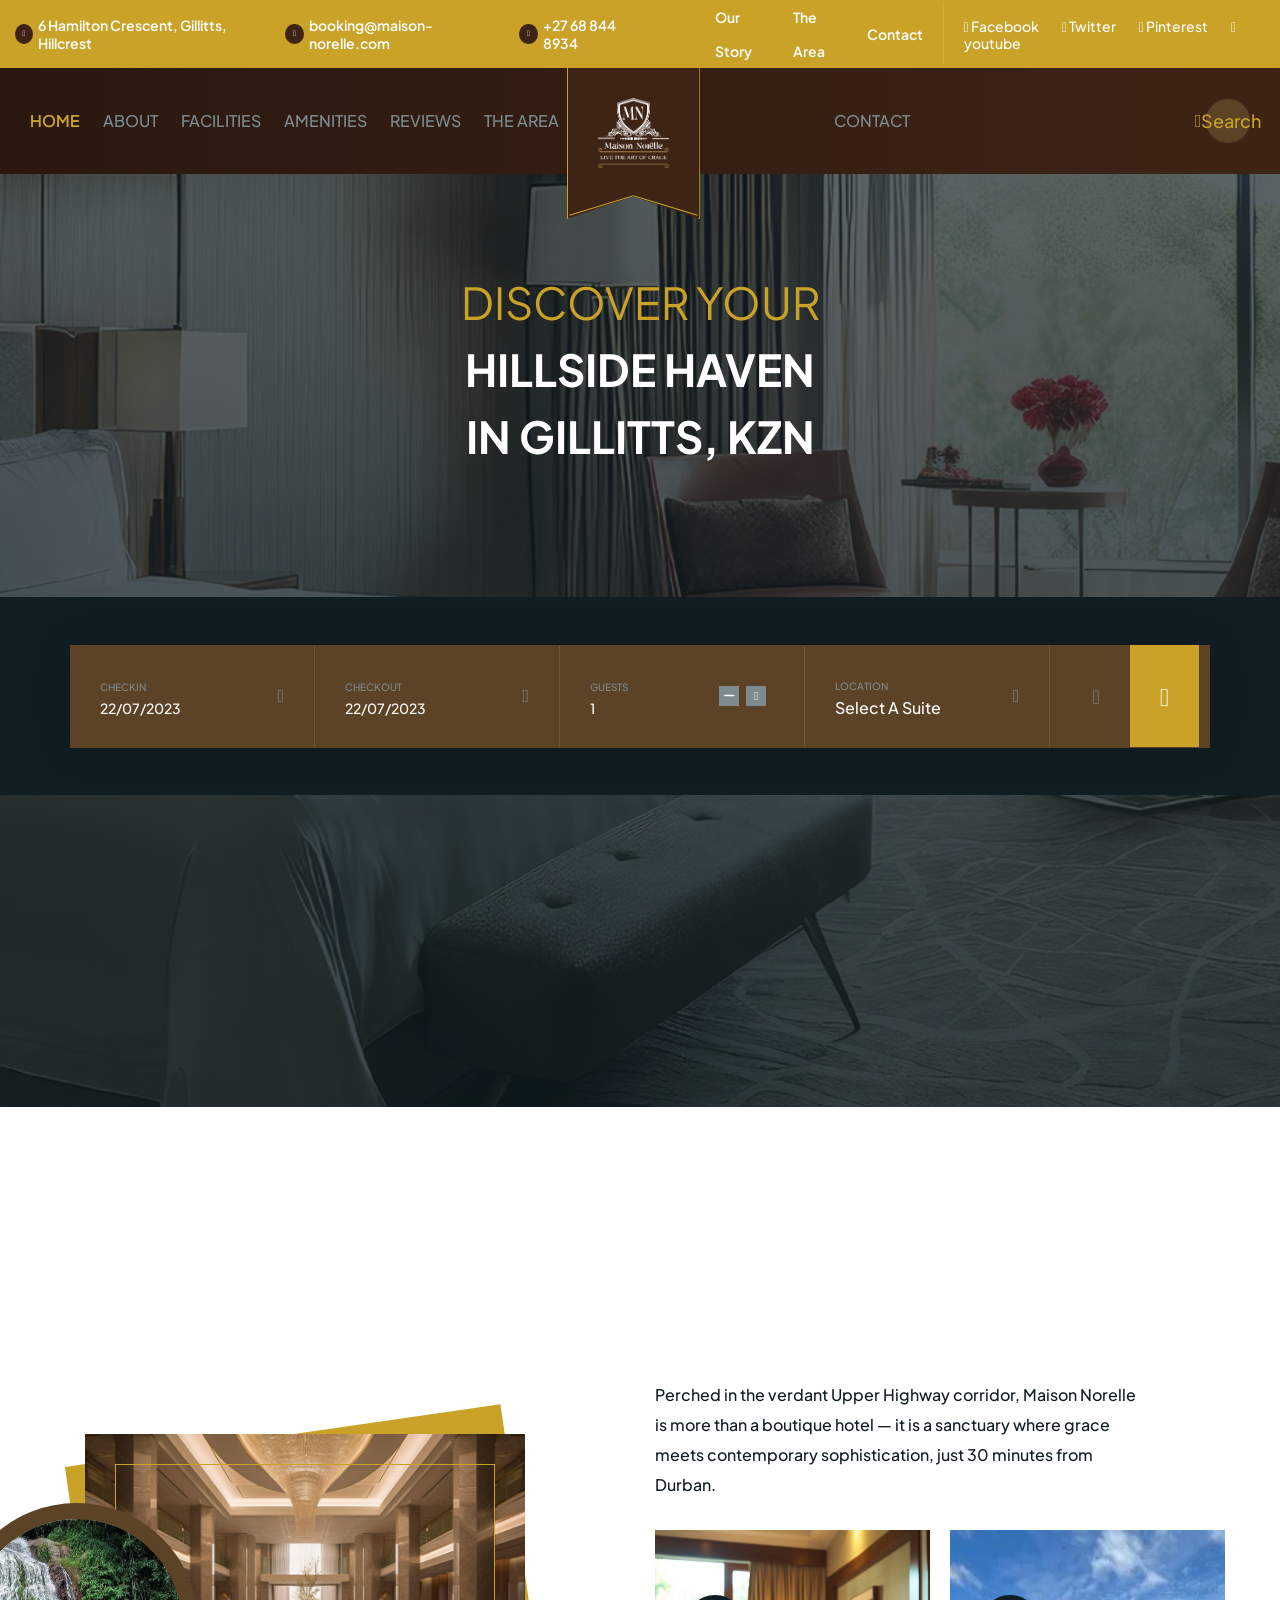
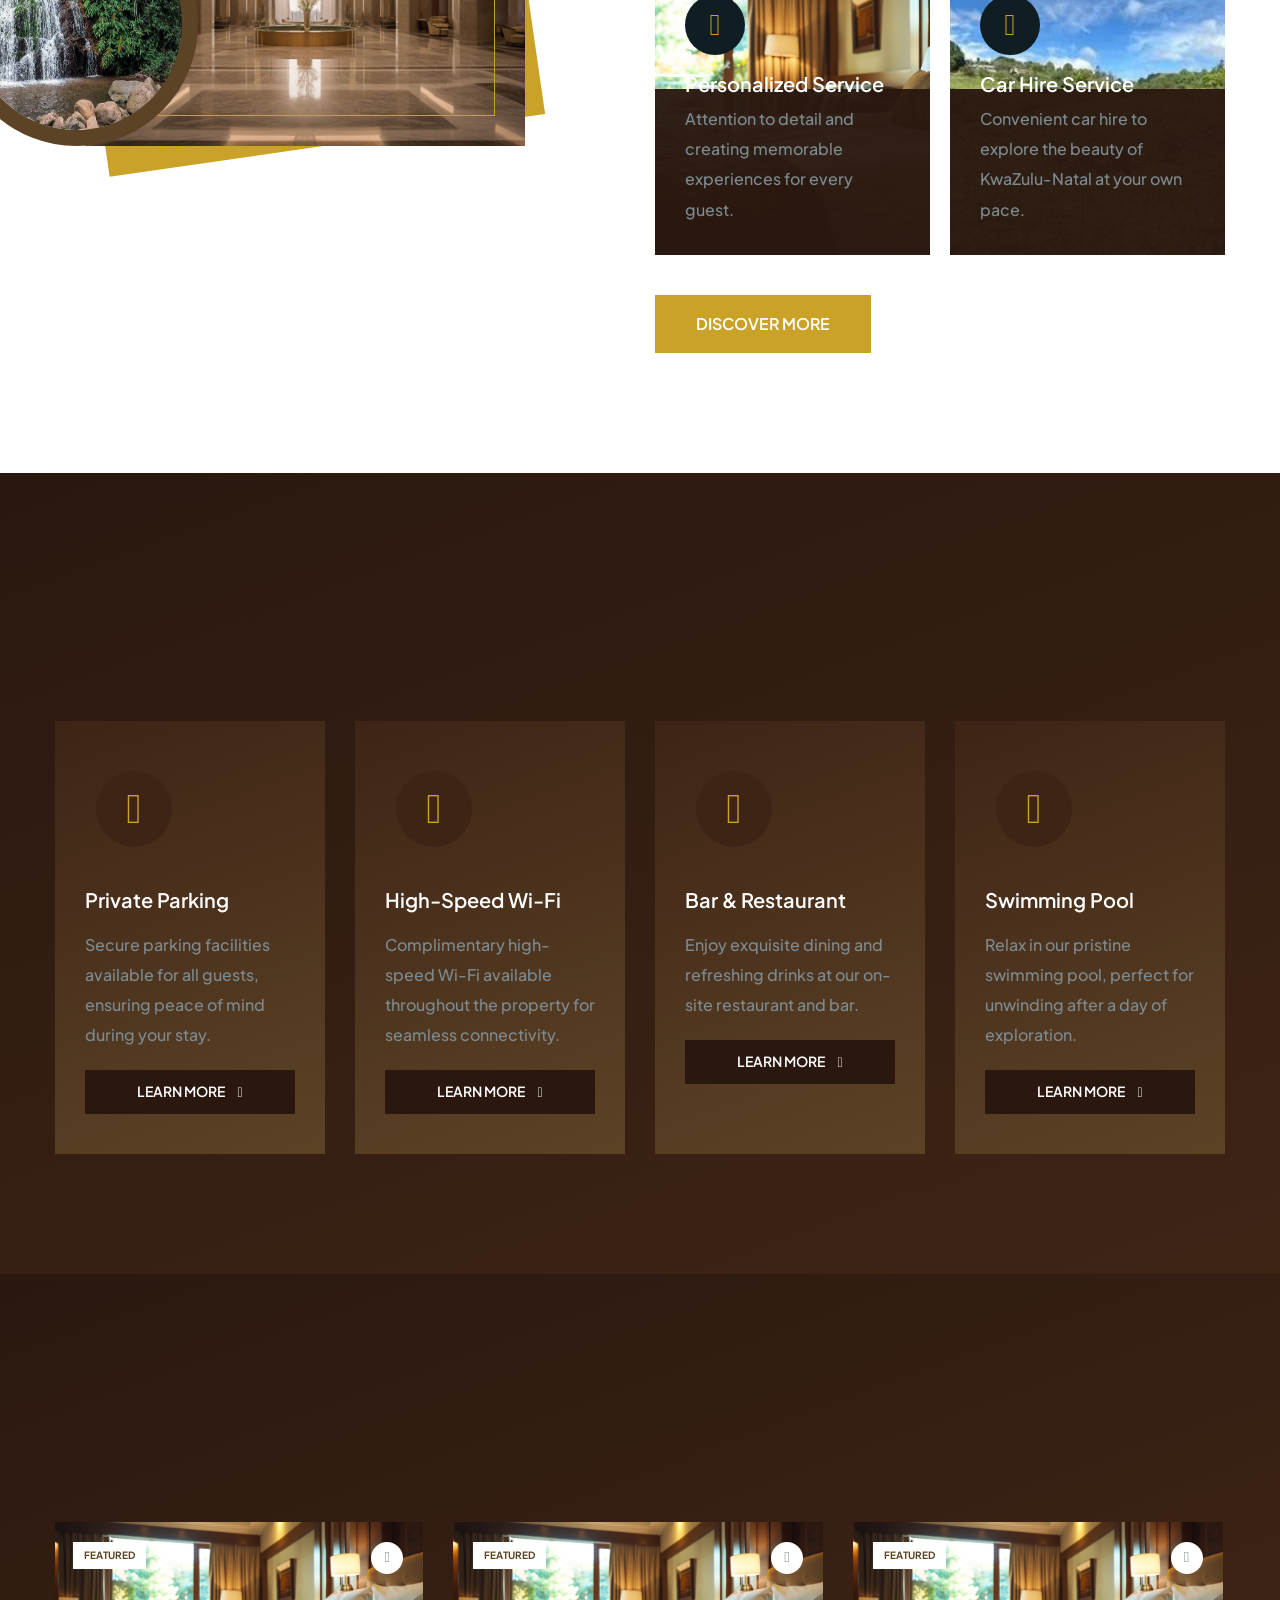
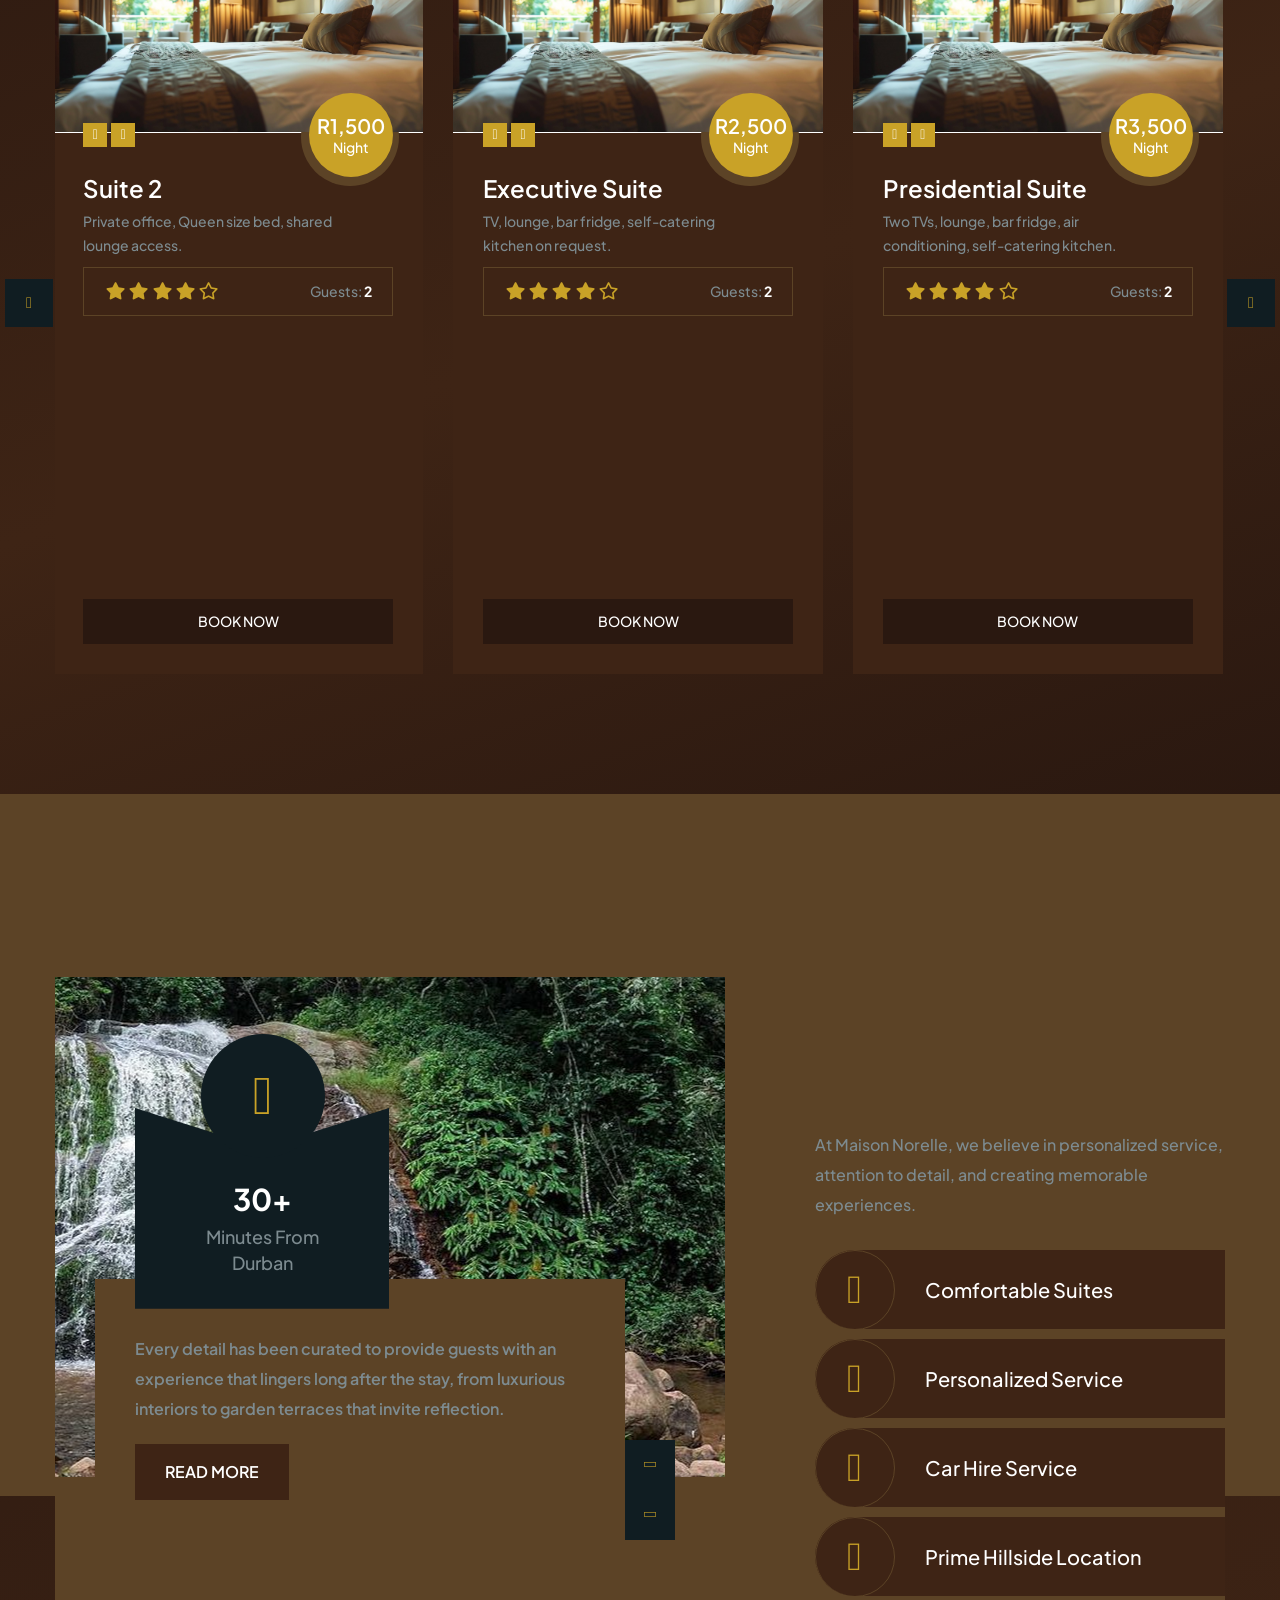
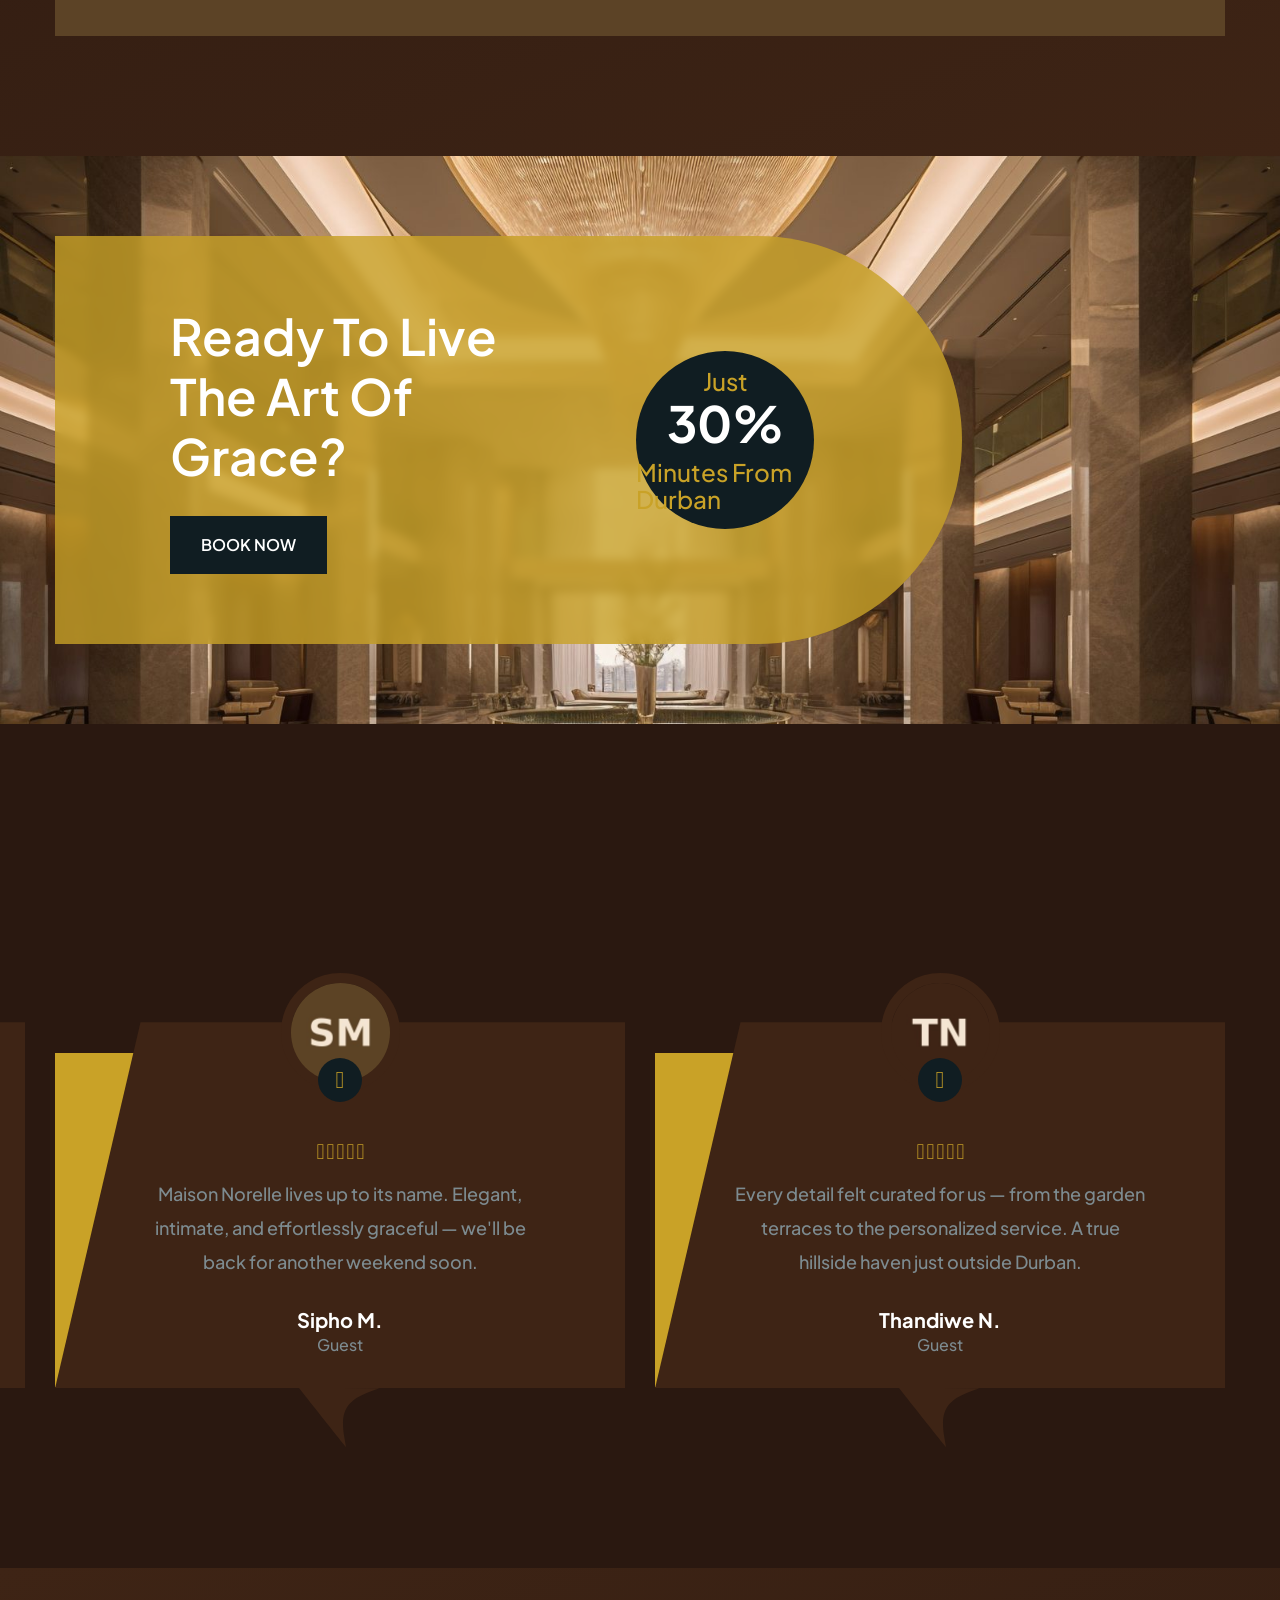
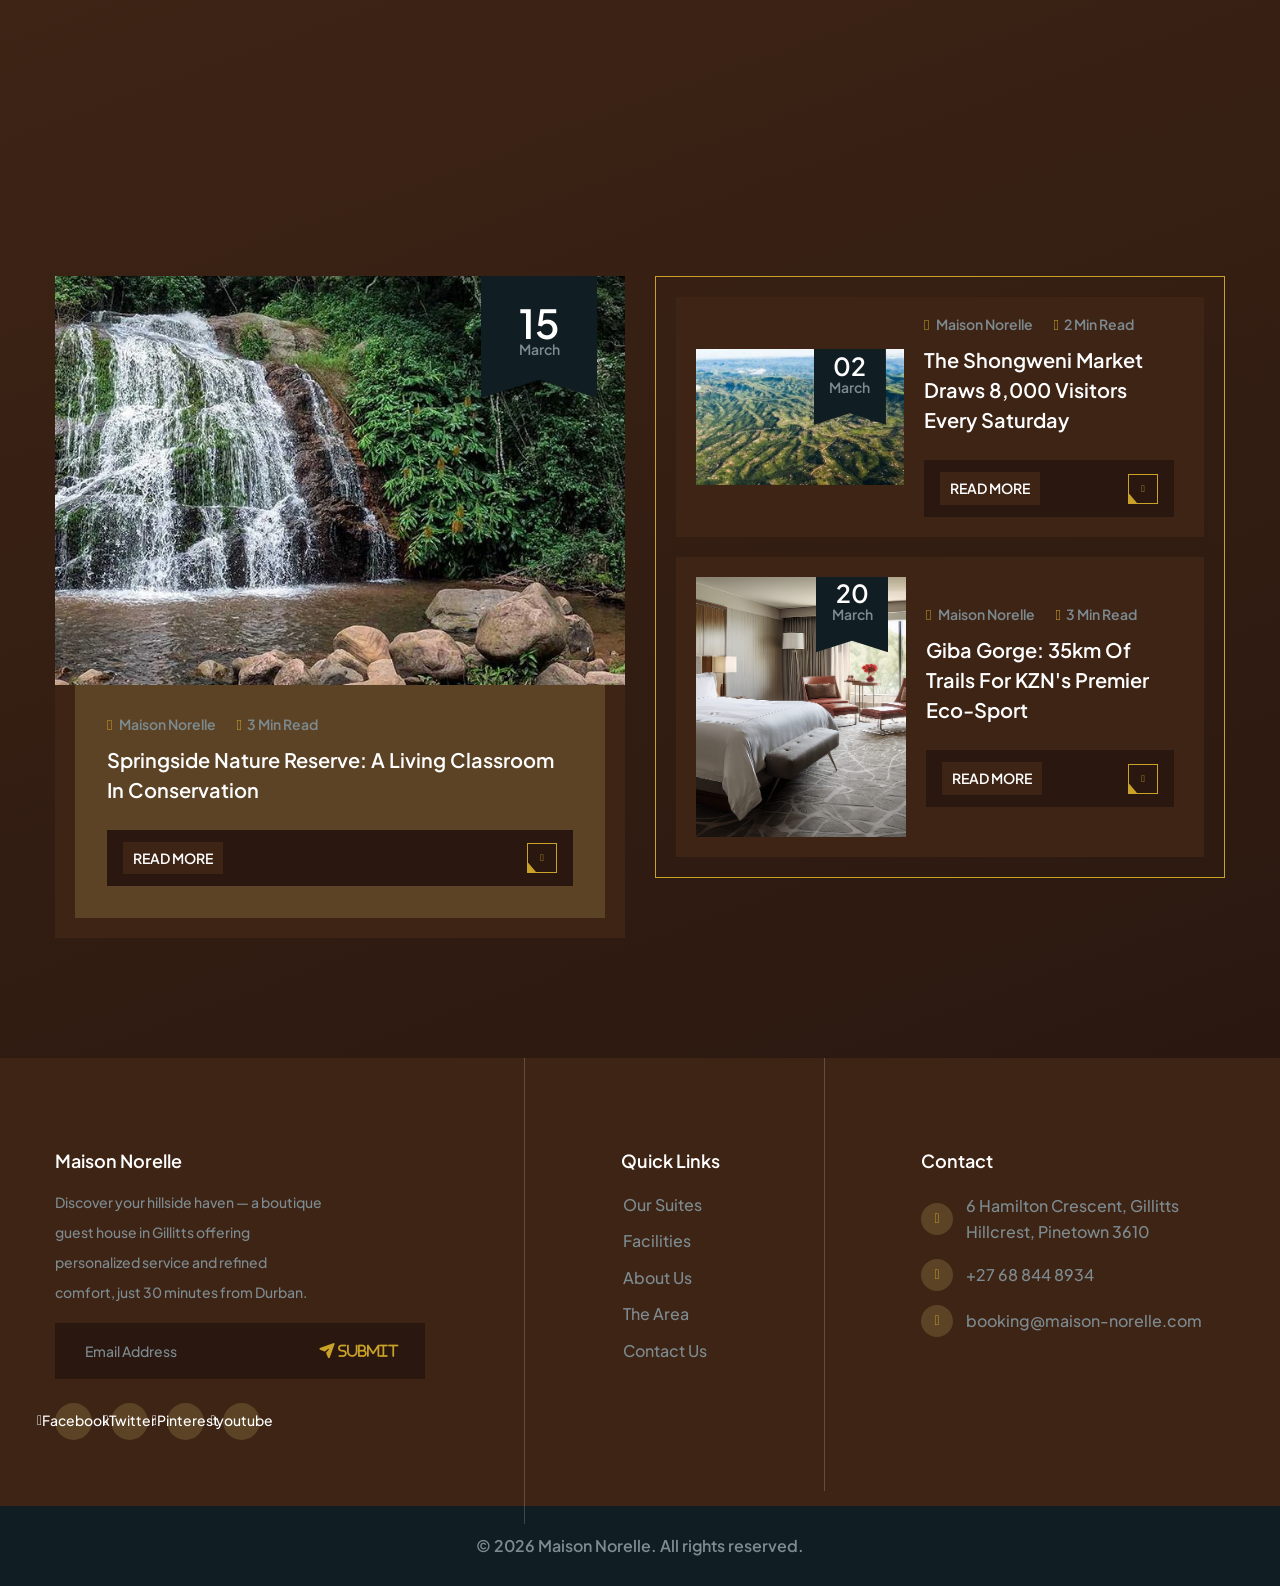
==== index.html @ db2db27c "Update index.html" ====
<!DOCTYPE html>
<html lang="en">

<head>
    <meta charset="UTF-8">
    <meta name="viewport" content="width=device-width, initial-scale=1.0">
    <meta name="author" content="bracket-web">
    <meta name="description" content="Maison Norelle is a boutique guest house in Gillitts, Hillcrest — a sanctuary where grace meets contemporary sophistication, just 30 minutes from Durban. Discover your hillside haven.">
    <title>Maison Norelle | Boutique Guest House in Gillitts, KwaZulu-Natal</title>

    <!-- favicons Icons -->
    <link rel="icon" type="image/png" href="assets/images/logo.png">

    <!-- fonts -->
    <link rel="preconnect" href="https://fonts.googleapis.com">
    <link rel="preconnect" href="https://fonts.gstatic.com" crossorigin>
    <link href="https://fonts.googleapis.com/css2?family=DM+Sans:ital,opsz,wght@0,9..40,100..1000;1,9..40,100..1000&family=Plus+Jakarta+Sans:ital,wght@0,200..800;1,200..800&display=swap" rel="stylesheet">


    <link rel="stylesheet" href="assets/vendors/bootstrap/css/bootstrap.min.css">
    <link rel="stylesheet" href="assets/vendors/bootstrap-select/css/bootstrap-select.min.css">
    <link rel="stylesheet" href="assets/vendors/animate/animate.min.css">
    <link rel="stylesheet" href="assets/vendors/fontawesome/css/all.min.css">
    <link rel="stylesheet" href="assets/vendors/jquery-ui/jquery-ui.css">
    
    <link rel="stylesheet" href="assets/vendors/jquery-magnific-popup/jquery.magnific-popup.css">
    <link rel="stylesheet" href="assets/vendors/nouislider/nouislider.min.css">
    
    <link rel="stylesheet" href="assets/vendors/tiny-slider/tiny-slider.css">
    <link rel="stylesheet" href="assets/vendors/solinom-icons/style.css">
    <link rel="stylesheet" href="assets/vendors/owl-carousel/css/owl.carousel.min.css">
    <link rel="stylesheet" href="assets/vendors/owl-carousel/css/owl.theme.default.min.css">
    <link rel="stylesheet" href="assets/vendors/slick-carousel/slick.css">
    

    <!-- template styles -->
    <link rel="stylesheet" href="assets/css/solinom.css">
</head>

<body class="custom-cursor">

    <div class="custom-cursor__cursor"></div>
    <div class="custom-cursor__cursor-two"></div>

    <div class="preloader">
        <div class="preloader__image" style="background-image: url(assets/images/logo.png);"></div>
    </div>
    <!-- /.preloader -->
    <div class="page-wrapper">
        <!-- Top Bar Three -->
        <div class="topbar-two">
            <div class="container-fluid">
                <div class="topbar-two__inner">
                    <div class="topbar-two__inner__left">
                        <ul class="list-unstyled topbar-two__info">
                            <li class="topbar-two__info__item">
                                <div class="topbar-two__info__icon">
                                    <i class="icon-pin"></i>
                                </div>
                                <p class="topbar-two__info__location">6 Hamilton Crescent, Gillitts, Hillcrest</p>
                            </li>
                            <li class="topbar-two__info__item">
                                <div class="topbar-two__info__icon">
                                    <i class="icon-envelope"></i>
                                </div>
                                <a href="mailto:booking@maison-norelle.com" class="topbar-two__info__contact">booking@maison-norelle.com</a>
                            </li>
                            <li class="topbar-two__info__item">
                                <div class="topbar-two__info__icon">
                                    <i class="icon-call"></i>
                                </div>
                                <a href="tel:+27688448934" class="topbar-two__info__contact">+27 68 844 8934</a>
                            </li>
                        </ul>
                    </div>
                    <div class="topbar-two__inner__right">
                        <ul class="list-unstyled topbar-two__item">
                            <li><a href="#about" class="topbar-two__item__text">Our Story</a></li>
                            <li><a href="#blog" class="topbar-two__item__text">The Area</a></li>
                            <li><a href="#contact" class="topbar-two__item__text">Contact</a></li>
                        </ul>
                        <div class="topbar-two__social">
                            <a href="https://facebook.com"> <i class="icon-facebook-f" aria-hidden="true"></i> <span class="sr-only">Facebook</span></a>
                            <a href="https://twitter.com"> <i class="icon-x-twitter" aria-hidden="true"></i> <span class="sr-only">Twitter</span></a>
                            <a href="https://pinterest.com"> <i class="icon-pinterest-p" aria-hidden="true"></i> <span class="sr-only">Pinterest</span></a>
                            <a href="https://youtube.com"> <i class="icon-youtube" aria-hidden="true"></i> <span class="sr-only">youtube</span></a>
                        </div>
                    </div>
                </div>
            </div>
        </div>

        <header class="main-header main-header--two sticky-header sticky-header--normal">
            <div class="container">
                <div class="main-header__inner">
                    <div class="main-header__logo">
                        <a href="#home">
                            <img src="assets/images/logo.png" alt="Maison Norelle" width="90" height="90" style="height:70px;width:auto;">
                        </a>
                    </div>
                    <div class="main-header__middle">
                        <nav class="main-header__nav main-menu">
                            <ul class="main-menu__list one-page-scroll-menu">
                                <li class="scrollToLink current"><a href="#home">Home</a></li>
                                <li class="scrollToLink"><a href="#about">About</a></li>
                                <li class="scrollToLink"><a href="#benefit">Facilities</a></li>
                                <li class="scrollToLink"><a href="#feature">Amenities</a></li>
                                <li class="scrollToLink"><a href="#testimonial">Reviews</a></li>
                                <li class="scrollToLink"><a href="#blog">The Area</a></li>
                            </ul>
                        </nav>
                        <nav class="main-header__nav main-menu">
                            <ul class="main-menu__list one-page-scroll-menu">
                                <li class="scrollToLink"><a href="#contact">Contact</a></li>
                            </ul>
                        </nav>

                    </div>
                    <div class="main-header__right">
                        <a href="#contact" class="solinom-btn main-header__btn">Book Your Stay</a>
                        <div class="main-header__info">
                            <a href="#" class="search-toggler main-header__info__item"> <i class="icon-search" aria-hidden="true"></i> <span class="sr-only">Search</span> </a>
                        </div>
                        <div class="mobile-nav__btn mobile-nav__toggler">
                            <span></span>
                            <span></span>
                            <span></span>
                        </div>
                    </div>
                </div>
            </div>
        </header>

        <!-- main-slider-start -->
        <section class="main-slider-two">
            <div class="main-slider-two__carousel solinom-owl__carousel owl-carousel" data-owl-options='{
			"loop": true,
			"animateOut": "fadeOut",
			"animateIn": "fadeIn",
			"items": 1,
			"autoplay": true,
			"autoplayTimeout": 7000,
			"smartSpeed": 1000,
			"nav": false,
			"dots": false,
			"margin": 0
		}'>
                <div class="item">
                    <div class="main-slider-two__bg" style="background-image: url(assets/images/content/lobby-hero.jpg);"></div>
                    <div class="container">
                        <div class="row">
                            <div class="col-xl-8 col-lg-10 offset-lg-1 offset-xl-2">
                                <div class="main-slider-two__content text-center">
                                    <h2 class="main-slider-two__title"><span>Live the Art of</span></h2>
                                    <h2 class="main-slider-two__title">
                                        Grace
                                        <img src="assets/images/shapes/hero-2-1.png" alt>
                                    </h2>
                                    <h2 class="main-slider-two__title">at Maison Norelle</h2>
                                </div>
                            </div>
                        </div>
                    </div>
                </div>
                <div class="item">
                    <div class="main-slider-two__bg" style="background-image: url(assets/images/content/valley-aerial.jpg);"></div>
                    <div class="container">
                        <div class="row">
                            <div class="col-xl-8 col-lg-10 offset-lg-1 offset-xl-2">
                                <div class="main-slider-two__content text-center">
                                    <h2 class="main-slider-two__title"><span>Discover Your</span></h2>
                                    <h2 class="main-slider-two__title">
                                        Hillside Haven
                                        <img src="assets/images/shapes/hero-2-1.png" alt>
                                    </h2>
                                    <h2 class="main-slider-two__title">in Gillitts, KZN</h2>
                                </div>
                            </div>
                        </div>
                    </div>
                </div>
                <div class="item">
                    <div class="main-slider-two__bg" style="background-image: url(assets/images/content/hillside-green.jpg);"></div>
                    <div class="container">
                        <div class="row">
                            <div class="col-xl-8 col-lg-10 offset-lg-1 offset-xl-2">
                                <div class="main-slider-two__content text-center">
                                    <h2 class="main-slider-two__title"><span>Boutique Guest House</span></h2>
                                    <h2 class="main-slider-two__title">
                                        &amp; Sanctuary
                                        <img src="assets/images/shapes/hero-2-1.png" alt>
                                    </h2>
                                    <h2 class="main-slider-two__title">30 Minutes from Durban</h2>
                                </div>
                            </div>
                        </div>
                    </div>
                </div>
            </div>
            <!-- main-slider-start -->
            <div class="banner-form wow fadeInUp" data-wow-delay="400ms">
                <div class="banner-form__position">
                    <div class="container">
                        <form class="banner-form__wrapper" action="#">
                            <div class="row align-items-center">
                                <div class="col-lg-3">
                                    <div class="banner-form__control">
                                        <label for="checkin">Checkin</label>
                                        <input class="solinom-datepicker" id="checkin" type="text" name="checkin" placeholder="22/07/2023">
                                        <i class="icon-calendar-5-1"></i>
                                    </div>
                                </div>
                                <div class="col-lg-3">
                                    <div class="banner-form__control">
                                        <label for="checkout">Checkout</label>
                                        <input class="solinom-datepicker" id="checkout" type="text" name="checkout" placeholder="22/07/2023">
                                        <i class="icon-calendar-5-1"></i>
                                    </div>
                                </div>
                                <div class="col-lg-2">
                                    <div class="banner-form__control">
                                        <label for="guests">Guests</label>
                                        <div class="quantity-box">
                                            <button type="button" class="sub"><i class="fa fa-minus"></i></button>
                                            <input id="guests" type="text" value="1">
                                            <button type="button" class="add"><i class="icon-plus-1"></i></button>
                                        </div>
                                    </div>
                                </div>
                                <div class="col-lg-3">
                                    <div class="banner-form__control">
                                        <label for="location">Location</label>
                                        <select name="location" class="selectpicker" id="location">
                                            <option value="select">Select a Suite</option>
                                            <option value="suite1">Suite 1</option>
                                            <option value="suite2">Suite 2</option>
                                            <option value="executive">Executive Suite</option>
                                            <option value="presidential">Presidential Suite</option>
                                            
                                            
                                            
                                            
                                        </select>
                                        <i class="icon-pin-2"></i>
                                    </div>
                                </div>
                                <div class="col-lg-1">
                                    <div class="banner-form__popup">
                                        <button class="solinom-btn banner-form__filter">
                                            <i class="icon-filter"></i>
                                        </button>
                                        <button type="submit" aria-label="search submit" class="solinom-btn">
                                            <i class="icon-sharce"></i>
                                        </button>
                                    </div>
                                </div>
                                <div class="explore__form-checkbox-list">
                                    <div class="price-ranger">
                                        <div class="ranger-min-max-block">
                                            <div class="ranger-min-max-block__price">
                                                <span>Price Range from</span>
                                                <input type="text" readonly class="min">
                                                <span>To</span>
                                                <input type="text" readonly class="max">
                                            </div>
                                        </div>
                                        <div id="slider-range"></div>
                                    </div>

                                    <div class="bedroom-filter">
                                        <div class="box-select">
                                            <label class="title-select">Bathrooms</label>
                                            <select name="roomSize" class="selectpicker" id="roomSize">
                                                <option value="1">1</option>
                                                <option value="2">2</option>
                                                <option value="3">3</option>
                                                <option value="4">4</option>
                                                <option value="5">5</option>
                                                <option value="6">6</option>
                                                <option value="7">7</option>
                                                <option value="8">8</option>
                                                <option value="9">9</option>
                                            </select>
                                        </div>
                                        <div class="box-select">
                                            <label class="title-select">Bedrooms</label>
                                            <select name="roomSize" class="selectpicker" id="roomSizeTwo">
                                                <option value="1">1</option>
                                                <option value="2">2</option>
                                                <option value="3">3</option>
                                                <option value="4">4</option>
                                                <option value="5">5</option>
                                                <option value="6">6</option>
                                                <option value="7">7</option>
                                                <option value="8">8</option>
                                                <option value="9">9</option>
                                            </select>
                                        </div>
                                        <div class="box-select">
                                            <label class="title-select">Type</label>
                                            <select name="roomSize" class="selectpicker" id="roomSizeThree">
                                                <option value="1">1</option>
                                                <option value="2">2</option>
                                                <option value="3">3</option>
                                                <option value="4">4</option>
                                                <option value="5">5</option>
                                                <option value="6">6</option>
                                                <option value="7">7</option>
                                                <option value="8">8</option>
                                                <option value="9">9</option>
                                            </select>
                                        </div>
                                    </div>

                                    <h3 class="banner-form__popup__title">Facilities:</h3>
                                    <ul class="checkboxes list-unstyled">
                                        <li>
                                            <input id="check-2" type="checkbox" name="check">
                                            <label for="check-2">Air Conditioning</label>
                                        </li>
                                        <li>
                                            <input id="check-3" type="checkbox" name="check">
                                            <label for="check-3">Private Parking</label>
                                        </li>
                                        <li>
                                            <input id="check-4" type="checkbox" name="check">
                                            <label for="check-4">High-Speed WiFi</label>
                                        </li>
                                        <li>
                                            <input id="check-5" type="checkbox" name="check">
                                            <label for="check-5">Bar &amp; Restaurant</label>
                                        </li>
                                        <li>
                                            <input id="check-6" type="checkbox" name="check">
                                            <label for="check-6">Swimming Pool</label>
                                        </li>
                                        <li>
                                            <input id="check-7" type="checkbox" name="check">
                                            <label for="check-7">Private Office</label>
                                        </li>
                                        <li>
                                            <input id="check-8" type="checkbox" name="check">
                                            <label for="check-8">Garden Terrace</label>
                                        </li>
                                        <li>
                                            <input id="check-9" type="checkbox" name="check">
                                            <label for="check-9">Self-Catering Kitchen</label>
                                        </li>
                                        <li>
                                            <input id="check-10" type="checkbox" name="check">
                                            <label for="check-10">TV</label>
                                        </li>
                                        <li>
                                            <input id="check-11" type="checkbox" name="check">
                                            <label for="check-11">Bath Tub</label>
                                        </li>
                                        <li>
                                            <input id="check-12" type="checkbox" name="check">
                                            <label for="check-12">Bar Fridge</label>
                                        </li>
                                        <li>
                                            <input id="check-13" type="checkbox" name="check">
                                            <label for="check-13">Shared Lounge</label>
                                        </li>
                                        <li>
                                            <input id="check-14" type="checkbox" name="check">
                                            <label for="check-14">Car Hire</label>
                                        </li>
                                        <li>
                                            <input id="check-15" type="checkbox" name="check">
                                            <label for="check-15">King/Queen Beds</label>
                                        </li>
                                        <li>
                                            <input id="check-16" type="checkbox" name="check">
                                            <label for="check-16">Personalized Service</label>
                                        </li>
                                    </ul>
                                </div>
                            </div>
                        </form>
                    </div>
                </div>
                <div class="banner-form__element">
                    <img src="assets/images/shapes/filtar-thape.png" alt>
                </div>
            </div>
            <!-- main-slider-Done -->
        </section>
        <section class="about-two" id="about">
            <div class="about-two__bg" style="background-image: url(assets/images/shapes/home-two-about-shape.png);"></div>
            <div class="container">
                <div class="row align-items-center gutter-y-40">
                    <div class="col-lg-6">
                        <div class="about-two__thumb wow fadeInUp" data-wow-duration='1500ms' data-wow-delay='300ms'>
                            <div class="about-two__thumb__item">
                                <img src="assets/images/content/lobby-hero.jpg" alt="Maison Norelle">
                            </div>
                            <div class="about-two__thumb__small">
                                <img src="assets/images/content/forest-waterfall.jpg" alt="Maison Norelle">
                            </div>
                        </div>
                    </div>
                    <div class="col-lg-6">
                        <div class="about-two__content wow fadeInUp" data-wow-duration='1500ms' data-wow-delay='300ms'>
                            <div class="sec-title text-start sec-title--two">

                                


                                <h6 class="sec-title__tagline bw-split-in-right">WELCOME TO MAISON NORELLE</h6>

                                <h3 class="sec-title__title bw-split-in-up">Get to Know <br> Maison Norelle</h3>
                            </div>
                            <p class="about-two__top__text">Perched in the verdant Upper Highway corridor, Maison Norelle is more than a boutique hotel &mdash; it is a sanctuary where grace meets contemporary sophistication, just 30 minutes from Durban.</p>
                            <div class="about-two__feature">
                                <div class="row gutter-x-20 gutter-y-30">
                                    <div class="col-xl-6 col-lg-12 col-md-6 col-sm-12">
                                        <div class="about-two__feature__item">
                                            <div class="about-two__feature__bg" style="background-image: url(assets/images/content/presidential-bed.jpg);"></div>
                                            <div class="about-two__feature__icon">
                                                <i class="icon-door-lock-1"></i>
                                            </div>
                                            <h5 class="about-two__feature__title">Personalized Service</h5>
                                            <p class="about-two__feature__text">Attention to detail and creating memorable experiences for every guest.</p>
                                        </div>
                                    </div>
                                    <div class="col-xl-6 col-lg-12 col-md-6 col-sm-12">
                                        <div class="about-two__feature__item">
                                            <div class="about-two__feature__bg" style="background-image: url(assets/images/content/hillside-green.jpg);"></div>
                                            <div class="about-two__feature__icon">
                                                <i class="icon-luggage-2"></i>
                                            </div>
                                            <h5 class="about-two__feature__title">Car Hire Service</h5>
                                            <p class="about-two__feature__text">Convenient car hire to explore the beauty of KwaZulu-Natal at your own pace.</p>
                                        </div>
                                    </div>
                                </div>
                            </div>
                            <a href="#contact" class="solinom-btn solinom-btn--base">Discover More</a>
                        </div>
                    </div>
                </div>
            </div>
        </section>
        <!-- main-slider-end -->

        

        <!-- Feature section Start -->
        <section class="feature-three" id="feature">
            <div class="container">
                <div class="sec-title text-center sec-title--two">

                    


                    <h6 class="sec-title__tagline bw-split-in-right">Discover our Amenities</h6>

                    <h3 class="sec-title__title bw-split-in-up">Main Facilities</h3>
                </div>
                <div class="row gutter-y-30">
                    <div class="col-xl-3 col-lg-4 col-md-6">
                        <div class="feature-three__item wow fadeInUp" data-wow-duration='1500ms' data-wow-delay='300ms'>
                            <div class="feature-three__item__icon">
                                <i class="icon-car-1"></i>
                                <div class="feature-three__item__icon__element">
                                    <img src="assets/images/shapes/shaper-2-1.png" alt>
                                </div>
                            </div>
                            <h4 class="feature-three__item__title"><a href="#benefit">Private Parking</a></h4>
                            <p class="feature-three__item__text">Secure parking facilities available for all guests, ensuring peace of mind during your stay.</p>
                            <a href="#contact" class="solinom-btn">Learn More <i class="icon-right-arrow-long"></i></a>
                            <div class="feature-three__item__element-top">
                                <img src="assets/images/shapes/frame-f-1-2.png" alt>
                            </div>
                            <div class="feature-three__item__element-bottom">
                                <img src="assets/images/shapes/frame-f-1-1.png" alt>
                            </div>
                            <div class="feature-three__item__element-hover">
                                <img src="assets/images/shapes/feature-3-1.png" alt>
                            </div>
                        </div>
                    </div>
                    <div class="col-xl-3 col-lg-4 col-md-6">
                        <div class="feature-three__item wow fadeInUp" data-wow-duration='1500ms' data-wow-delay='500ms'>
                            <div class="feature-three__item__icon">
                                <i class="icon-wifi-1"></i>
                                <div class="feature-three__item__icon__element">
                                    <img src="assets/images/shapes/shaper-2-1.png" alt>
                                </div>
                            </div>
                            <h4 class="feature-three__item__title"><a href="#benefit">High-Speed Wi-Fi</a></h4>
                            <p class="feature-three__item__text">Complimentary high-speed Wi-Fi available throughout the property for seamless connectivity.</p>
                            <a href="#contact" class="solinom-btn">Learn More <i class="icon-right-arrow-long"></i></a>
                            <div class="feature-three__item__element-top">
                                <img src="assets/images/shapes/frame-f-1-2.png" alt>
                            </div>
                            <div class="feature-three__item__element-bottom">
                                <img src="assets/images/shapes/frame-f-1-1.png" alt>
                            </div>
                            <div class="feature-three__item__element-hover">
                                <img src="assets/images/shapes/feature-3-1.png" alt>
                            </div>
                        </div>
                    </div>
                    <div class="col-xl-3 col-lg-4 col-md-6">
                        <div class="feature-three__item wow fadeInUp" data-wow-duration='1500ms' data-wow-delay='700ms'>
                            <div class="feature-three__item__icon">
                                <i class=" icon-customer-service-1"></i>
                                <div class="feature-three__item__icon__element">
                                    <img src="assets/images/shapes/shaper-2-1.png" alt>
                                </div>
                            </div>
                            <h4 class="feature-three__item__title"><a href="#benefit">Bar &amp; Restaurant</a></h4>
                            <p class="feature-three__item__text">Enjoy exquisite dining and refreshing drinks at our on-site restaurant and bar.</p>
                            <a href="#contact" class="solinom-btn">Learn More <i class="icon-right-arrow-long"></i></a>
                            <div class="feature-three__item__element-top">
                                <img src="assets/images/shapes/frame-f-1-2.png" alt>
                            </div>
                            <div class="feature-three__item__element-bottom">
                                <img src="assets/images/shapes/frame-f-1-1.png" alt>
                            </div>
                            <div class="feature-three__item__element-hover">
                                <img src="assets/images/shapes/feature-3-1.png" alt>
                            </div>
                        </div>
                    </div>
                    <div class="col-xl-3 col-lg-4 col-md-6">
                        <div class="feature-three__item wow fadeInUp" data-wow-duration='1500ms' data-wow-delay='900ms'>
                            <div class="feature-three__item__icon">
                                <i class="icon-butter-1"></i>
                                <div class="feature-three__item__icon__element">
                                    <img src="assets/images/shapes/shaper-2-1.png" alt>
                                </div>
                            </div>
                            <h4 class="feature-three__item__title"><a href="#benefit">Swimming Pool</a></h4>
                            <p class="feature-three__item__text">Relax in our pristine swimming pool, perfect for unwinding after a day of exploration.</p>
                            <a href="#contact" class="solinom-btn">Learn More <i class="icon-right-arrow-long"></i></a>
                            <div class="feature-three__item__element-top">
                                <img src="assets/images/shapes/frame-f-1-2.png" alt>
                            </div>
                            <div class="feature-three__item__element-bottom">
                                <img src="assets/images/shapes/frame-f-1-1.png" alt>
                            </div>
                            <div class="feature-three__item__element-hover">
                                <img src="assets/images/shapes/feature-3-1.png" alt>
                            </div>
                        </div>
                    </div>
                </div>
            </div>
        </section>
        <!-- Feature section End -->

        <!-- About section Start -->
        <!-- About section End -->

        <!-- Room section Start -->
        <section class="room-two">
            <div class="container">
                <div class="sec-title text-center sec-title--two">

                    


                    <h6 class="sec-title__tagline bw-split-in-right">OUR SUITES</h6>

                    <h3 class="sec-title__title bw-split-in-up">Suites &amp; Rooms</h3>
                </div>
                <div class="room-two__carousel solinom-owl__carousel owl-carousel owl-theme" data-owl-options='{
				"items": 1,
				"margin": 0,
				"loop": true,
				"smartSpeed": 700,
				"nav": true,
				"navText": ["<span class=\"icon-right-arrow\"></span>","<span class=\"icon-right-arrow2\"></span>"],
				"dots": false,
				"autoplay": true,
				"responsive": {
					"0": {
						"items": 1
					},
					"768": {
						"items": 2,
						"margin": 30
					},
					"992": {
						"items": 3,
						"margin": 30
					}
				}
			}'>

                    <div class="item">
                        <div class="room-card wow fadeInUp" data-wow-duration='1500ms' data-wow-delay='000ms'>
                            <div class="room-card__thumb">
                                <img src="assets/images/content/suite-bed-wide.jpg" alt="Suite 1">
                                <p class="room-card__feature">Featured</p>
                                <div class="room-card__love">
                                    <i class="icon-Heart"></i>
                                </div>
                            </div>
                            <div class="room-card__top">
                                <div class="room-card__top__inner">
                                    <div class="room-card__top__popup">
                                        <a href="https://www.youtube.com/watch?v=4jnzf1yj48M" class="room-card__top__popup__item video-popup">
                                            <i class="icon-video-camera-1-1"></i>
                                        </a>
                                        <a class="room-card__top__popup__item room-list-card-popup" href="#" data-gallery-options='{
                    "items": [
                        {
                            "src": "assets/images/content/suite-bed-wide.jpg"
                        },
                        {
                            "src": "assets/images/content/suite-bed-portrait.jpg"
                        },
                        {
                            "src": "assets/images/content/presidential-bed.jpg"
                        }
                    ],
                    "gallery": {
                        "enabled": true
                    },
                    "type": "image"
                }'>
                                            <span class="icon-photo-camera-1"></span>
                                        </a>
                                    </div>
                                    <div class="room-card__top__price">
                                        <span class="room-card__top__price__content">R1,800</span>
                                        <p class="room-card__top__price__text">Night</p>
                                    </div>
                                </div>
                            </div>
                            <div class="room-card__content">
                                <div class="room-card__content__inner__element"></div>
                                <h4 class="room-card__content__title"><a href="#contact">Suite 1</a></h4>
                                <p class="room-card__content__text">Private office, King size bed, shared lounge access, air conditioning.</p>
                                <div class="room-card__content__star">
                                    <div class="room-card__content__star__item">
                                        <i class="fas fa-star"></i>
                                        <i class="fas fa-star"></i>
                                        <i class="fas fa-star"></i>
                                        <i class="fas fa-star"></i>
                                        <i class="far fa-star"></i>
                                    </div>
                                    <p class="room-card__content__star__parson">Guests: <strong>2</strong></p>
                                </div>
                                <a href="#contact" class="room-card__content__btn solinom-btn">Book Now</a>

                                <div class="room-card__content__element">
                                    <img src="assets/images/shapes/room-1-1.png" alt>
                                </div>
                            </div>
                        </div>
                    </div>
                    <div class="item">
                        <div class="room-card wow fadeInUp" data-wow-duration='1500ms' data-wow-delay='000ms'>
                            <div class="room-card__thumb">
                                <img src="assets/images/content/presidential-bed.jpg" alt="Suite 2">
                                <p class="room-card__feature">Featured</p>
                                <div class="room-card__love">
                                    <i class="icon-Heart"></i>
                                </div>
                            </div>
                            <div class="room-card__top">
                                <div class="room-card__top__inner">
                                    <div class="room-card__top__popup">
                                        <a href="https://www.youtube.com/watch?v=4jnzf1yj48M" class="room-card__top__popup__item video-popup">
                                            <i class="icon-video-camera-1-1"></i>
                                        </a>
                                        <a class="room-card__top__popup__item room-list-card-popup" href="#" data-gallery-options='{
                    "items": [
                        {
                            "src": "assets/images/content/suite-bed-wide.jpg"
                        },
                        {
                            "src": "assets/images/content/suite-bed-portrait.jpg"
                        },
                        {
                            "src": "assets/images/content/presidential-bed.jpg"
                        }
                    ],
                    "gallery": {
                        "enabled": true
                    },
                    "type": "image"
                }'>
                                            <span class="icon-photo-camera-1"></span>
                                        </a>
                                    </div>
                                    <div class="room-card__top__price">
                                        <span class="room-card__top__price__content">R1,500</span>
                                        <p class="room-card__top__price__text">Night</p>
                                    </div>
                                </div>
                            </div>
                            <div class="room-card__content">
                                <div class="room-card__content__inner__element"></div>
                                <h4 class="room-card__content__title"><a href="#contact">Suite 2</a></h4>
                                <p class="room-card__content__text">Private office, Queen size bed, shared lounge access.</p>
                                <div class="room-card__content__star">
                                    <div class="room-card__content__star__item">
                                        <i class="fas fa-star"></i>
                                        <i class="fas fa-star"></i>
                                        <i class="fas fa-star"></i>
                                        <i class="fas fa-star"></i>
                                        <i class="far fa-star"></i>
                                    </div>
                                    <p class="room-card__content__star__parson">Guests: <strong>2</strong></p>
                                </div>
                                <a href="#contact" class="room-card__content__btn solinom-btn">Book Now</a>

                                <div class="room-card__content__element">
                                    <img src="assets/images/shapes/room-1-1.png" alt>
                                </div>
                            </div>
                        </div>
                    </div>
                    <div class="item">
                        <div class="room-card wow fadeInUp" data-wow-duration='1500ms' data-wow-delay='000ms'>
                            <div class="room-card__thumb">
                                <img src="assets/images/content/presidential-bed.jpg" alt="Executive Suite">
                                <p class="room-card__feature">Featured</p>
                                <div class="room-card__love">
                                    <i class="icon-Heart"></i>
                                </div>
                            </div>
                            <div class="room-card__top">
                                <div class="room-card__top__inner">
                                    <div class="room-card__top__popup">
                                        <a href="https://www.youtube.com/watch?v=4jnzf1yj48M" class="room-card__top__popup__item video-popup">
                                            <i class="icon-video-camera-1-1"></i>
                                        </a>
                                        <a class="room-card__top__popup__item room-list-card-popup" href="#" data-gallery-options='{
                    "items": [
                        {
                            "src": "assets/images/content/suite-bed-wide.jpg"
                        },
                        {
                            "src": "assets/images/content/suite-bed-portrait.jpg"
                        },
                        {
                            "src": "assets/images/content/presidential-bed.jpg"
                        }
                    ],
                    "gallery": {
                        "enabled": true
                    },
                    "type": "image"
                }'>
                                            <span class="icon-photo-camera-1"></span>
                                        </a>
                                    </div>
                                    <div class="room-card__top__price">
                                        <span class="room-card__top__price__content">R2,500</span>
                                        <p class="room-card__top__price__text">Night</p>
                                    </div>
                                </div>
                            </div>
                            <div class="room-card__content">
                                <div class="room-card__content__inner__element"></div>
                                <h4 class="room-card__content__title"><a href="#contact">Executive Suite</a></h4>
                                <p class="room-card__content__text">TV, lounge, bar fridge, self-catering kitchen on request.</p>
                                <div class="room-card__content__star">
                                    <div class="room-card__content__star__item">
                                        <i class="fas fa-star"></i>
                                        <i class="fas fa-star"></i>
                                        <i class="fas fa-star"></i>
                                        <i class="fas fa-star"></i>
                                        <i class="far fa-star"></i>
                                    </div>
                                    <p class="room-card__content__star__parson">Guests: <strong>2</strong></p>
                                </div>
                                <a href="#contact" class="room-card__content__btn solinom-btn">Book Now</a>

                                <div class="room-card__content__element">
                                    <img src="assets/images/shapes/room-1-1.png" alt>
                                </div>
                            </div>
                        </div>
                    </div>
                    <div class="item">
                        <div class="room-card wow fadeInUp" data-wow-duration='1500ms' data-wow-delay='000ms'>
                            <div class="room-card__thumb">
                                <img src="assets/images/content/presidential-bed.jpg" alt="Presidential Suite">
                                <p class="room-card__feature">Featured</p>
                                <div class="room-card__love">
                                    <i class="icon-Heart"></i>
                                </div>
                            </div>
                            <div class="room-card__top">
                                <div class="room-card__top__inner">
                                    <div class="room-card__top__popup">
                                        <a href="https://www.youtube.com/watch?v=4jnzf1yj48M" class="room-card__top__popup__item video-popup">
                                            <i class="icon-video-camera-1-1"></i>
                                        </a>
                                        <a class="room-card__top__popup__item room-list-card-popup" href="#" data-gallery-options='{
                    "items": [
                        {
                            "src": "assets/images/content/suite-bed-wide.jpg"
                        },
                        {
                            "src": "assets/images/content/suite-bed-portrait.jpg"
                        },
                        {
                            "src": "assets/images/content/presidential-bed.jpg"
                        }
                    ],
                    "gallery": {
                        "enabled": true
                    },
                    "type": "image"
                }'>
                                            <span class="icon-photo-camera-1"></span>
                                        </a>
                                    </div>
                                    <div class="room-card__top__price">
                                        <span class="room-card__top__price__content">R3,500</span>
                                        <p class="room-card__top__price__text">Night</p>
                                    </div>
                                </div>
                            </div>
                            <div class="room-card__content">
                                <div class="room-card__content__inner__element"></div>
                                <h4 class="room-card__content__title"><a href="#contact">Presidential Suite</a></h4>
                                <p class="room-card__content__text">Two TVs, lounge, bar fridge, air conditioning, self-catering kitchen.</p>
                                <div class="room-card__content__star">
                                    <div class="room-card__content__star__item">
                                        <i class="fas fa-star"></i>
                                        <i class="fas fa-star"></i>
                                        <i class="fas fa-star"></i>
                                        <i class="fas fa-star"></i>
                                        <i class="far fa-star"></i>
                                    </div>
                                    <p class="room-card__content__star__parson">Guests: <strong>2</strong></p>
                                </div>
                                <a href="#contact" class="room-card__content__btn solinom-btn">Book Now</a>

                                <div class="room-card__content__element">
                                    <img src="assets/images/shapes/room-1-1.png" alt>
                                </div>
                            </div>
                        </div>
                    </div>
                    <div class="item">
                        <div class="room-card wow fadeInUp" data-wow-duration='1500ms' data-wow-delay='000ms'>
                            <div class="room-card__thumb">
                                <img src="assets/images/content/suite-bed-wide.jpg" alt="Suite 1">
                                <p class="room-card__feature">Featured</p>
                                <div class="room-card__love">
                                    <i class="icon-Heart"></i>
                                </div>
                            </div>
                            <div class="room-card__top">
                                <div class="room-card__top__inner">
                                    <div class="room-card__top__popup">
                                        <a href="https://www.youtube.com/watch?v=4jnzf1yj48M" class="room-card__top__popup__item video-popup">
                                            <i class="icon-video-camera-1-1"></i>
                                        </a>
                                        <a class="room-card__top__popup__item room-list-card-popup" href="#" data-gallery-options='{
                    "items": [
                        {
                            "src": "assets/images/content/suite-bed-wide.jpg"
                        },
                        {
                            "src": "assets/images/content/suite-bed-portrait.jpg"
                        },
                        {
                            "src": "assets/images/content/presidential-bed.jpg"
                        }
                    ],
                    "gallery": {
                        "enabled": true
                    },
                    "type": "image"
                }'>
                                            <span class="icon-photo-camera-1"></span>
                                        </a>
                                    </div>
                                    <div class="room-card__top__price">
                                        <span class="room-card__top__price__content">R1,800</span>
                                        <p class="room-card__top__price__text">Night</p>
                                    </div>
                                </div>
                            </div>
                            <div class="room-card__content">
                                <div class="room-card__content__inner__element"></div>
                                <h4 class="room-card__content__title"><a href="#contact">Suite 1</a></h4>
                                <p class="room-card__content__text">Private office, King size bed, shared lounge access, air conditioning.</p>
                                <div class="room-card__content__star">
                                    <div class="room-card__content__star__item">
                                        <i class="fas fa-star"></i>
                                        <i class="fas fa-star"></i>
                                        <i class="fas fa-star"></i>
                                        <i class="fas fa-star"></i>
                                        <i class="far fa-star"></i>
                                    </div>
                                    <p class="room-card__content__star__parson">Guests: <strong>2</strong></p>
                                </div>
                                <a href="#contact" class="room-card__content__btn solinom-btn">Book Now</a>

                                <div class="room-card__content__element">
                                    <img src="assets/images/shapes/room-1-1.png" alt>
                                </div>
                            </div>
                        </div>
                    </div>
                    <div class="item">
                        <div class="room-card wow fadeInUp" data-wow-duration='1500ms' data-wow-delay='000ms'>
                            <div class="room-card__thumb">
                                <img src="assets/images/content/suite-bed-portrait.jpg" alt="Suite 2">
                                <p class="room-card__feature">Featured</p>
                                <div class="room-card__love">
                                    <i class="icon-Heart"></i>
                                </div>
                            </div>
                            <div class="room-card__top">
                                <div class="room-card__top__inner">
                                    <div class="room-card__top__popup">
                                        <a href="https://www.youtube.com/watch?v=4jnzf1yj48M" class="room-card__top__popup__item video-popup">
                                            <i class="icon-video-camera-1-1"></i>
                                        </a>
                                        <a class="room-card__top__popup__item room-list-card-popup" href="#" data-gallery-options='{
                    "items": [
                        {
                            "src": "assets/images/content/suite-bed-wide.jpg"
                        },
                        {
                            "src": "assets/images/content/suite-bed-portrait.jpg"
                        },
                        {
                            "src": "assets/images/content/presidential-bed.jpg"
                        }
                    ],
                    "gallery": {
                        "enabled": true
                    },
                    "type": "image"
                }'>
                                            <span class="icon-photo-camera-1"></span>
                                        </a>
                                    </div>
                                    <div class="room-card__top__price">
                                        <span class="room-card__top__price__content">R1,500</span>
                                        <p class="room-card__top__price__text">Night</p>
                                    </div>
                                </div>
                            </div>
                            <div class="room-card__content">
                                <div class="room-card__content__inner__element"></div>
                                <h4 class="room-card__content__title"><a href="#contact">Suite 2</a></h4>
                                <p class="room-card__content__text">Private office, Queen size bed, shared lounge access.</p>
                                <div class="room-card__content__star">
                                    <div class="room-card__content__star__item">
                                        <i class="fas fa-star"></i>
                                        <i class="fas fa-star"></i>
                                        <i class="fas fa-star"></i>
                                        <i class="fas fa-star"></i>
                                        <i class="far fa-star"></i>
                                    </div>
                                    <p class="room-card__content__star__parson">Guests: <strong>2</strong></p>
                                </div>
                                <a href="#contact" class="room-card__content__btn solinom-btn">Book Now</a>

                                <div class="room-card__content__element">
                                    <img src="assets/images/shapes/room-1-1.png" alt>
                                </div>
                            </div>
                        </div>
                    </div>
                    <div class="item">
                        <div class="room-card wow fadeInUp" data-wow-duration='1500ms' data-wow-delay='000ms'>
                            <div class="room-card__thumb">
                                <img src="assets/images/content/presidential-bed.jpg" alt="Executive Suite">
                                <p class="room-card__feature">Featured</p>
                                <div class="room-card__love">
                                    <i class="icon-Heart"></i>
                                </div>
                            </div>
                            <div class="room-card__top">
                                <div class="room-card__top__inner">
                                    <div class="room-card__top__popup">
                                        <a href="https://www.youtube.com/watch?v=4jnzf1yj48M" class="room-card__top__popup__item video-popup">
                                            <i class="icon-video-camera-1-1"></i>
                                        </a>
                                        <a class="room-card__top__popup__item room-list-card-popup" href="#" data-gallery-options='{
                    "items": [
                        {
                            "src": "assets/images/content/suite-bed-wide.jpg"
                        },
                        {
                            "src": "assets/images/content/suite-bed-portrait.jpg"
                        },
                        {
                            "src": "assets/images/content/presidential-bed.jpg"
                        }
                    ],
                    "gallery": {
                        "enabled": true
                    },
                    "type": "image"
                }'>
                                            <span class="icon-photo-camera-1"></span>
                                        </a>
                                    </div>
                                    <div class="room-card__top__price">
                                        <span class="room-card__top__price__content">R2,500</span>
                                        <p class="room-card__top__price__text">Night</p>
                                    </div>
                                </div>
                            </div>
                            <div class="room-card__content">
                                <div class="room-card__content__inner__element"></div>
                                <h4 class="room-card__content__title"><a href="#contact">Executive Suite</a></h4>
                                <p class="room-card__content__text">TV, lounge, bar fridge, self-catering kitchen on request.</p>
                                <div class="room-card__content__star">
                                    <div class="room-card__content__star__item">
                                        <i class="fas fa-star"></i>
                                        <i class="fas fa-star"></i>
                                        <i class="fas fa-star"></i>
                                        <i class="fas fa-star"></i>
                                        <i class="far fa-star"></i>
                                    </div>
                                    <p class="room-card__content__star__parson">Guests: <strong>2</strong></p>
                                </div>
                                <a href="#contact" class="room-card__content__btn solinom-btn">Book Now</a>

                                <div class="room-card__content__element">
                                    <img src="assets/images/shapes/room-1-1.png" alt>
                                </div>
                            </div>
                        </div>
                    </div>
                    <div class="item">
                        <div class="room-card wow fadeInUp" data-wow-duration='1500ms' data-wow-delay='000ms'>
                            <div class="room-card__thumb">
                                <img src="assets/images/content/presidential-bed.jpg" alt="Presidential Suite">
                                <p class="room-card__feature">Featured</p>
                                <div class="room-card__love">
                                    <i class="icon-Heart"></i>
                                </div>
                            </div>
                            <div class="room-card__top">
                                <div class="room-card__top__inner">
                                    <div class="room-card__top__popup">
                                        <a href="https://www.youtube.com/watch?v=4jnzf1yj48M" class="room-card__top__popup__item video-popup">
                                            <i class="icon-video-camera-1-1"></i>
                                        </a>
                                        <a class="room-card__top__popup__item room-list-card-popup" href="#" data-gallery-options='{
                    "items": [
                        {
                            "src": "assets/images/content/suite-bed-wide.jpg"
                        },
                        {
                            "src": "assets/images/content/suite-bed-portrait.jpg"
                        },
                        {
                            "src": "assets/images/content/presidential-bed.jpg"
                        }
                    ],
                    "gallery": {
                        "enabled": true
                    },
                    "type": "image"
                }'>
                                            <span class="icon-photo-camera-1"></span>
                                        </a>
                                    </div>
                                    <div class="room-card__top__price">
                                        <span class="room-card__top__price__content">R3,500</span>
                                        <p class="room-card__top__price__text">Night</p>
                                    </div>
                                </div>
                            </div>
                            <div class="room-card__content">
                                <div class="room-card__content__inner__element"></div>
                                <h4 class="room-card__content__title"><a href="#contact">Presidential Suite</a></h4>
                                <p class="room-card__content__text">Two TVs, lounge, bar fridge, air conditioning, self-catering kitchen.</p>
                                <div class="room-card__content__star">
                                    <div class="room-card__content__star__item">
                                        <i class="fas fa-star"></i>
                                        <i class="fas fa-star"></i>
                                        <i class="fas fa-star"></i>
                                        <i class="fas fa-star"></i>
                                        <i class="far fa-star"></i>
                                    </div>
                                    <p class="room-card__content__star__parson">Guests: <strong>2</strong></p>
                                </div>
                                <a href="#contact" class="room-card__content__btn solinom-btn">Book Now</a>

                                <div class="room-card__content__element">
                                    <img src="assets/images/shapes/room-1-1.png" alt>
                                </div>
                            </div>
                        </div>
                    </div>
                    <div class="item">
                        <div class="room-card wow fadeInUp" data-wow-duration='1500ms' data-wow-delay='000ms'>
                            <div class="room-card__thumb">
                                <img src="assets/images/content/suite-bed-wide.jpg" alt="Suite 1">
                                <p class="room-card__feature">Featured</p>
                                <div class="room-card__love">
                                    <i class="icon-Heart"></i>
                                </div>
                            </div>
                            <div class="room-card__top">
                                <div class="room-card__top__inner">
                                    <div class="room-card__top__popup">
                                        <a href="https://www.youtube.com/watch?v=4jnzf1yj48M" class="room-card__top__popup__item video-popup">
                                            <i class="icon-video-camera-1-1"></i>
                                        </a>
                                        <a class="room-card__top__popup__item room-list-card-popup" href="#" data-gallery-options='{
                    "items": [
                        {
                            "src": "assets/images/content/suite-bed-wide.jpg"
                        },
                        {
                            "src": "assets/images/content/suite-bed-portrait.jpg"
                        },
                        {
                            "src": "assets/images/content/presidential-bed.jpg"
                        }
                    ],
                    "gallery": {
                        "enabled": true
                    },
                    "type": "image"
                }'>
                                            <span class="icon-photo-camera-1"></span>
                                        </a>
                                    </div>
                                    <div class="room-card__top__price">
                                        <span class="room-card__top__price__content">R1,800</span>
                                        <p class="room-card__top__price__text">Night</p>
                                    </div>
                                </div>
                            </div>
                            <div class="room-card__content">
                                <div class="room-card__content__inner__element"></div>
                                <h4 class="room-card__content__title"><a href="#contact">Suite 1</a></h4>
                                <p class="room-card__content__text">Private office, King size bed, shared lounge access, air conditioning.</p>
                                <div class="room-card__content__star">
                                    <div class="room-card__content__star__item">
                                        <i class="fas fa-star"></i>
                                        <i class="fas fa-star"></i>
                                        <i class="fas fa-star"></i>
                                        <i class="fas fa-star"></i>
                                        <i class="far fa-star"></i>
                                    </div>
                                    <p class="room-card__content__star__parson">Guests: <strong>2</strong></p>
                                </div>
                                <a href="#contact" class="room-card__content__btn solinom-btn">Book Now</a>

                                <div class="room-card__content__element">
                                    <img src="assets/images/shapes/room-1-1.png" alt>
                                </div>
                            </div>
                        </div>
                    </div>
                </div>
            </div>
        </section>
        <!-- Room section End -->

        <!-- Benefit section Start -->
        <section class="benefit-two" id="benefit">
            <div class="benefit-two__bg" style="background-image: url(assets/images/shapes/benefit-2-1.png);"></div>
                        <div class="container">
                <div class="benefit-two__inner">
                    <div class="row gutter-y-40">
                        <div class="col-lg-7">
                            <div class="benefit-two__left">
                                <div class="benefit-two__inner__item">
                                    <div class="benefit-two__item">
                                        <div class="benefit-two__item__thumb" style="background-image: url(assets/images/content/forest-waterfall.jpg);"></div>
                                        <div class="benefit-two__item__top">
                                            <div class="benefit-two__item__icon">
                                                <i class="icon-travelling-1"></i>
                                            </div>
                                            <div class="benefit-two__item__funfact count-box">
                                                <h2 class="benefit-two__item__count">
                                                    <span class="count-text" data-stop="30" data-speed="1500"></span>
                                                    <span>+</span>
                                                </h2>
                                                <p class="benefit-two__item__funfact__text">Minutes from Durban</p>
                                            </div>
                                        </div>
                                        <div class="benefit-two__item__carousel solinom-owl__carousel owl-carousel owl-theme" data-owl-options='{
										"items": 1,
										"margin": 0,
										"loop": true,
										"smartSpeed": 700,
										"nav": true,
										"navText": ["<span class=\"icon-right-arrow\"></span>","<span class=\"icon-right-arrow2\"></span>"],
										"dots": false,
										"autoplay": true
									}'>
                                            <div class="item">
                                                <div class="benefit-two__item__content">
                                                    <p class="benefit-two__item__content__text">Perched in the verdant Upper Highway corridor, Maison Norelle is more than a boutique hotel &mdash; it is a sanctuary where grace meets contemporary sophistication.</p>
                                                    <a href="#about" class="solinom-btn">Read More</a>
                                                    <div class="benefit-two__item__content__shape">
                                                        <img src="assets/images/shapes/shape-1-3.png" alt>
                                                    </div>
                                                </div>
                                            </div>
                                            <div class="item">
                                                <div class="benefit-two__item__content">
                                                    <p class="benefit-two__item__content__text">Every detail has been curated to provide guests with an experience that lingers long after the stay, from luxurious interiors to garden terraces that invite reflection.</p>
                                                    <a href="#about" class="solinom-btn">Read More</a>
                                                    <div class="benefit-two__item__content__shape">
                                                        <img src="assets/images/shapes/shape-1-3.png" alt>
                                                    </div>
                                                </div>
                                            </div>
                                            <div class="item">
                                                <div class="benefit-two__item__content">
                                                    <p class="benefit-two__item__content__text">Here, you are not merely visiting; you are stepping into the art of grace living.</p>
                                                    <a href="#about" class="solinom-btn">Read More</a>
                                                    <div class="benefit-two__item__content__shape">
                                                        <img src="assets/images/shapes/shape-1-3.png" alt>
                                                    </div>
                                                </div>
                                            </div>
                                        </div>

                                    </div>
                                </div>
                            </div>
                        </div>
                        <div class="col-lg-5">
                            <div class="benefit-two__right">
                                <div class="sec-title text-start sec-title--two">

                                    


                                    <h6 class="sec-title__tagline bw-split-in-right">OUR PROMISE</h6>

                                    <h3 class="sec-title__title bw-split-in-up">The Maison Norelle Difference</h3>
                                </div>
                                <p class="benefit-two__text">At Maison Norelle, we believe in personalized service, attention to detail, and creating memorable experiences.</p>
                                <ul class="benefit-two__list list-unstyled">
                                    <li class="benefit-two__list__item">
                                        <div class="benefit-two__list__icon">
                                            <i class="icon-bed-1"></i>
                                        </div>
                                        <h4 class="benefit-two__list__title">Comfortable Suites</h4>
                                    </li>
                                    <li class="benefit-two__list__item">
                                        <div class="benefit-two__list__icon">
                                            <i class="icon-hotel-key-1"></i>
                                        </div>
                                        <h4 class="benefit-two__list__title">Personalized Service</h4>
                                    </li>
                                    <li class="benefit-two__list__item">
                                        <div class="benefit-two__list__icon">
                                            <i class="icon-shield-1"></i>
                                        </div>
                                        <h4 class="benefit-two__list__title">Car Hire Service</h4>
                                    </li>
                                    <li class="benefit-two__list__item">
                                        <div class="benefit-two__list__icon">
                                            <i class="icon-location-1"></i>
                                        </div>
                                        <h4 class="benefit-two__list__title">Prime Hillside Location</h4>
                                    </li>
                                </ul>
                            </div>
                        </div>
                    </div>
                </div>
            </div>
        </section>
        <!-- Benefit section End -->

        

        <!-- CTA section Start -->
        <div class="cta-three" id="contact">
            <div class="cta-three__bg" style="background-image: url(assets/images/content/lobby-contact.jpg);"></div>
            <div class="container">
                <div class="cta-three__inner">
                    <div class="cta-three__left">
                        <h3 class="cta-three__title">Ready to Live the Art of Grace?</h3>
                        <a href="#contact" class="solinom-btn">book now</a>
                    </div>
                    <div class="cta-three__right">
                        <div class="cta-three__funfact count-box">
                            <span class="cta-three__funfact__top">Just</span>
                            <h2 class="cta-three__funfact__text">
                                <span class="count-text" data-stop="30" data-speed="1500"></span>
                                <span>%</span>
                            </h2>
                            <span class="cta-three__funfact__top">minutes from Durban</span>
                            <div class="cta-three__funfact__element">
                                <img src="assets/images/shapes/cta-shape-1-3.png" alt>
                            </div>
                        </div>
                    </div>

                </div>
            </div>
            <div class="cta-three__shape">
                <img src="assets/images/shapes/cta-shape-1-2.png" alt>
            </div>
        </div>
        <!-- CTA section End -->

        <!--Testimonials section Start -->
        <div class="testimonials-two" id="testimonial">
            <div class="container">
                <div class="sec-title text-center sec-title--two">

                    


                    <h6 class="sec-title__tagline bw-split-in-right">Guest Reviews</h6>

                    <h3 class="sec-title__title bw-split-in-up">What Our Guests Say</h3>
                </div>

                <div class="testimonials-two__carousel solinom-owl__carousel owl-carousel owl-theme solinom-owl__carousel--with-shadow" data-owl-options='{
				"items": 1,
				"margin": 0,
				"loop": true,
				"smartSpeed": 700,
				"nav": false,
				"dots": false,
				"autoplay": true,
				"responsive": {
					"0": {
						"items": 1
					},
					"768": {
						"items": 2,
						"margin": 30
					},
					"992": {
						"items": 2,
						"center": false,
						"margin": 30
					},
					"1199": {
						"items": 2,
						"margin": 30
					}
				}
			}'>

                    <div class="item">
                        <div class="testimonials-two__item">
                            <div class="testimonials-two__item__inner">
                                <div class="testimonials-two__item__bg-item">
                                    <div class="testimonials-two__item__bg" style="background-image: url(assets/images/shapes/testimonials-2-1.png);"></div>
                                </div>
                                <div class="testimonials-two__thumb">
                                    <img src="assets/images/content/avatar-tn.jpg" alt="Thandiwe N.">
                                    <div class="testimonials-two__thumb__quite">
                                        <i class="icon-comma"></i>
                                    </div>
                                </div>
                                <div class="testimonials-two__item__star">
                                    <i class="icon-star1"></i>
                                    <i class="icon-star1"></i>
                                    <i class="icon-star1"></i>
                                    <i class="icon-star1"></i>
                                    <i class="icon-star1"></i>
                                </div>
                                <p class="testimonials-two__item__text">Every detail felt curated for us &mdash; from the garden terraces to the personalized service. A true hillside haven just outside Durban.</p>
                                <div class="testimonials-two__item__author">
                                    <h5 class="testimonials-two__item__author__title">Thandiwe N.</h5>
                                    <span class="testimonials-two__item__author__text">Guest</span>
                                </div>
                            </div>
                        </div>
                    </div>
                    <div class="item">
                        <div class="testimonials-two__item">
                            <div class="testimonials-two__item__inner">
                                <div class="testimonials-two__item__bg-item">
                                    <div class="testimonials-two__item__bg" style="background-image: url(assets/images/shapes/testimonials-2-1.png);"></div>
                                </div>
                                <div class="testimonials-two__thumb">
                                    <img src="assets/images/content/avatar-sm.jpg" alt="Sipho M.">
                                    <div class="testimonials-two__thumb__quite">
                                        <i class="icon-comma"></i>
                                    </div>
                                </div>
                                <div class="testimonials-two__item__star">
                                    <i class="icon-star1"></i>
                                    <i class="icon-star1"></i>
                                    <i class="icon-star1"></i>
                                    <i class="icon-star1"></i>
                                    <i class="icon-star1"></i>
                                </div>
                                <p class="testimonials-two__item__text">Maison Norelle lives up to its name. Elegant, intimate, and effortlessly graceful &mdash; we'll be back for another weekend soon.</p>
                                <div class="testimonials-two__item__author">
                                    <h5 class="testimonials-two__item__author__title">Sipho M.</h5>
                                    <span class="testimonials-two__item__author__text">Guest</span>
                                </div>
                            </div>
                        </div>
                    </div>
                    <div class="item">
                        <div class="testimonials-two__item">
                            <div class="testimonials-two__item__inner">
                                <div class="testimonials-two__item__bg-item">
                                    <div class="testimonials-two__item__bg" style="background-image: url(assets/images/shapes/testimonials-2-1.png);"></div>
                                </div>
                                <div class="testimonials-two__thumb">
                                    <img src="assets/images/content/avatar-tn.jpg" alt="Thandiwe N.">
                                    <div class="testimonials-two__thumb__quite">
                                        <i class="icon-comma"></i>
                                    </div>
                                </div>
                                <div class="testimonials-two__item__star">
                                    <i class="icon-star1"></i>
                                    <i class="icon-star1"></i>
                                    <i class="icon-star1"></i>
                                    <i class="icon-star1"></i>
                                    <i class="icon-star1"></i>
                                </div>
                                <p class="testimonials-two__item__text">Every detail felt curated for us &mdash; from the garden terraces to the personalized service. A true hillside haven just outside Durban.</p>
                                <div class="testimonials-two__item__author">
                                    <h5 class="testimonials-two__item__author__title">Thandiwe N.</h5>
                                    <span class="testimonials-two__item__author__text">Guest</span>
                                </div>
                            </div>
                        </div>
                    </div>
                    <div class="item">
                        <div class="testimonials-two__item">
                            <div class="testimonials-two__item__inner">
                                <div class="testimonials-two__item__bg-item">
                                    <div class="testimonials-two__item__bg" style="background-image: url(assets/images/shapes/testimonials-2-1.png);"></div>
                                </div>
                                <div class="testimonials-two__thumb">
                                    <img src="assets/images/content/avatar-sm.jpg" alt="Sipho M.">
                                    <div class="testimonials-two__thumb__quite">
                                        <i class="icon-comma"></i>
                                    </div>
                                </div>
                                <div class="testimonials-two__item__star">
                                    <i class="icon-star1"></i>
                                    <i class="icon-star1"></i>
                                    <i class="icon-star1"></i>
                                    <i class="icon-star1"></i>
                                    <i class="icon-star1"></i>
                                </div>
                                <p class="testimonials-two__item__text">Maison Norelle lives up to its name. Elegant, intimate, and effortlessly graceful &mdash; we'll be back for another weekend soon.</p>
                                <div class="testimonials-two__item__author">
                                    <h5 class="testimonials-two__item__author__title">Sipho M.</h5>
                                    <span class="testimonials-two__item__author__text">Guest</span>
                                </div>
                            </div>
                        </div>
                    </div>
                </div>
            </div>
        </div>
        <!--Testimonials section End -->

        
        <!-- Room section End -->

        <!--Blog section Start -->
        <section class="blog-two" id="blog">
            <div class="container">
                <div class="sec-title text-center sec-title--two">

                    


                    <h6 class="sec-title__tagline bw-split-in-right">Explore the Area</h6>

                    <h3 class="sec-title__title bw-split-in-up">Hillside Highlights: <br> Landscapes &amp; Legacies</h3>
                </div>
                <div class="row gutter-y-30">
                    <div class="col-lg-6">
                        <div class="blog-two__left">
                            <div class="blog-two-card">
                                <div class="blog-two-card__image">
                                    <img src="assets/images/content/forest-waterfall.jpg" alt="Springside Nature Reserve">
                                    <a href="#blog" class="blog-two-card__image__link"></a>
                                    <div class="blog-two-card__date">
                                        <img src="assets/images/shapes/blog-shape-2-1.png" alt>
                                        <div class="blog-two-card__date__inner"><span>15</span> March </div>
                                    </div>
                                </div>
                                <div class="blog-two-card__content">
                                    <div class="blog-two-card__content__inner">
                                        <ul class="list-unstyled blog-two-card__meta">
                                            <li><a href="#blog"> <i class="icon-user"></i> Maison Norelle</a></li>
                                            <li><a href="#blog"> <i class="icon-bubble-chat"></i>3 min read</a></li>
                                        </ul>
                                        <h3 class="blog-two-card__title"><a href="#blog">Springside Nature Reserve: A Living Classroom in Conservation</a></h3>
                                        <div class="blog-two-card__link">
                                            <a href="#blog" class="solinom-btn">Read more</a>
                                            <a href="#blog"> <i class="icon-Arrow"></i></a>
                                        </div>
                                    </div>
                                </div>
                            </div>
                        </div>
                    </div>
                    <div class="col-lg-6">
                        <div class="blog-two__right">
                            <div class="blog-two__card__item">
                                <div class="blog-two__card__item__image">
                                    <img src="assets/images/content/market-vendor-2.jpg" alt="Shongweni Farmers and Craft Market">
                                    <a href="#blog" class="blog-two__card__item__image__link"></a>
                                    <div class="blog-two__card__item__date">
                                        <img src="assets/images/shapes/blog-shape-s-2-1.png" alt>
                                        <div class="blog-two__card__item__date__inner"><span>02</span> March </div>
                                    </div>
                                </div>
                                <div class="blog-two__card__item__content">
                                    <ul class="list-unstyled blog-two__card__item__meta">
                                        <li><a href="#blog"> <i class="icon-user"></i> Maison Norelle</a></li>
                                        <li><a href="#blog"> <i class="icon-bubble-chat"></i>2 min read</a></li>
                                    </ul>
                                    <h3 class="blog-two__card__item__title"><a href="#blog">The Shongweni Market Draws 8,000 Visitors Every Saturday</a></h3>
                                    <div class="blog-two__card__item__link">
                                        <a href="#blog" class="solinom-btn">Read more</a>
                                        <a href="#blog"> <i class="icon-Arrow"></i></a>
                                    </div>
                                </div>
                            </div>
                            <div class="blog-two__card__item">
                                <div class="blog-two__card__item__image">
                                    <img src="assets/images/content/valley-aerial.jpg" alt="Giba Gorge Nature Reserve">
                                    <a href="#blog" class="blog-two__card__item__image__link"></a>
                                    <div class="blog-two__card__item__date">
                                        <img src="assets/images/shapes/blog-shape-s-2-1.png" alt>
                                        <div class="blog-two__card__item__date__inner"><span>20</span> March </div>
                                    </div>
                                </div>
                                <div class="blog-two__card__item__content">
                                    <ul class="list-unstyled blog-two__card__item__meta">
                                        <li><a href="#blog"> <i class="icon-user"></i> Maison Norelle</a></li>
                                        <li><a href="#blog"> <i class="icon-bubble-chat"></i>3 min read</a></li>
                                    </ul>
                                    <h3 class="blog-two__card__item__title"><a href="#blog">Giba Gorge: 35km of Trails for KZN's Premier Eco-Sport</a></h3>
                                    <div class="blog-two__card__item__link">
                                        <a href="#blog" class="solinom-btn">Read more</a>
                                        <a href="#blog"> <i class="icon-Arrow"></i></a>
                                    </div>
                                </div>
                            </div>
                        </div>
                    </div>
                </div>
            </div>
        </section>
        <!--Blog section End -->

        <footer class="main-footer ">
            <div class="main-footer__top">
                <div class="container">
                    <div class="row">
                        <div class="col-md-6 col-lg-4 col-xl-5 wow fadeInUp" data-wow-duration='1500ms' data-wow-delay='300ms'>
                            <div class="footer-widget footer-widget--about">
                                <h2 class="footer-widget__title">Maison Norelle</h2>
                                <p class="footer-widget__text">Discover your hillside haven &mdash; a boutique guest house in Gillitts offering personalized service and refined comfort, just 30 minutes from Durban.</p>
                                <form action="#" data-url="MAILCHIMP_FORM_URL" class="footer-widget__newsletter">
                                    <input type="text" name="EMAIL" placeholder="Email Address">
                                    <button type="submit" class="fas fa-paper-plane"> <span class="sr-only">submit</span></button>
                                </form>
                                <div class="mc-form__response"></div>
                                <div class="footer-widget__social">
                                    <a href="https://facebook.com"> <i class="icon-facebook-f" aria-hidden="true"></i> <span class="sr-only">Facebook</span></a>
                                    <a href="https://twitter.com"> <i class="icon-x-twitter" aria-hidden="true"></i> <span class="sr-only">Twitter</span></a>
                                    <a href="https://pinterest.com"> <i class="icon-pinterest-p" aria-hidden="true"></i> <span class="sr-only">Pinterest</span></a>
                                    <a href="https://youtube.com"> <i class="icon-youtube" aria-hidden="true"></i> <span class="sr-only">youtube</span></a>
                                </div>
                            </div>
                        </div>
                        <div class="col-md-6 col-lg-4 col-xl-3 wow fadeInUp" data-wow-duration='1500ms' data-wow-delay='400ms'>
                            <div class="footer-widget footer-widget--links">
                                <h2 class="footer-widget__title">Quick Links</h2>
                                <ul class="list-unstyled footer-widget__links">
                                    <li><i class="fas fa-circle"></i><a href="#benefit">Our Suites</a></li>
                                    <li><i class="fas fa-circle"></i><a href="#feature">Facilities</a></li>
                                    <li><i class="fas fa-circle"></i><a href="#about">About Us</a></li>
                                    <li><i class="fas fa-circle"></i><a href="#blog">The Area</a></li>
                                    <li><i class="fas fa-circle"></i><a href="#contact">Contact Us</a></li>
                                </ul>
                            </div>
                        </div>
                        <div class="col-md-6 col-lg-4 col-xl-4 wow fadeInUp" data-wow-duration='1500ms' data-wow-delay='700ms'>
                            <div class="footer-widget footer-widget--contact">
                                <h2 class="footer-widget__title">Contact</h2>
                                <ul class="list-unstyled footer-widget__info">
                                    <li>
                                        <div class="footer-widget__info__item">
                                            <i class="icon-pin"></i>
                                        </div>
                                        <a class="footer-widget__info__text" href="https://www.google.com/maps">6 Hamilton Crescent, Gillitts <br> Hillcrest, Pinetown 3610</a>
                                    </li>
                                    <li>
                                        <div class="footer-widget__info__item">
                                            <i class="icon-telephone-call"></i>
                                        </div>
                                        <a class="footer-widget__info__text" href="tel:+27688448934">+27 68 844 8934</a>
                                    </li>
                                    <li>
                                        <div class="footer-widget__info__item">
                                            <i class="icon-envelope"></i>
                                        </div>
                                        <a class="footer-widget__info__text" href="mailto:booking@maison-norelle.com">booking@maison-norelle.com</a>
                                    </li>
                                </ul>
                                
                            </div>
                        </div>
                    </div>
                </div>
                <div class="main-footer__top__shape">
                </div>
            </div>
            <div class="main-footer__bottom">
                <div class="container">
                    <div class="main-footer__bottom__inner">
                        <p class="main-footer__copyright">
                            &copy; <span class="dynamic-year"></span> Maison Norelle. All rights reserved.
                        </p>
                    </div>
                </div>
            </div>
        </footer>

    </div>

    <div class="mobile-nav__wrapper">
        <div class="mobile-nav__overlay mobile-nav__toggler"></div>
        <div class="mobile-nav__content">
            <span class="mobile-nav__close mobile-nav__toggler"><i class="fa fa-times"></i></span>
            <div class="logo-box">
                <a href="#home" aria-label="logo image"><img src="assets/images/logo.png" width="90" alt="Maison Norelle logo"></a>
            </div>
            <div class="mobile-nav__container"></div>
            <ul class="mobile-nav__contact list-unstyled">
                <li>
                    <i class="fa fa-envelope"></i>
                    <a href="mailto:booking@maison-norelle.com">booking@maison-norelle.com</a>
                </li>
                <li>
                    <i class="fa fa-phone-alt"></i>
                    <a href="tel:+27688448934">+27 68 844 8934</a>
                </li>
            </ul>
            <div class="mobile-nav__social">
                <a href="https://facebook.com"> <i class="icon-facebook-f" aria-hidden="true"></i> <span class="sr-only">Facebook</span></a>
                <a href="https://twitter.com"> <i class="icon-x-twitter" aria-hidden="true"></i> <span class="sr-only">Twitter</span></a>
                <a href="https://pinterest.com"> <i class="icon-pinterest-p" aria-hidden="true"></i> <span class="sr-only">Pinterest</span></a>
                <a href="https://youtube.com"> <i class="icon-youtube" aria-hidden="true"></i> <span class="sr-only">youtube</span></a>
            </div>
        </div>
    </div>
    <div class="search-popup">
        <div class="search-popup__overlay search-toggler"></div>
        <div class="search-popup__content">
            <form role="search" method="get" class="search-popup__form" action="#">
                <input type="text" id="search" placeholder="Search Here...">
                <button type="submit" aria-label="search submit" class="solinom-btn solinom-btn--base">
                    <span><i class="icon-search"></i></span>
                </button>
            </form>
        </div>
    </div>
    <!-- /.search-popup -->

    <a href="#" data-target="html" class="scroll-to-target scroll-to-top">
        <span class="scroll-to-top__text">back top</span>
        <span class="scroll-to-top__wrapper"><span class="scroll-to-top__inner"></span></span>
    </a>


    <script src="assets/vendors/jquery/jquery.min.js"></script>
    <!-- <script src="assets/vendors/jquery/jquery-migrate.min.js"></script> -->
    <script src="assets/vendors/bootstrap/js/bootstrap.bundle.min.js"></script>
    <script src="assets/vendors/bootstrap-select/js/bootstrap-select.min.js"></script>
    
    <script src="assets/vendors/jquery-ui/jquery-ui.js"></script>
    
    <script src="assets/vendors/jquery-appear/jquery.appear.js"></script>
    <script src="assets/vendors/jquery-circle-progress/circle-progress.min.js"></script>
    <script src="assets/vendors/jquery-magnific-popup/jquery.magnific-popup.min.js"></script>
    <script src="assets/vendors/jquery-validate/jquery.validate.min.js"></script>
    <script src="assets/vendors/nouislider/nouislider.min.js"></script>
    <script src="assets/vendors/tiny-slider/tiny-slider.js"></script>
    <script src="assets/vendors/wnumb/wNumb.min.js"></script>
    <script src="assets/vendors/owl-carousel/js/owl.carousel.min.js"></script>
    <script src="assets/vendors/slick-carousel/slick.min.js"></script>
    
    <script src="assets/vendors/wow/wow.min.js"></script>
    <script src="assets/vendors/imagesloaded/imagesloaded.min.js"></script>
    <script src="assets/vendors/isotope/isotope.min.js"></script>
    
    
    

    <!-- GSAP Animation -->
    <script src="assets/vendors/gsap/gsap.min.js"></script>
    <script src="assets/vendors/gsap/ScrollTrigger.min.js"></script>
    <script src="assets/vendors/gsap/SplitText.min.js"></script>
    <script src="assets/js/solinom-gsap.js"></script>

    <!-- template js -->
    <script src="assets/js/solinom.js"></script>
</body>

</html>
---- assets/vendors/nouislider/nouislider.min.css ----
.noUi-target,.noUi-target *{-webkit-touch-callout:none;-webkit-tap-highlight-color:transparent;-webkit-user-select:none;-ms-touch-action:none;touch-action:none;-ms-user-select:none;-moz-user-select:none;user-select:none;-moz-box-sizing:border-box;box-sizing:border-box}.noUi-target{position:relative}.noUi-base,.noUi-connects{width:100%;height:100%;position:relative;z-index:1}.noUi-connects{overflow:hidden;z-index:0}.noUi-connect,.noUi-origin{will-change:transform;position:absolute;z-index:1;top:0;right:0;height:100%;width:100%;-ms-transform-origin:0 0;-webkit-transform-origin:0 0;-webkit-transform-style:preserve-3d;transform-origin:0 0;transform-style:flat}.noUi-txt-dir-rtl.noUi-horizontal .noUi-origin{left:0;right:auto}.noUi-vertical .noUi-origin{top:-100%;width:0}.noUi-horizontal .noUi-origin{height:0}.noUi-handle{-webkit-backface-visibility:hidden;backface-visibility:hidden;position:absolute}.noUi-touch-area{height:100%;width:100%}.noUi-state-tap .noUi-connect,.noUi-state-tap .noUi-origin{-webkit-transition:transform .3s;transition:transform .3s}.noUi-state-drag *{cursor:inherit!important}.noUi-horizontal{height:18px}.noUi-horizontal .noUi-handle{width:34px;height:28px;right:-17px;top:-6px}.noUi-vertical{width:18px}.noUi-vertical .noUi-handle{width:28px;height:34px;right:-6px;bottom:-17px}.noUi-txt-dir-rtl.noUi-horizontal .noUi-handle{left:-17px;right:auto}.noUi-target{background:#FAFAFA;border-radius:4px;border:1px solid #D3D3D3;box-shadow:inset 0 1px 1px #F0F0F0,0 3px 6px -5px #BBB}.noUi-connects{border-radius:3px}.noUi-connect{background:#3FB8AF}.noUi-draggable{cursor:ew-resize}.noUi-vertical .noUi-draggable{cursor:ns-resize}.noUi-handle{border:1px solid #D9D9D9;border-radius:3px;background:#FFF;cursor:default;box-shadow:inset 0 0 1px #FFF,inset 0 1px 7px #EBEBEB,0 3px 6px -3px #BBB}.noUi-active{box-shadow:inset 0 0 1px #FFF,inset 0 1px 7px #DDD,0 3px 6px -3px #BBB}.noUi-handle:after,.noUi-handle:before{content:"";display:block;position:absolute;height:14px;width:1px;background:#E8E7E6;left:14px;top:6px}.noUi-handle:after{left:17px}.noUi-vertical .noUi-handle:after,.noUi-vertical .noUi-handle:before{width:14px;height:1px;left:6px;top:14px}.noUi-vertical .noUi-handle:after{top:17px}[disabled] .noUi-connect{background:#B8B8B8}[disabled] .noUi-handle,[disabled].noUi-handle,[disabled].noUi-target{cursor:not-allowed}.noUi-pips,.noUi-pips *{-moz-box-sizing:border-box;box-sizing:border-box}.noUi-pips{position:absolute;color:#999}.noUi-value{position:absolute;white-space:nowrap;text-align:center}.noUi-value-sub{color:#ccc;font-size:10px}.noUi-marker{position:absolute;background:#CCC}.noUi-marker-sub{background:#AAA}.noUi-marker-large{background:#AAA}.noUi-pips-horizontal{padding:10px 0;height:80px;top:100%;left:0;width:100%}.noUi-value-horizontal{-webkit-transform:translate(-50%,50%);transform:translate(-50%,50%)}.noUi-rtl .noUi-value-horizontal{-webkit-transform:translate(50%,50%);transform:translate(50%,50%)}.noUi-marker-horizontal.noUi-marker{margin-left:-1px;width:2px;height:5px}.noUi-marker-horizontal.noUi-marker-sub{height:10px}.noUi-marker-horizontal.noUi-marker-large{height:15px}.noUi-pips-vertical{padding:0 10px;height:100%;top:0;left:100%}.noUi-value-vertical{-webkit-transform:translate(0,-50%);transform:translate(0,-50%);padding-left:25px}.noUi-rtl .noUi-value-vertical{-webkit-transform:translate(0,50%);transform:translate(0,50%)}.noUi-marker-vertical.noUi-marker{width:5px;height:2px;margin-top:-1px}.noUi-marker-vertical.noUi-marker-sub{width:10px}.noUi-marker-vertical.noUi-marker-large{width:15px}.noUi-tooltip{display:block;position:absolute;border:1px solid #D9D9D9;border-radius:3px;background:#fff;color:#000;padding:5px;text-align:center;white-space:nowrap}.noUi-horizontal .noUi-tooltip{-webkit-transform:translate(-50%,0);transform:translate(-50%,0);left:50%;bottom:120%}.noUi-vertical .noUi-tooltip{-webkit-transform:translate(0,-50%);transform:translate(0,-50%);top:50%;right:120%}.noUi-horizontal .noUi-origin>.noUi-tooltip{-webkit-transform:translate(50%,0);transform:translate(50%,0);left:auto;bottom:10px}.noUi-vertical .noUi-origin>.noUi-tooltip{-webkit-transform:translate(0,-18px);transform:translate(0,-18px);top:auto;right:28px}
---- assets/vendors/solinom-icons/style.css ----
@font-face {
  font-family: 'icomoon';
  src:  url('fonts/icomoon.woff') format('woff');
  font-weight: normal;
  font-style: normal;
  font-display: block;
}

[class^="icon-"], [class*=" icon-"] {
  /* use !important to prevent issues with browser extensions that change fonts */
  font-family: 'icomoon' !important;
  speak: never;
  font-style: normal;
  font-weight: normal;
  font-variant: normal;
  text-transform: none;
  line-height: 1;

  /* Better Font Rendering =========== */
  -webkit-font-smoothing: antialiased;
  -moz-osx-font-smoothing: grayscale;
}

.icon-check:before {
  content: "\e954";
}
.icon-red-carpet:before {
  content: "\e953";
}
.icon-sharce:before {
  content: "\e952";
}
.icon-filter:before {
  content: "\e951";
}
.icon-plus-1:before {
  content: "\e950";
}
.icon-clock-outline:before {
  content: "\e94f";
}
.icon-instagram:before {
  content: "\e94e";
}
.icon-right-arrow-long:before {
  content: "\e94c";
}
.icon-spa-body:before {
  content: "\e94d";
}
.icon-right-arrow:before {
  content: "\e94b";
}
.icon-hours:before {
  content: "\e947";
}
.icon-rating:before {
  content: "\e948";
}
.icon-travel:before {
  content: "\e949";
}
.icon-livingroom:before {
  content: "\e94a";
}
.icon-emai2:before {
  content: "\e946";
}
.icon-money:before {
  content: "\e944";
}
.icon-reserve:before {
  content: "\e945";
}
.icon-store:before {
  content: "\e941";
}
.icon-food:before {
  content: "\e942";
}
.icon-tray:before {
  content: "\e943";
}
.icon-telephone:before {
  content: "\e93e";
}
.icon-email:before {
  content: "\e93f";
}
.icon-portfolio:before {
  content: "\e940";
}
.icon-bubble-chat:before {
  content: "\e93c";
}
.icon-user:before {
  content: "\e93d";
}
.icon-close:before {
  content: "\e93a";
}
.icon-mark:before {
  content: "\e93b";
}
.icon-share:before {
  content: "\e936";
}
.icon-selection:before {
  content: "\e937";
}
.icon-clock:before {
  content: "\e938";
}
.icon-audience:before {
  content: "\e939";
}
.icon-right-arrow2:before {
  content: "\e935";
}
.icon-bottom-arrow:before {
  content: "\e933";
}
.icon-right-arrow1:before {
  content: "\e930";
}
.icon-left-arrow:before {
  content: "\e931";
}
.icon-comma:before {
  content: "\e932";
}
.icon-star1:before {
  content: "\e934";
}
.icon-telephone-call:before {
  content: "\e92c";
}
.icon-call:before {
  content: "\e92d";
}
.icon-envelope:before {
  content: "\e92e";
}
.icon-pin:before {
  content: "\e92f";
}
.icon-polygon:before {
  content: "\e907";
}
.icon-phone:before {
  content: "\e927";
}
.icon-youtube:before {
  content: "\e928";
}
.icon-pinterest-p:before {
  content: "\e929";
}
.icon-x-twitter:before {
  content: "\e92a";
}
.icon-facebook-f:before {
  content: "\e92b";
}
.icon-calendar-5-1:before {
  content: "\e906";
}
.icon-Arrow:before {
  content: "\e900";
}
.icon-bed-1:before {
  content: "\e901";
}
.icon-booking-1:before {
  content: "\e902";
}
.icon-booking-2:before {
  content: "\e903";
}
.icon-bubble-chat-1:before {
  content: "\e904";
}
.icon-butter-1:before {
  content: "\e905";
}
.icon-calendar-6:before {
  content: "\e908";
}
.icon-car-1:before {
  content: "\e909";
}
.icon-car-wash-1:before {
  content: "\e90a";
}
.icon-customer-service-1:before {
  content: "\e90b";
}
.icon-door-lock-1:before {
  content: "\e90c";
}
.icon-fast-food-1:before {
  content: "\e90d";
}
.icon-Heart:before {
  content: "\e90e";
}
.icon-hotel-1:before {
  content: "\e90f";
}
.icon-hotel-key-1:before {
  content: "\e910";
}
.icon-hotel-service-1:before {
  content: "\e911";
}
.icon-location-1:before {
  content: "\e912";
}
.icon-luggage-2:before {
  content: "\e913";
}
.icon-paper-plane-solid-1:before {
  content: "\e914";
}
.icon-photo-camera-1:before {
  content: "\e915";
}
.icon-pin-2:before {
  content: "\e916";
}
.icon-right-arrow-1:before {
  content: "\e917";
}
.icon-shield-1:before {
  content: "\e918";
}
.icon-spa-1:before {
  content: "\e919";
}
.icon-sun-umbrella-1:before {
  content: "\e91a";
}
.icon-swimming-pool-1:before {
  content: "\e91b";
}
.icon-tour-guide-1:before {
  content: "\e91c";
}
.icon-travelling-1:before {
  content: "\e91d";
}
.icon-travelling-2:before {
  content: "\e91e";
}
.icon-trolley-cart_4175270:before {
  content: "\e91f";
}
.icon-vacuum-cleaner-1:before {
  content: "\e920";
}
.icon-video-camera-1-1:before {
  content: "\e921";
}
.icon-wedding-1:before {
  content: "\e922";
}
.icon-wifi-1:before {
  content: "\e923";
}
.icon-search:before {
  content: "\e924";
}
.icon-envelope1:before {
  content: "\e925";
}
.icon-map-pin:before {
  content: "\e926";
}
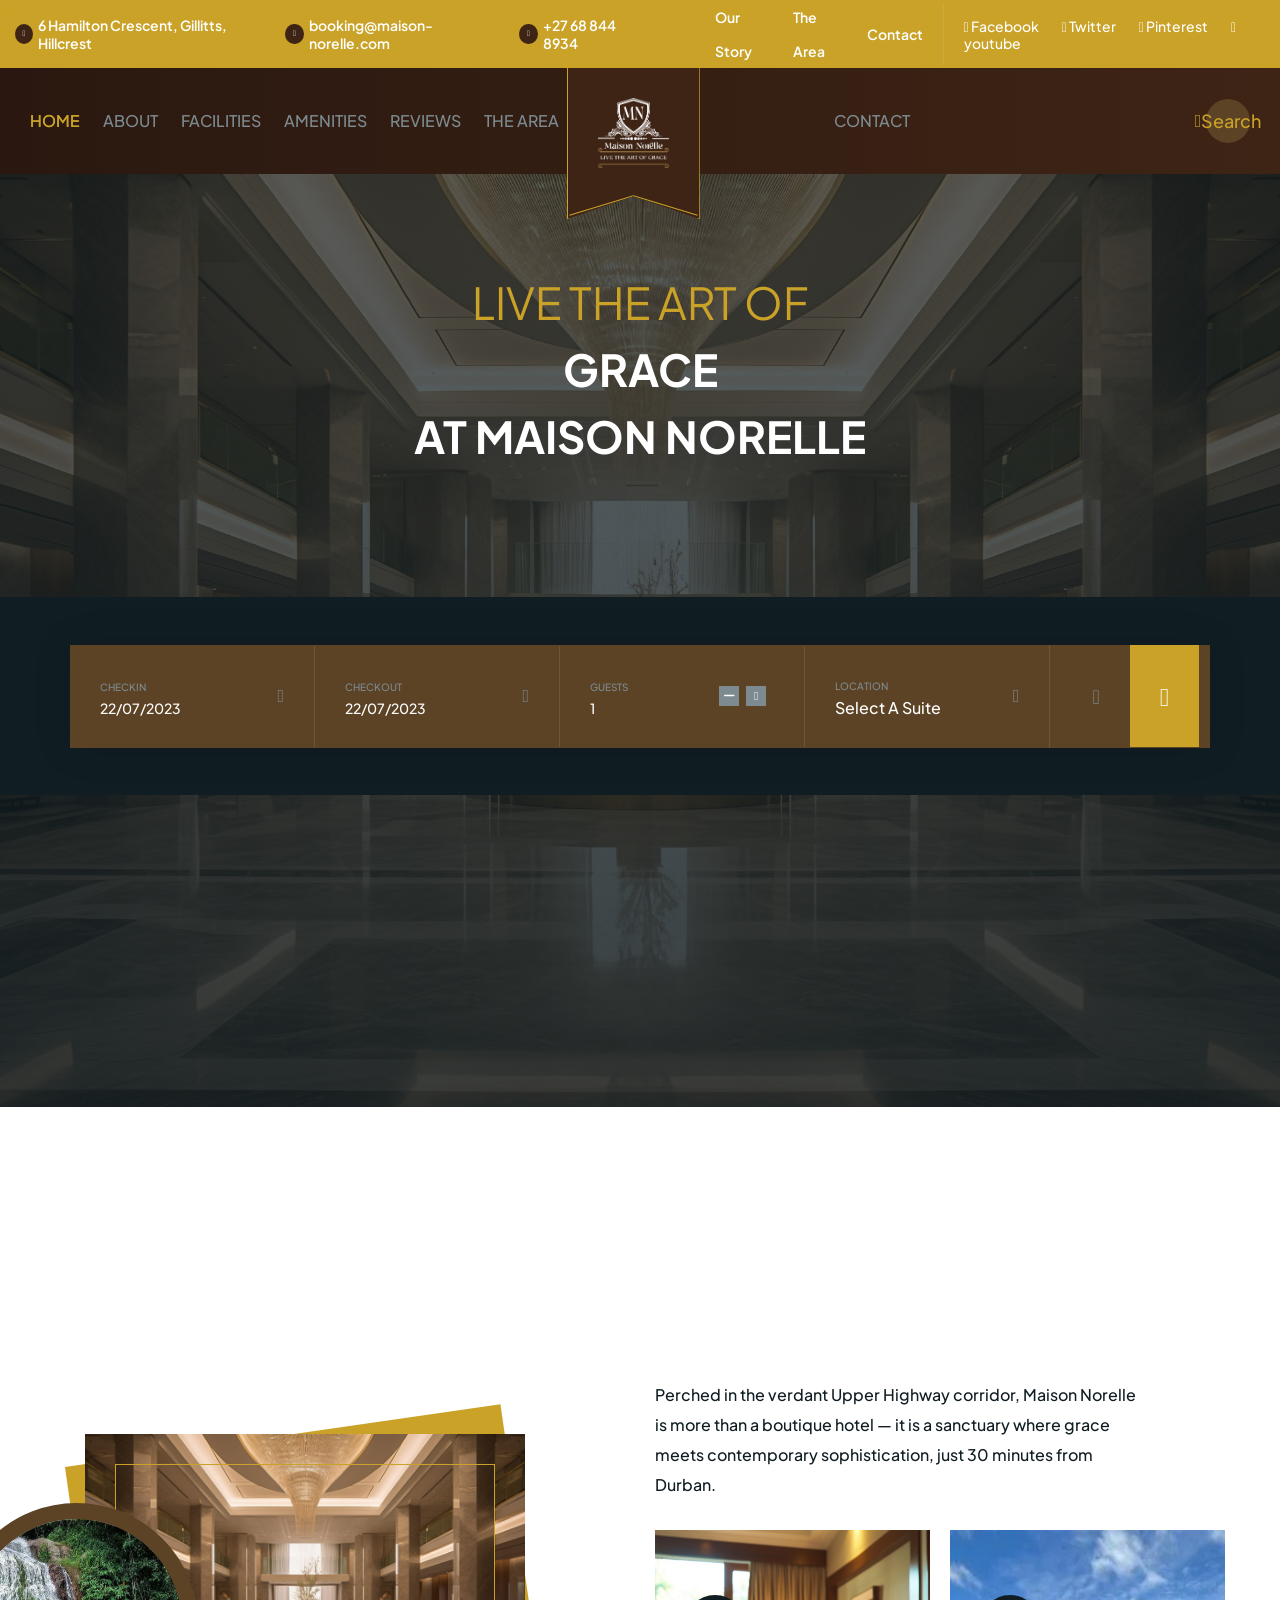
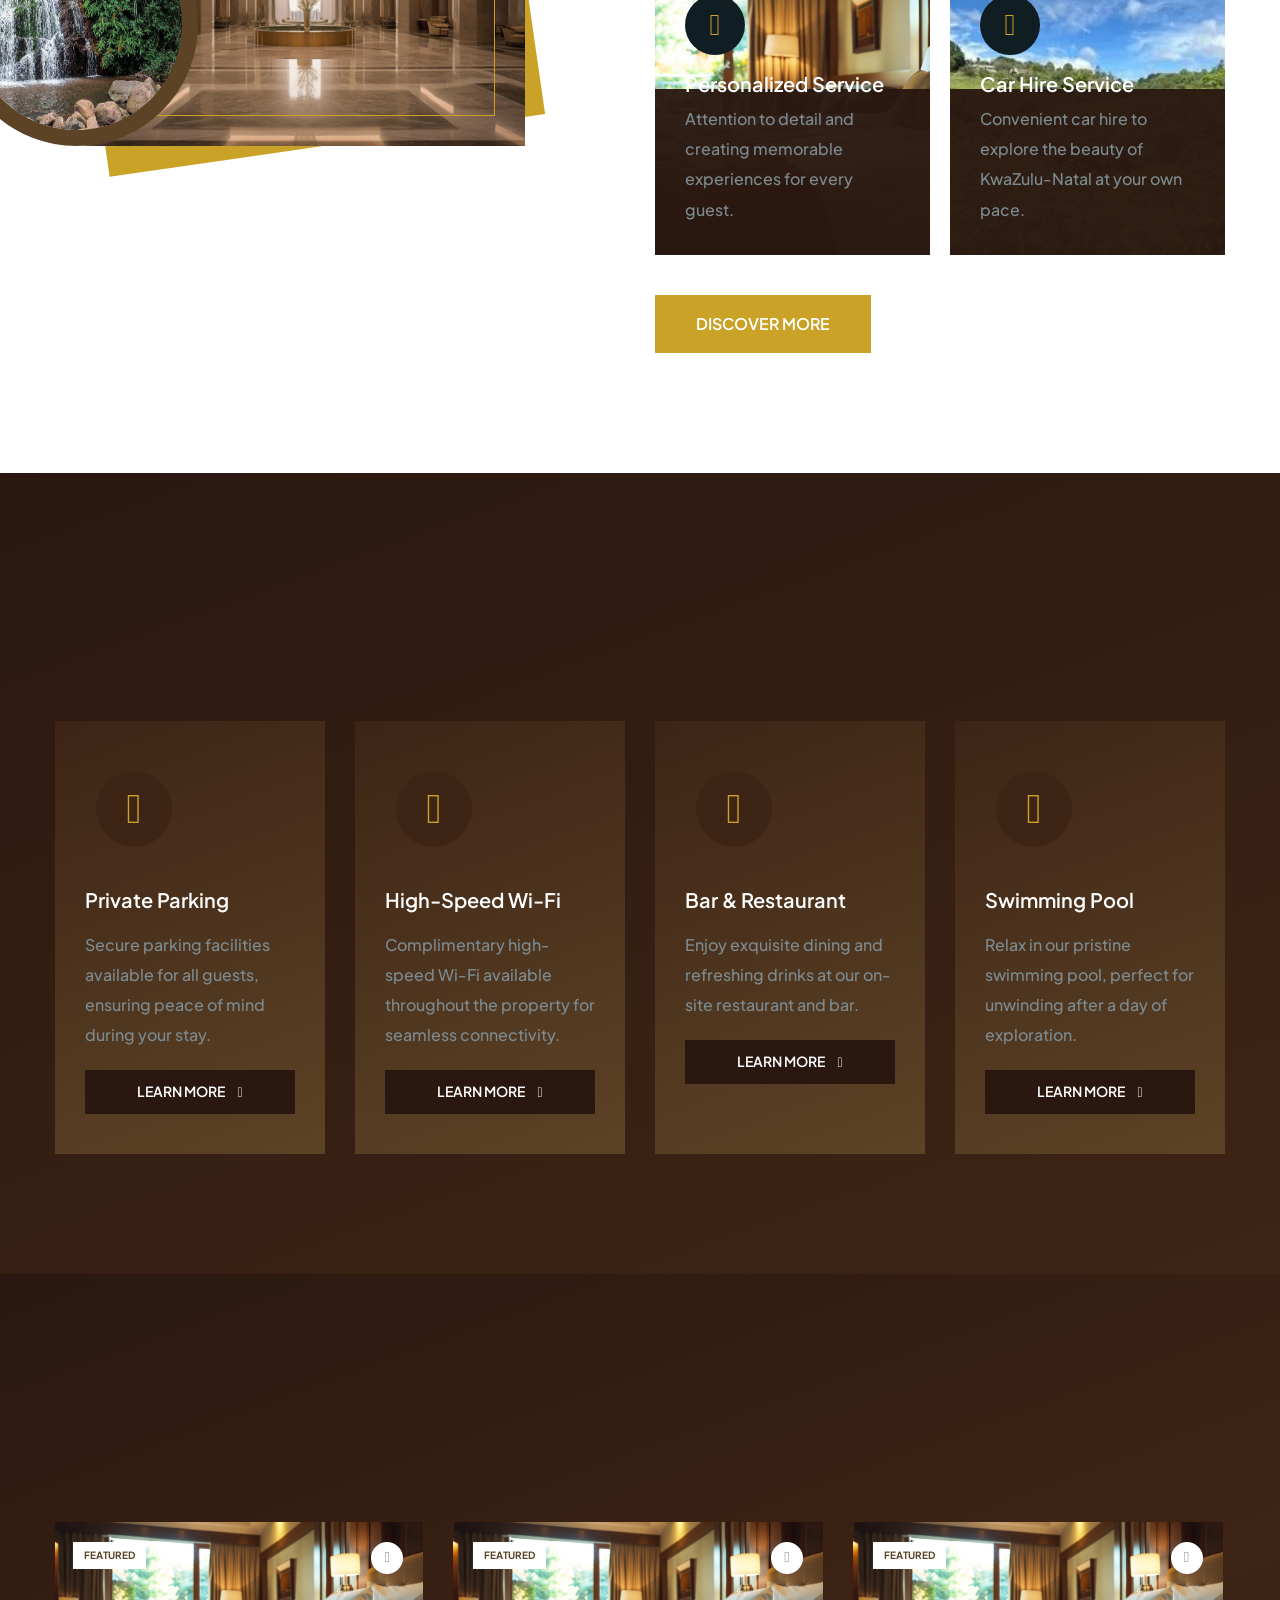
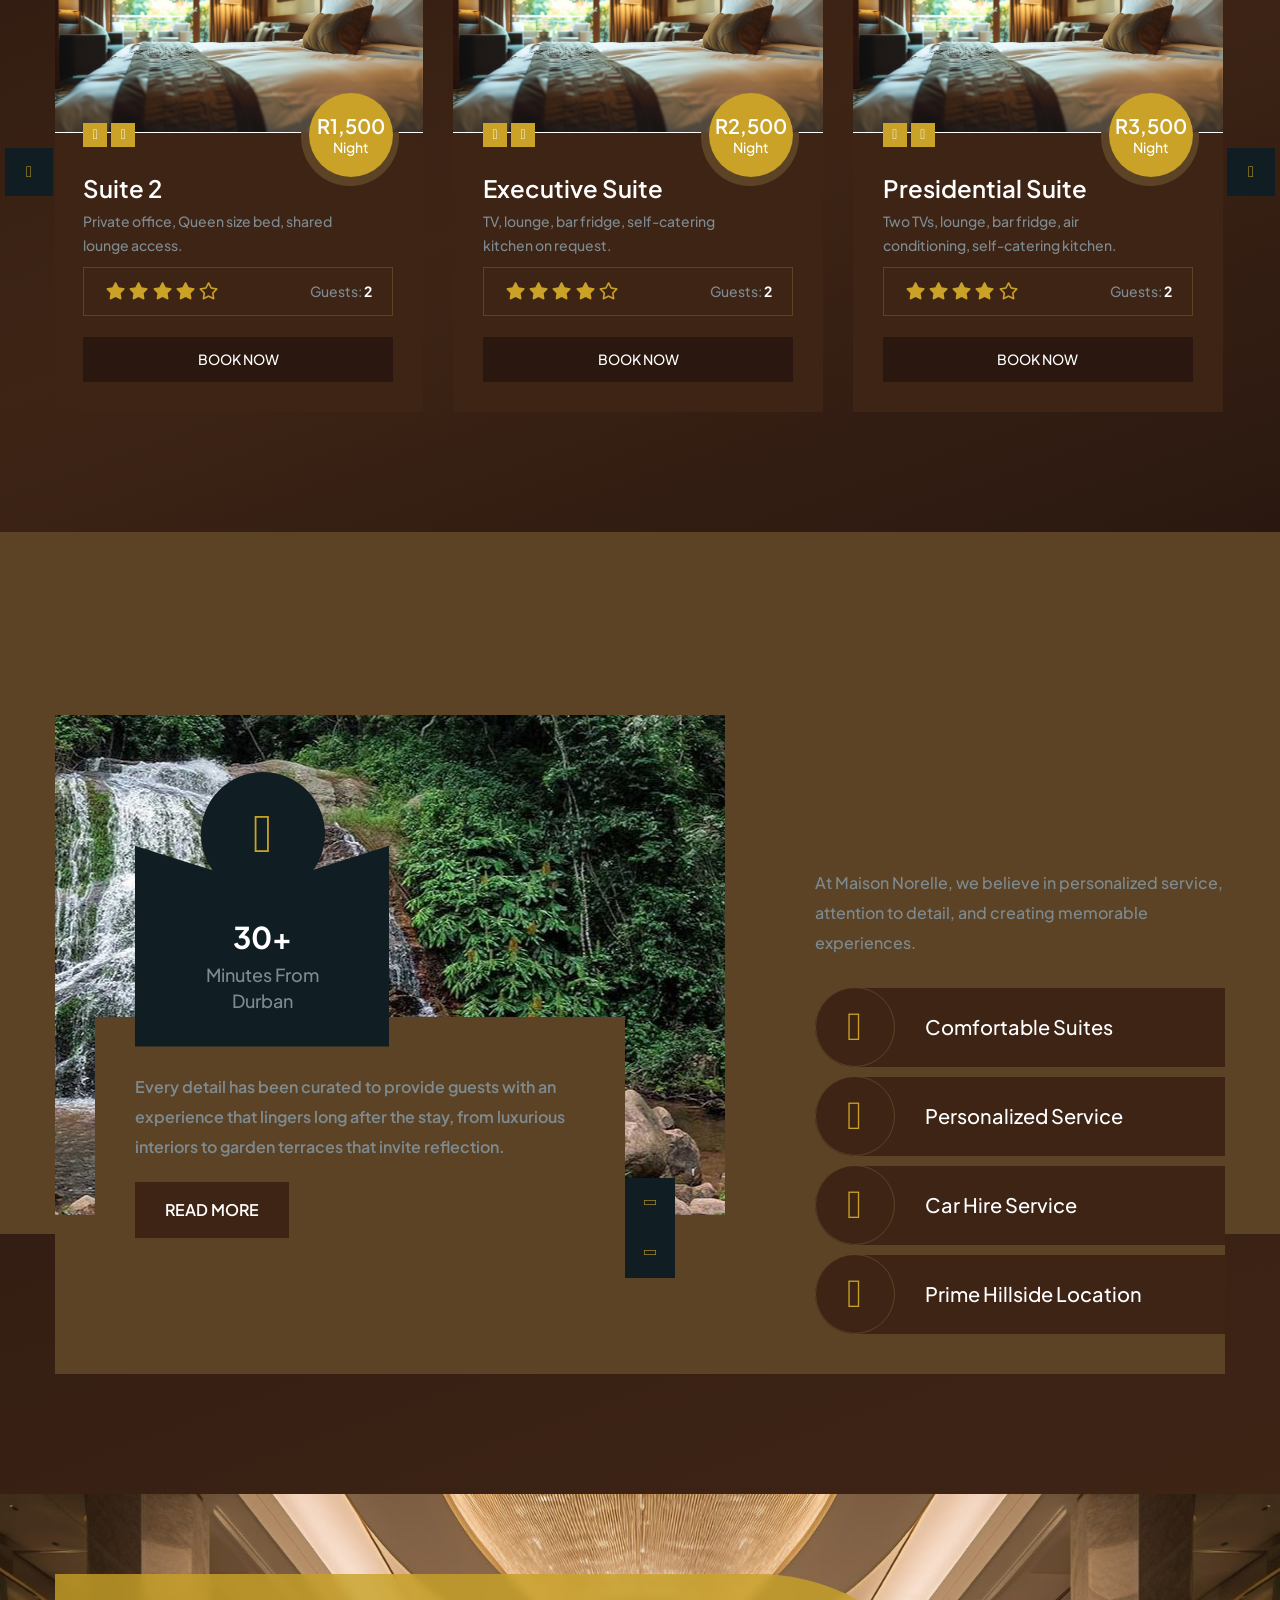
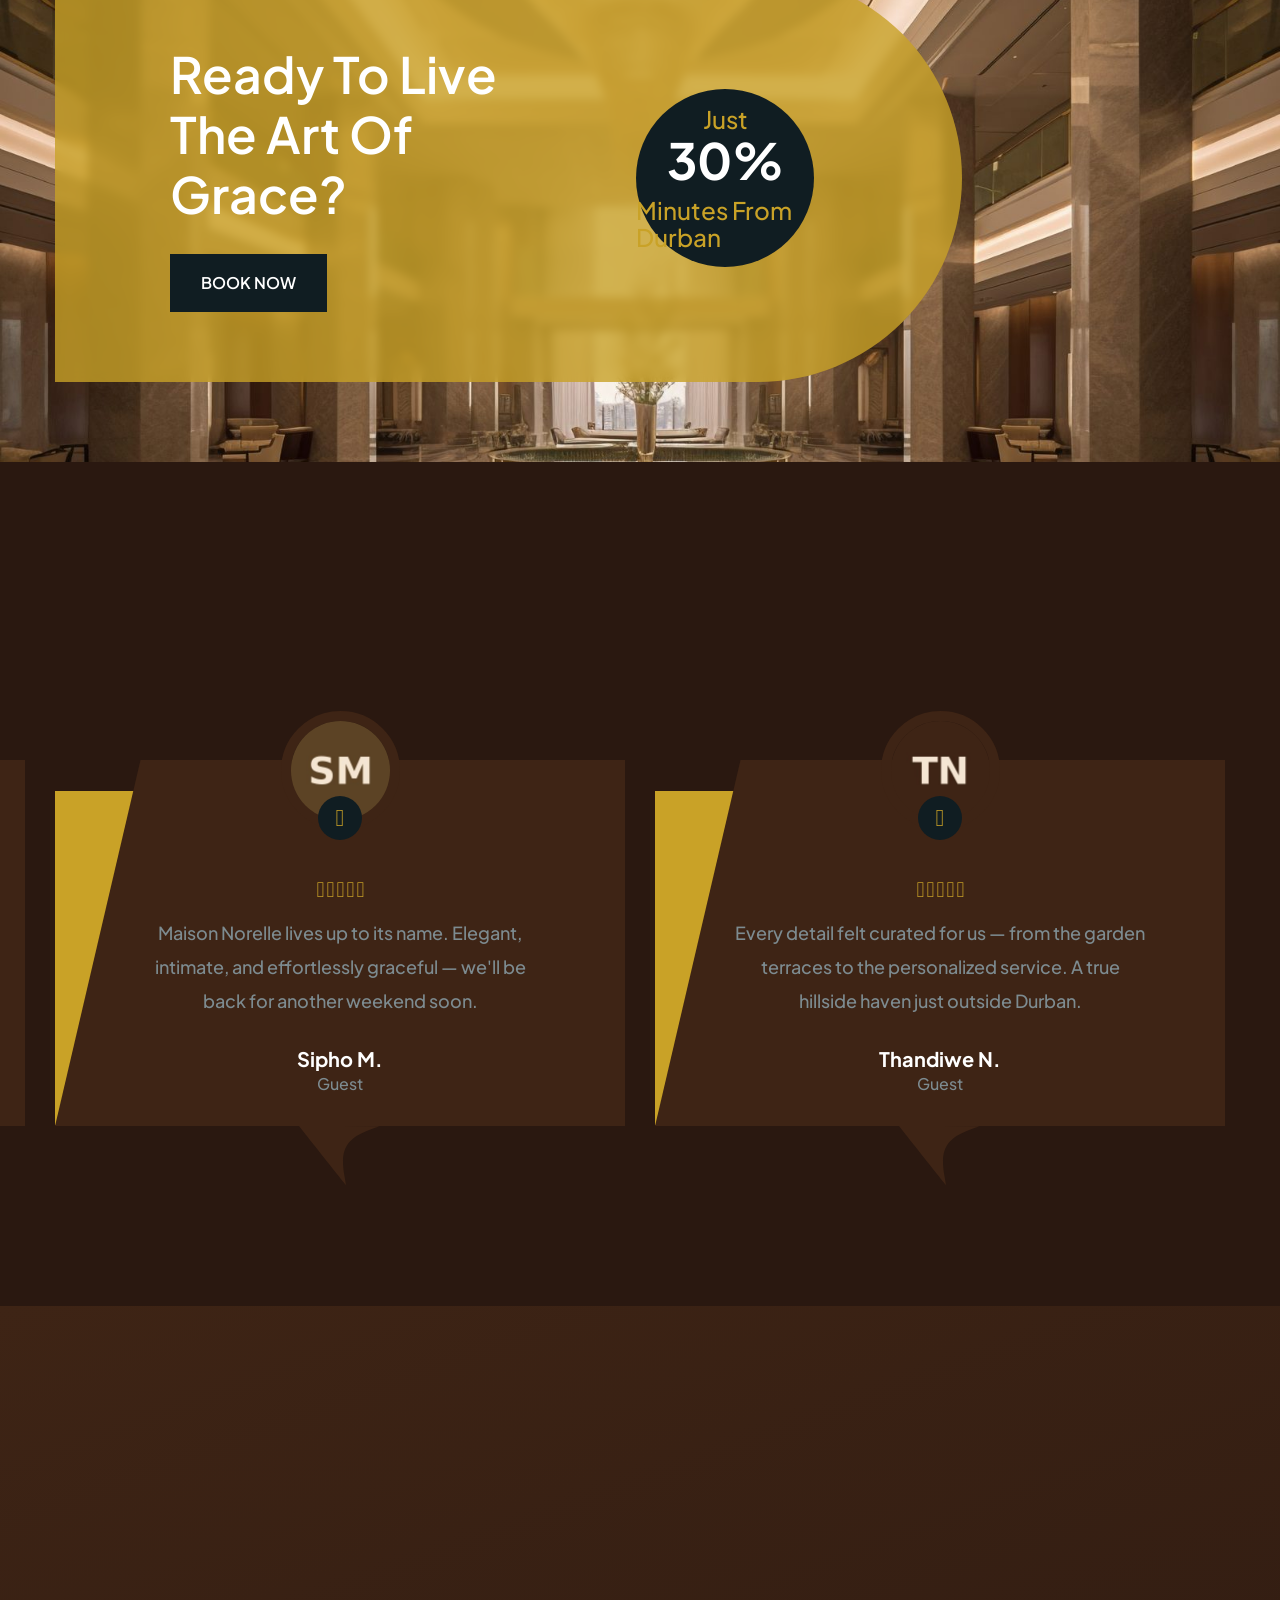
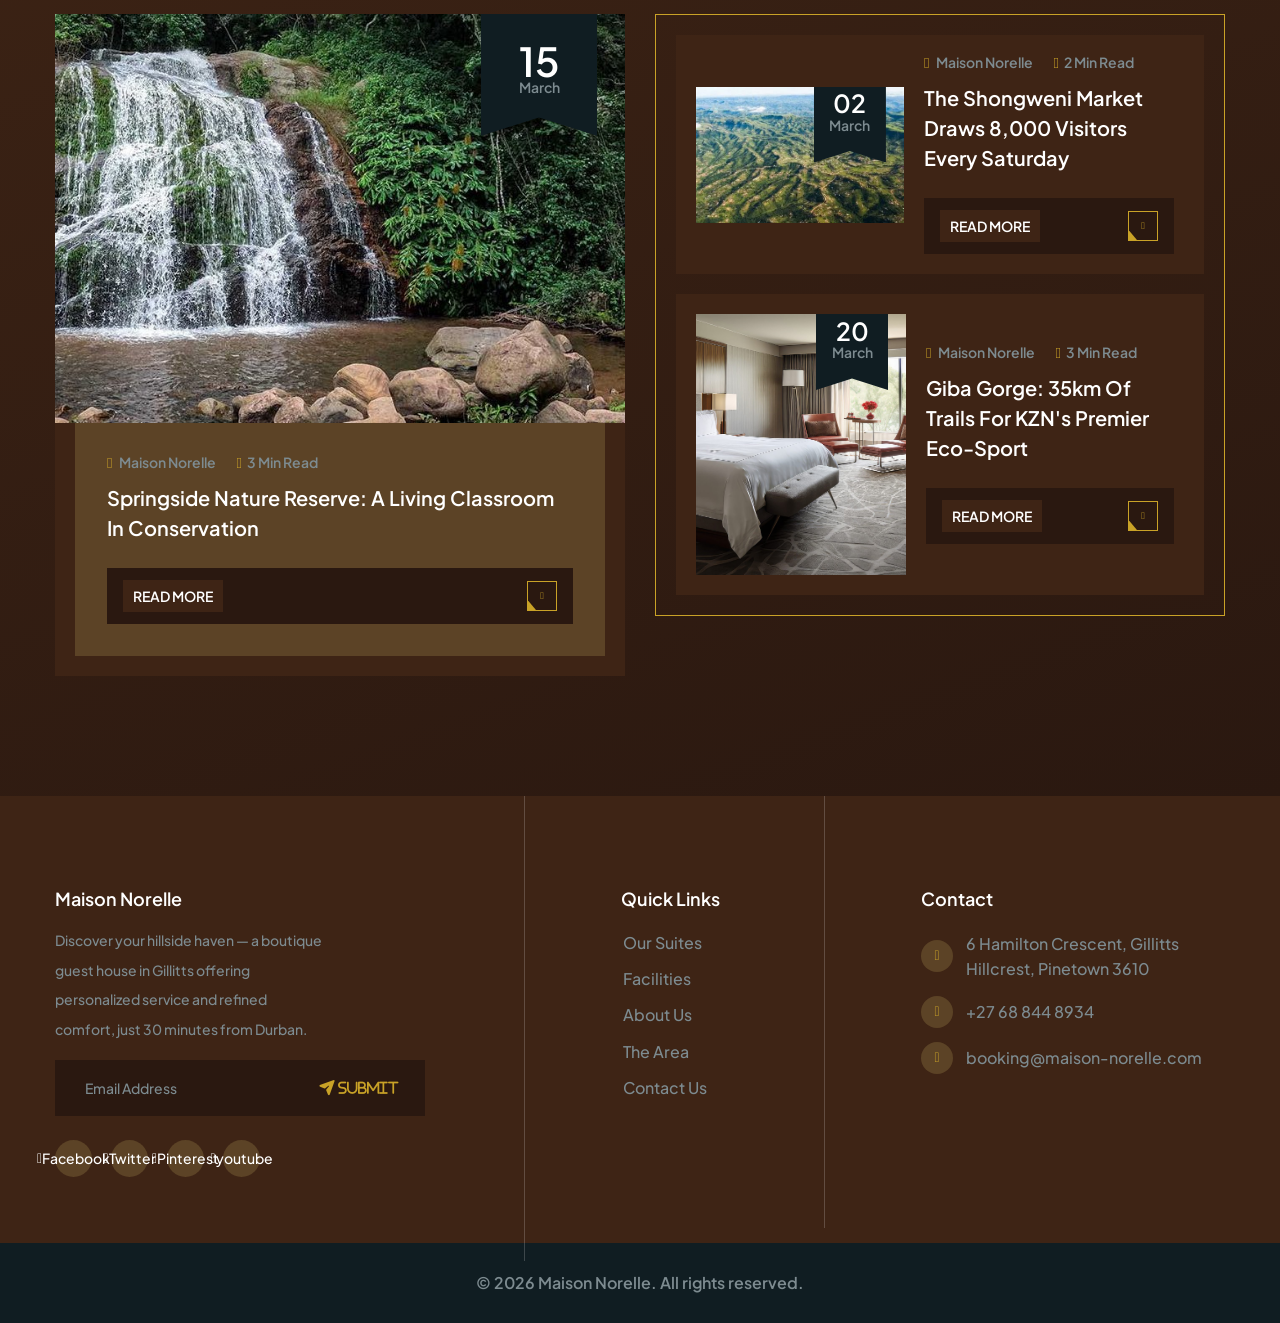
==== commit ab9c8ac0: "Update index.html" ====
--- a/index.html
+++ b/index.html
@@ -909,7 +909,7 @@
                     <div class="item">
                         <div class="room-card wow fadeInUp" data-wow-duration='1500ms' data-wow-delay='000ms'>
                             <div class="room-card__thumb">
-                                <img src="assets/images/content/suite-bed-portrait.jpg" alt="Suite 2">
+                                <img src="assets/images/content/suite-bed-wide.jpg" alt="Suite 2">
                                 <p class="room-card__feature">Featured</p>
                                 <div class="room-card__love">
                                     <i class="icon-Heart"></i>
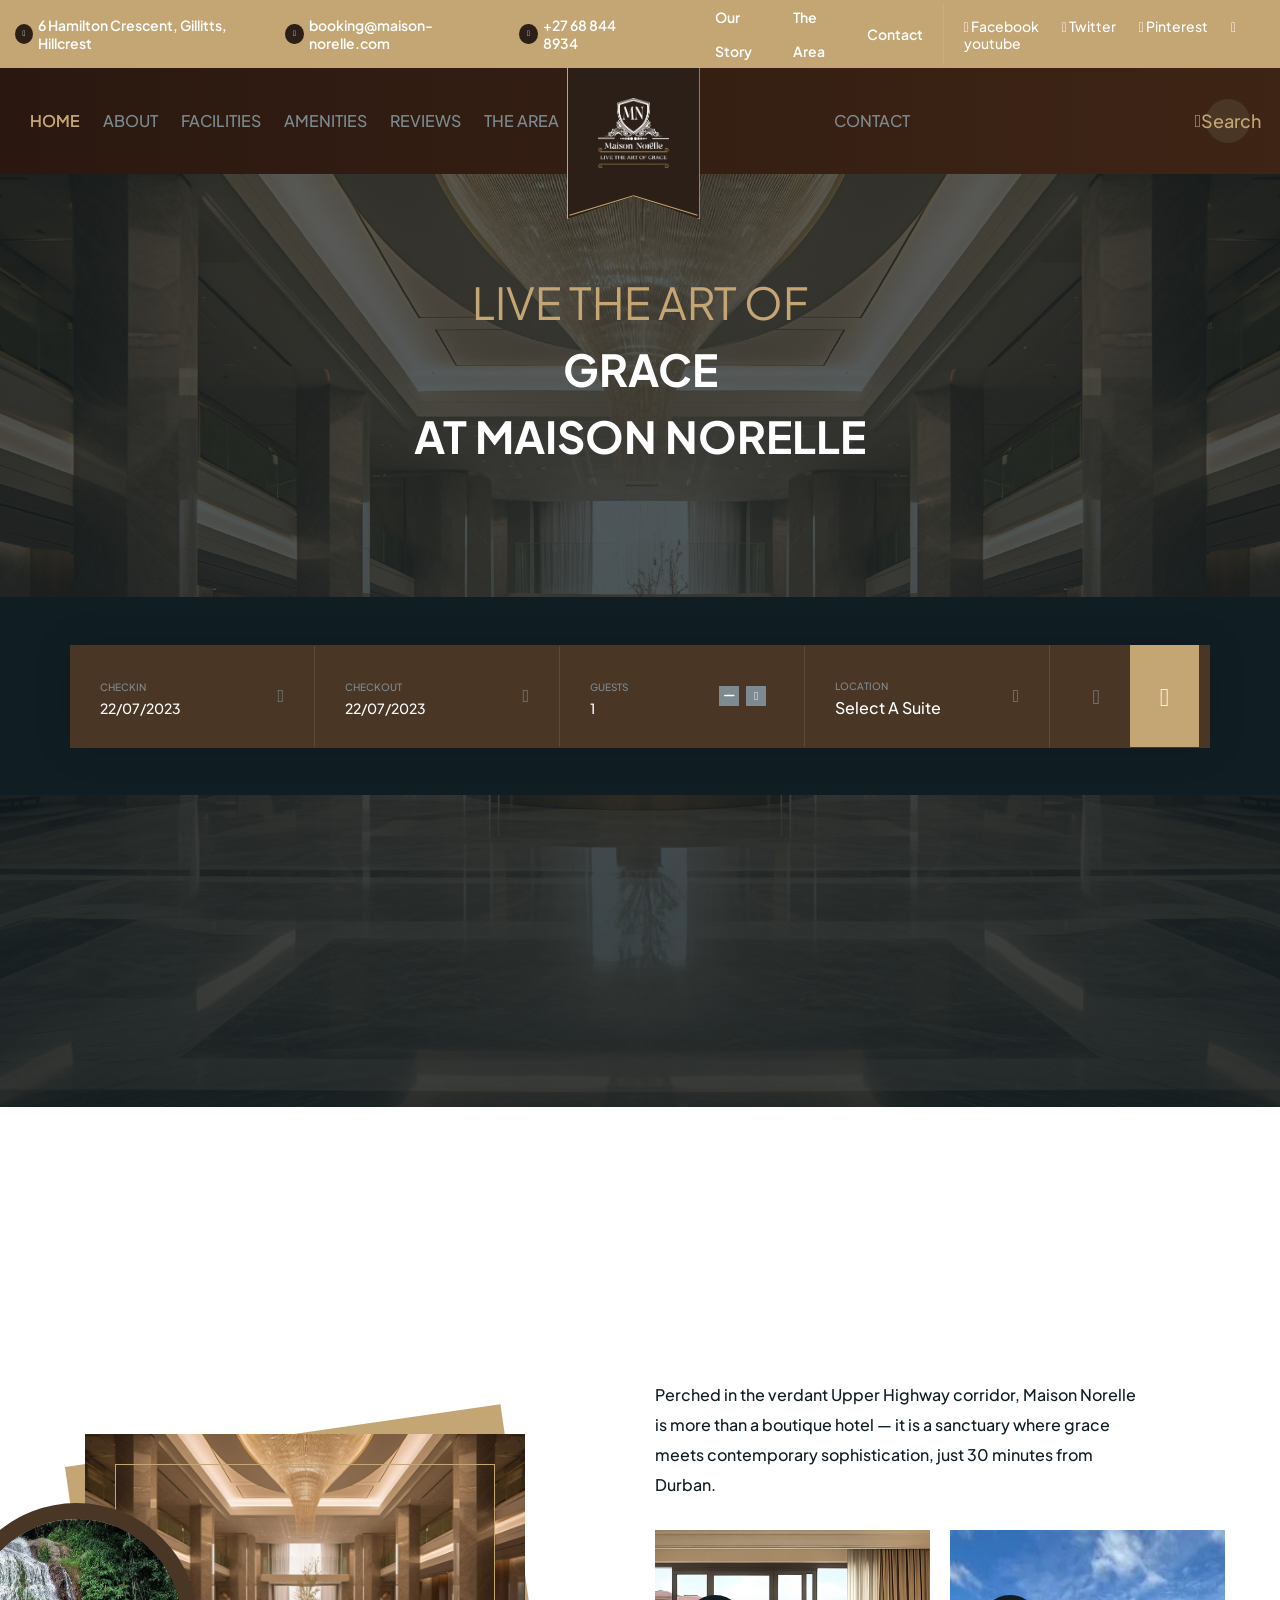
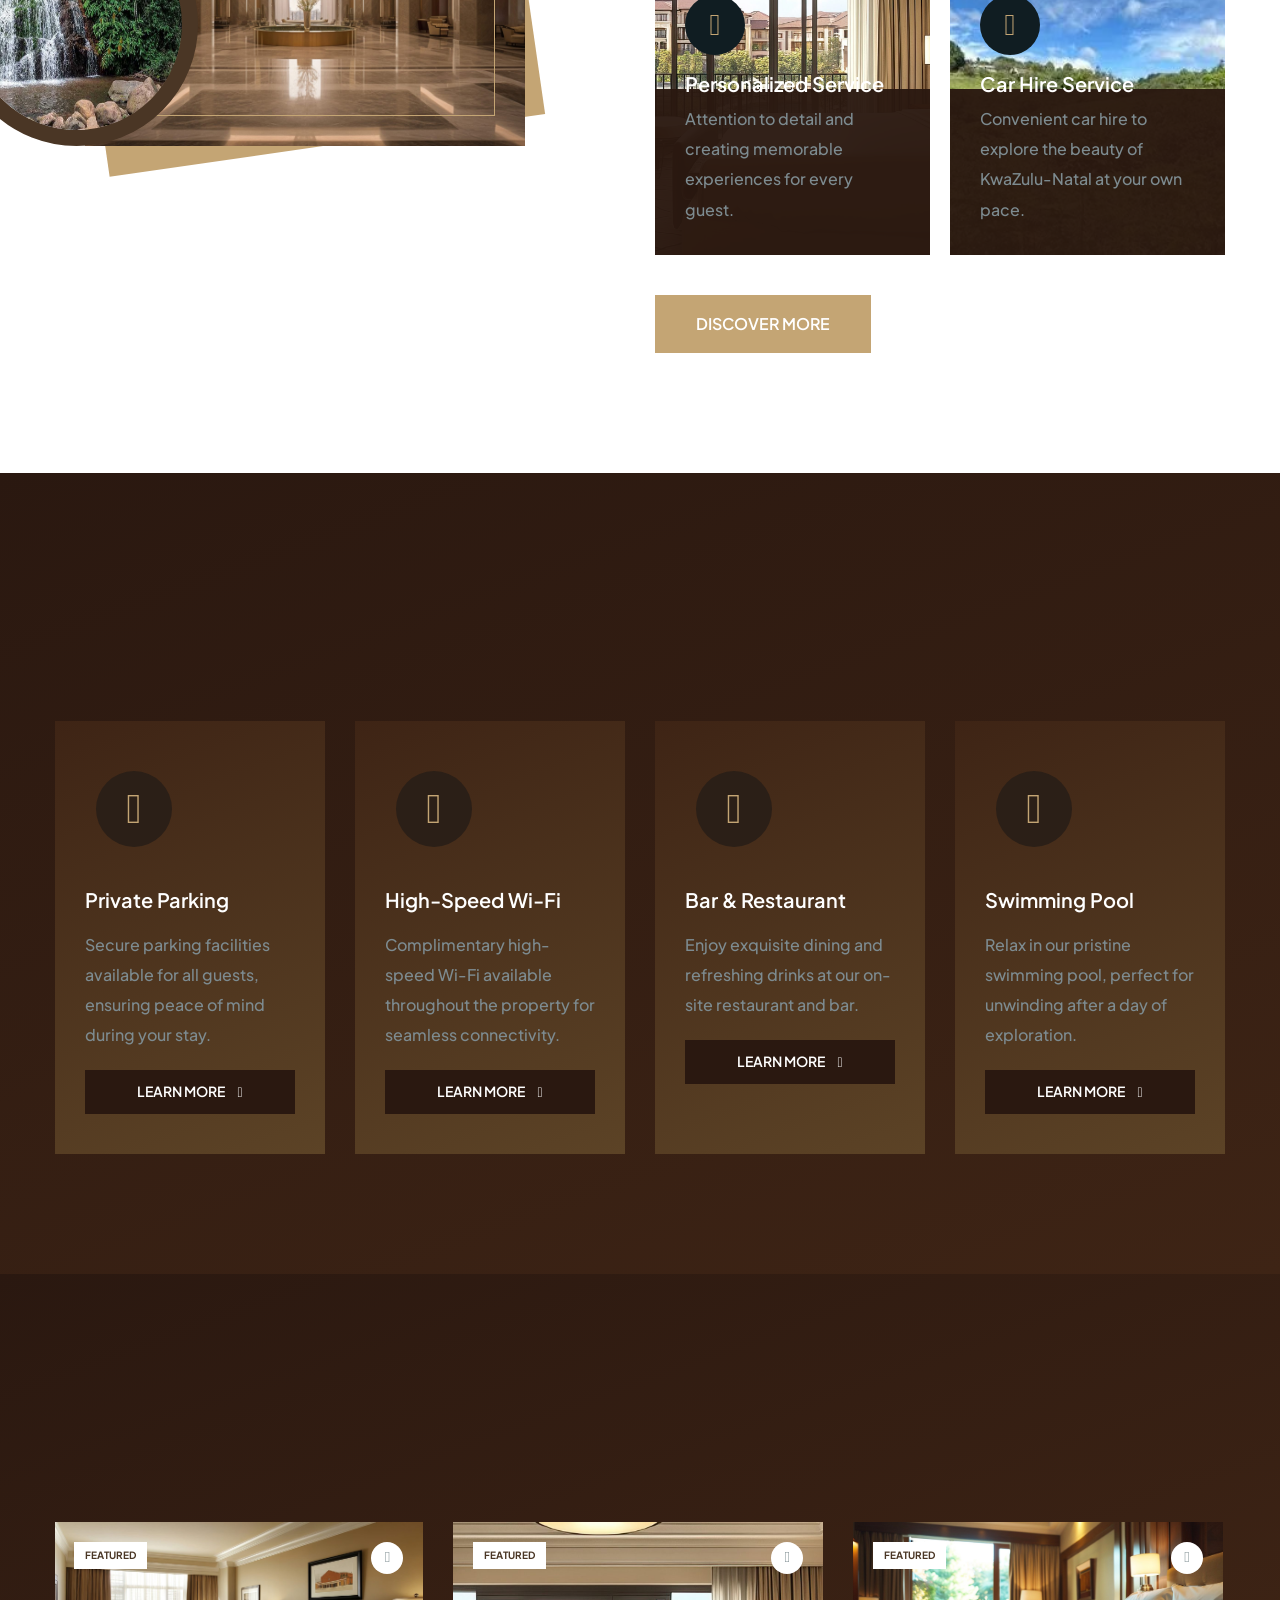
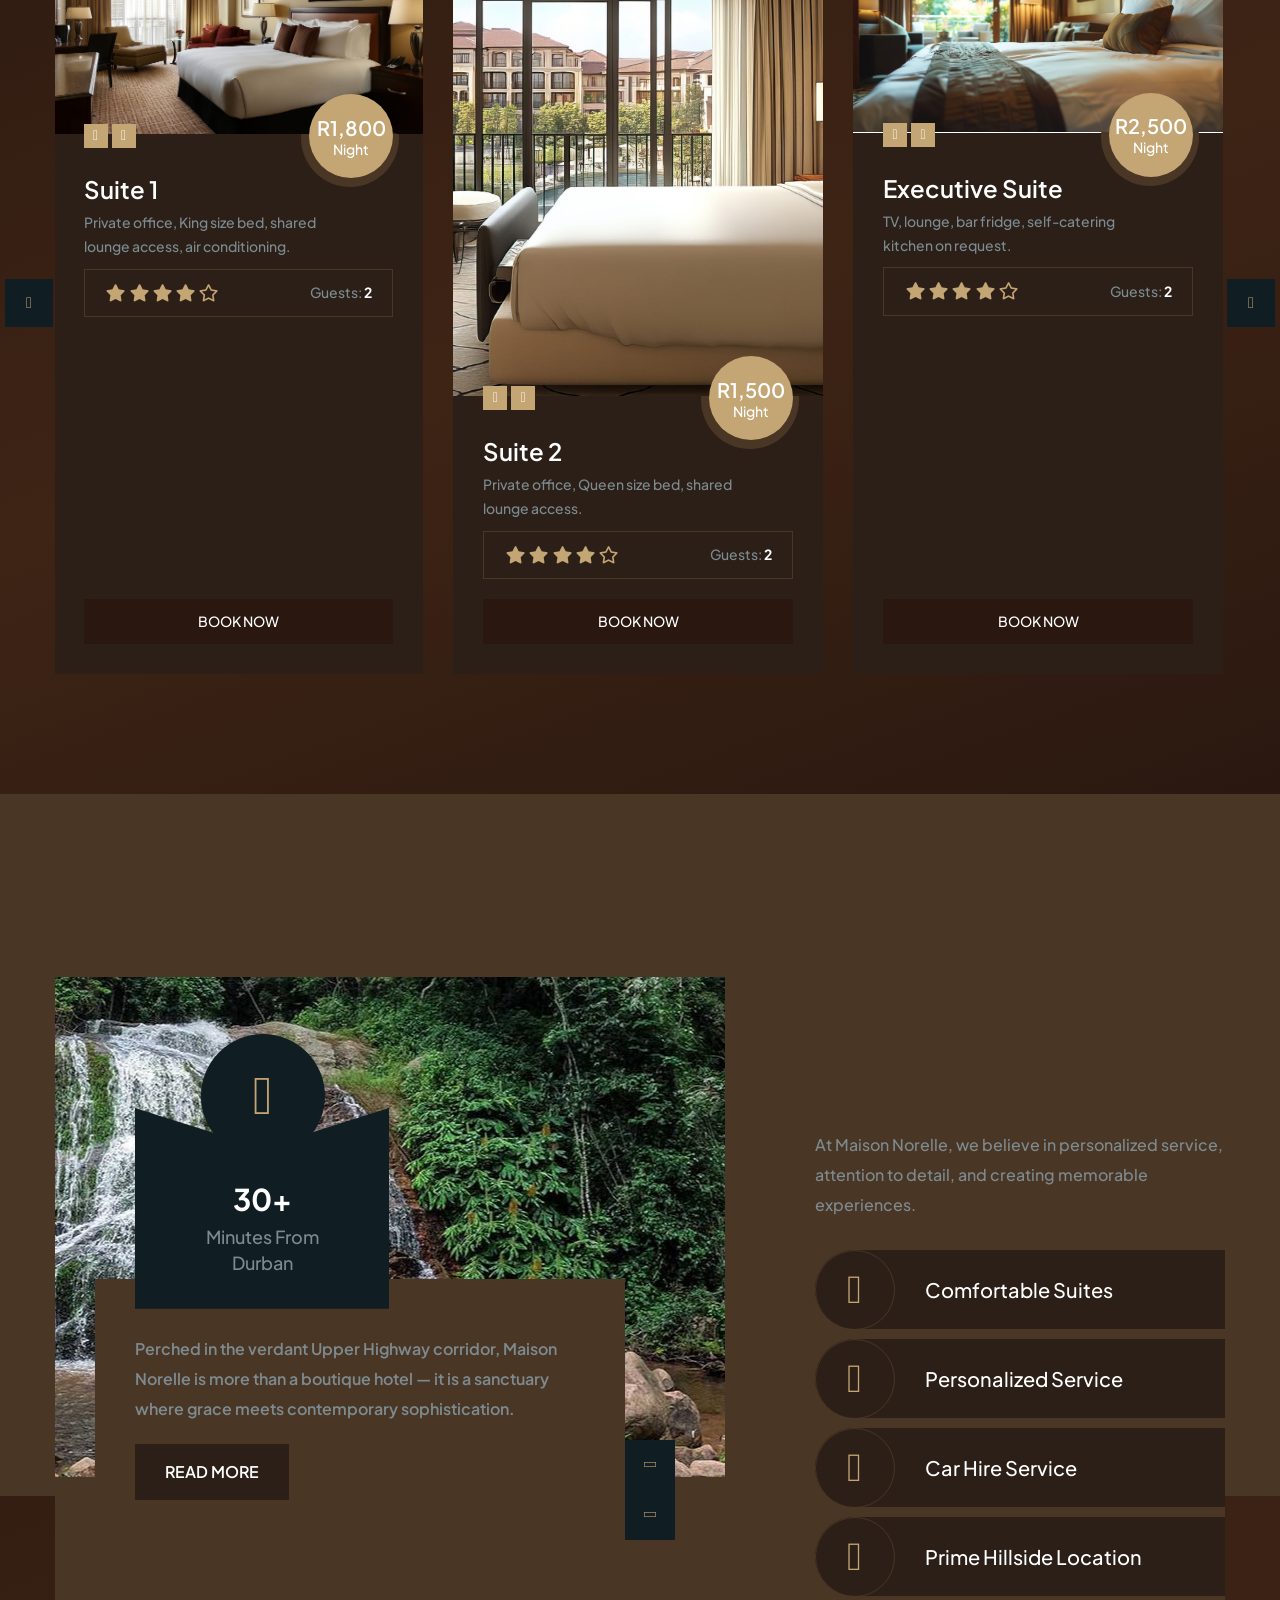
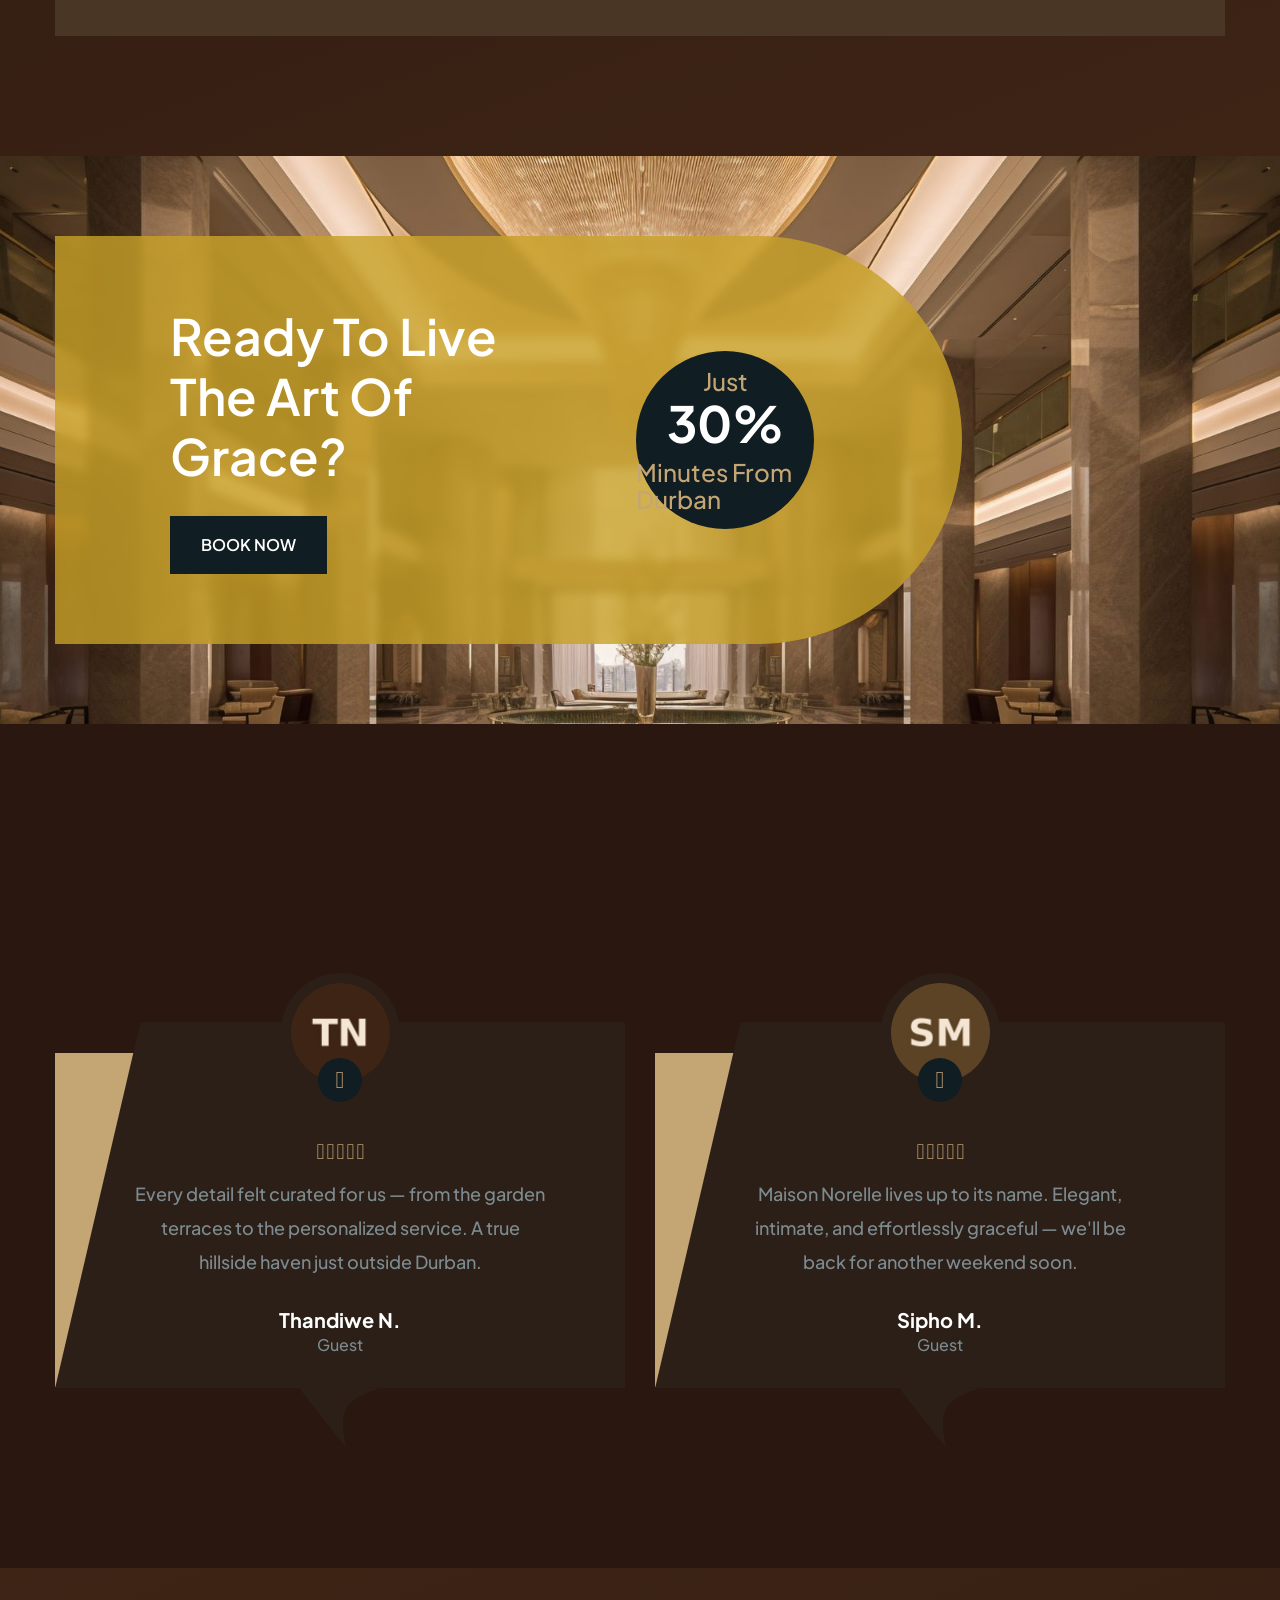
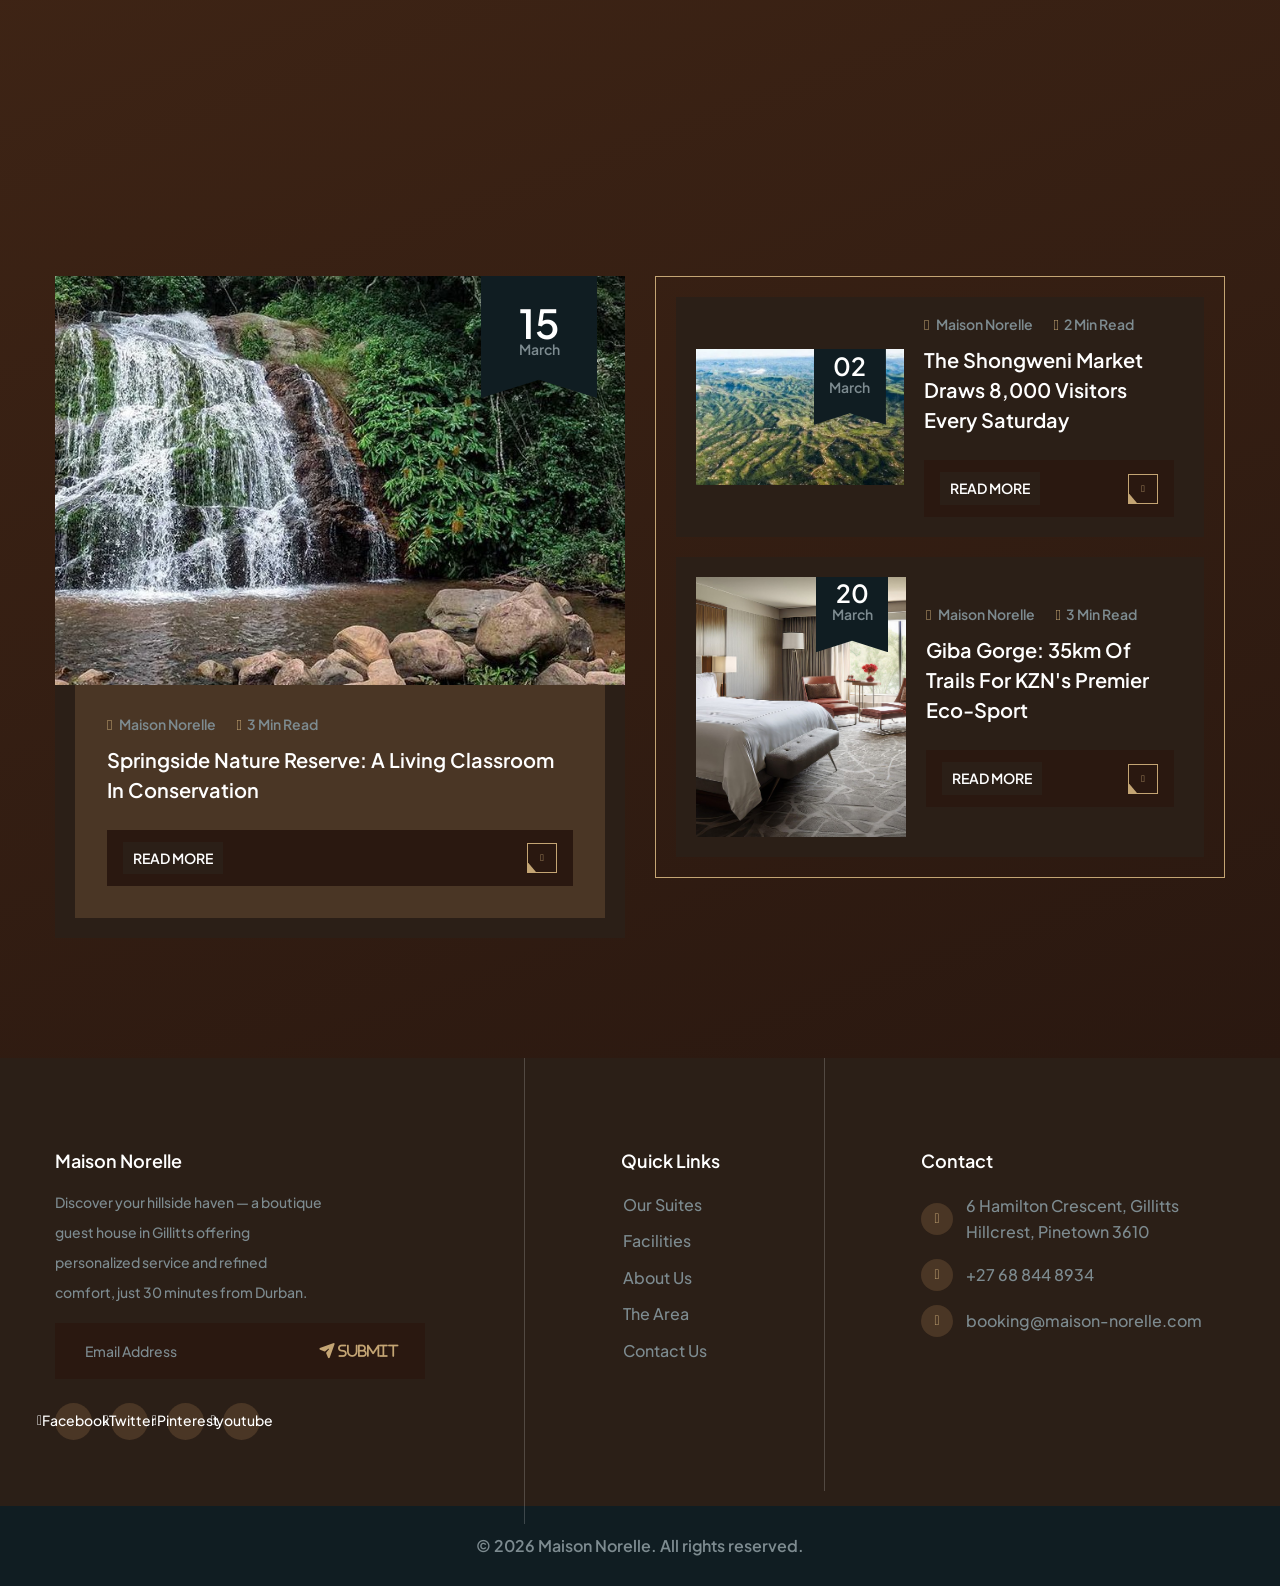
==== commit 12164072: "Add files via upload" ====
--- a/index.html
+++ b/index.html
@@ -416,7 +416,7 @@
                                 <div class="row gutter-x-20 gutter-y-30">
                                     <div class="col-xl-6 col-lg-12 col-md-6 col-sm-12">
                                         <div class="about-two__feature__item">
-                                            <div class="about-two__feature__bg" style="background-image: url(assets/images/content/presidential-bed.jpg);"></div>
+                                            <div class="about-two__feature__bg" style="background-image: url(assets/images/content/suite-bed-portrait.jpg);"></div>
                                             <div class="about-two__feature__icon">
                                                 <i class="icon-door-lock-1"></i>
                                             </div>
@@ -657,7 +657,7 @@
                     <div class="item">
                         <div class="room-card wow fadeInUp" data-wow-duration='1500ms' data-wow-delay='000ms'>
                             <div class="room-card__thumb">
-                                <img src="assets/images/content/presidential-bed.jpg" alt="Suite 2">
+                                <img src="assets/images/content/suite-bed-portrait.jpg" alt="Suite 2">
                                 <p class="room-card__feature">Featured</p>
                                 <div class="room-card__love">
                                     <i class="icon-Heart"></i>
@@ -909,7 +909,7 @@
                     <div class="item">
                         <div class="room-card wow fadeInUp" data-wow-duration='1500ms' data-wow-delay='000ms'>
                             <div class="room-card__thumb">
-                                <img src="assets/images/content/suite-bed-wide.jpg" alt="Suite 2">
+                                <img src="assets/images/content/suite-bed-portrait.jpg" alt="Suite 2">
                                 <p class="room-card__feature">Featured</p>
                                 <div class="room-card__love">
                                     <i class="icon-Heart"></i>
@@ -1712,4 +1712,4 @@
     <script src="assets/js/solinom.js"></script>
 </body>
 
-</html>
+</html>
--- a/assets/vendors/solinom-icons/style.css
+++ b/assets/vendors/solinom-icons/style.css
@@ -3,7 +3,7 @@
   src:  url('fonts/icomoon.woff') format('woff');
   font-weight: normal;
   font-style: normal;
-  font-display: block;
+  font-display: swap;
 }
 
 [class^="icon-"], [class*=" icon-"] {
--- a/assets/css/solinom.css
+++ b/assets/css/solinom.css
@@ -23,12 +23,12 @@
   --solinom-text-dark-rgb: 42, 24, 16;
   --solinom-text-gray: #7D8B90;
   --solinom-text-gray-rgb: 125, 139, 144;
-  --solinom-base: #C9A227;
-  --solinom-base-rgb: 201, 162, 39;
-  --solinom-gray: #3E2415;
-  --solinom-gray-rgb: 62, 36, 21;
-  --solinom-gray2: #5C4326;
-  --solinom-gray2-rgb: 92, 67, 38;
+  --solinom-base: #C4A574;
+  --solinom-base-rgb: 196, 165, 116;
+  --solinom-gray: #2B1F17;
+  --solinom-gray-rgb: 43, 31, 23;
+  --solinom-gray2: #4A3625;
+  --solinom-gray2-rgb: 74, 54, 37;
   --solinom-white: #fff;
   --solinom-white-rgb: 255, 255, 255;
   --solinom-black: #000;
@@ -37,10 +37,10 @@
   --solinom-border-color-rgb: 250, 246, 240;
   --solinom-letter-space: 0.1em;
   --solinom-letter-space-xl: 0.2em;
-  --solinom-black: #1c1a1d;
-  --solinom-black-rgb: 28, 26, 29;
-  --solinom-black2: #141215;
-  --solinom-black2-rgb: 20, 18, 21;
+  --solinom-black: #2B1F17;
+  --solinom-black-rgb: 43, 31, 23;
+  --solinom-black2: #241A13;
+  --solinom-black2-rgb: 36, 26, 19;
 }
 
 /*--------------------------------------------------------------
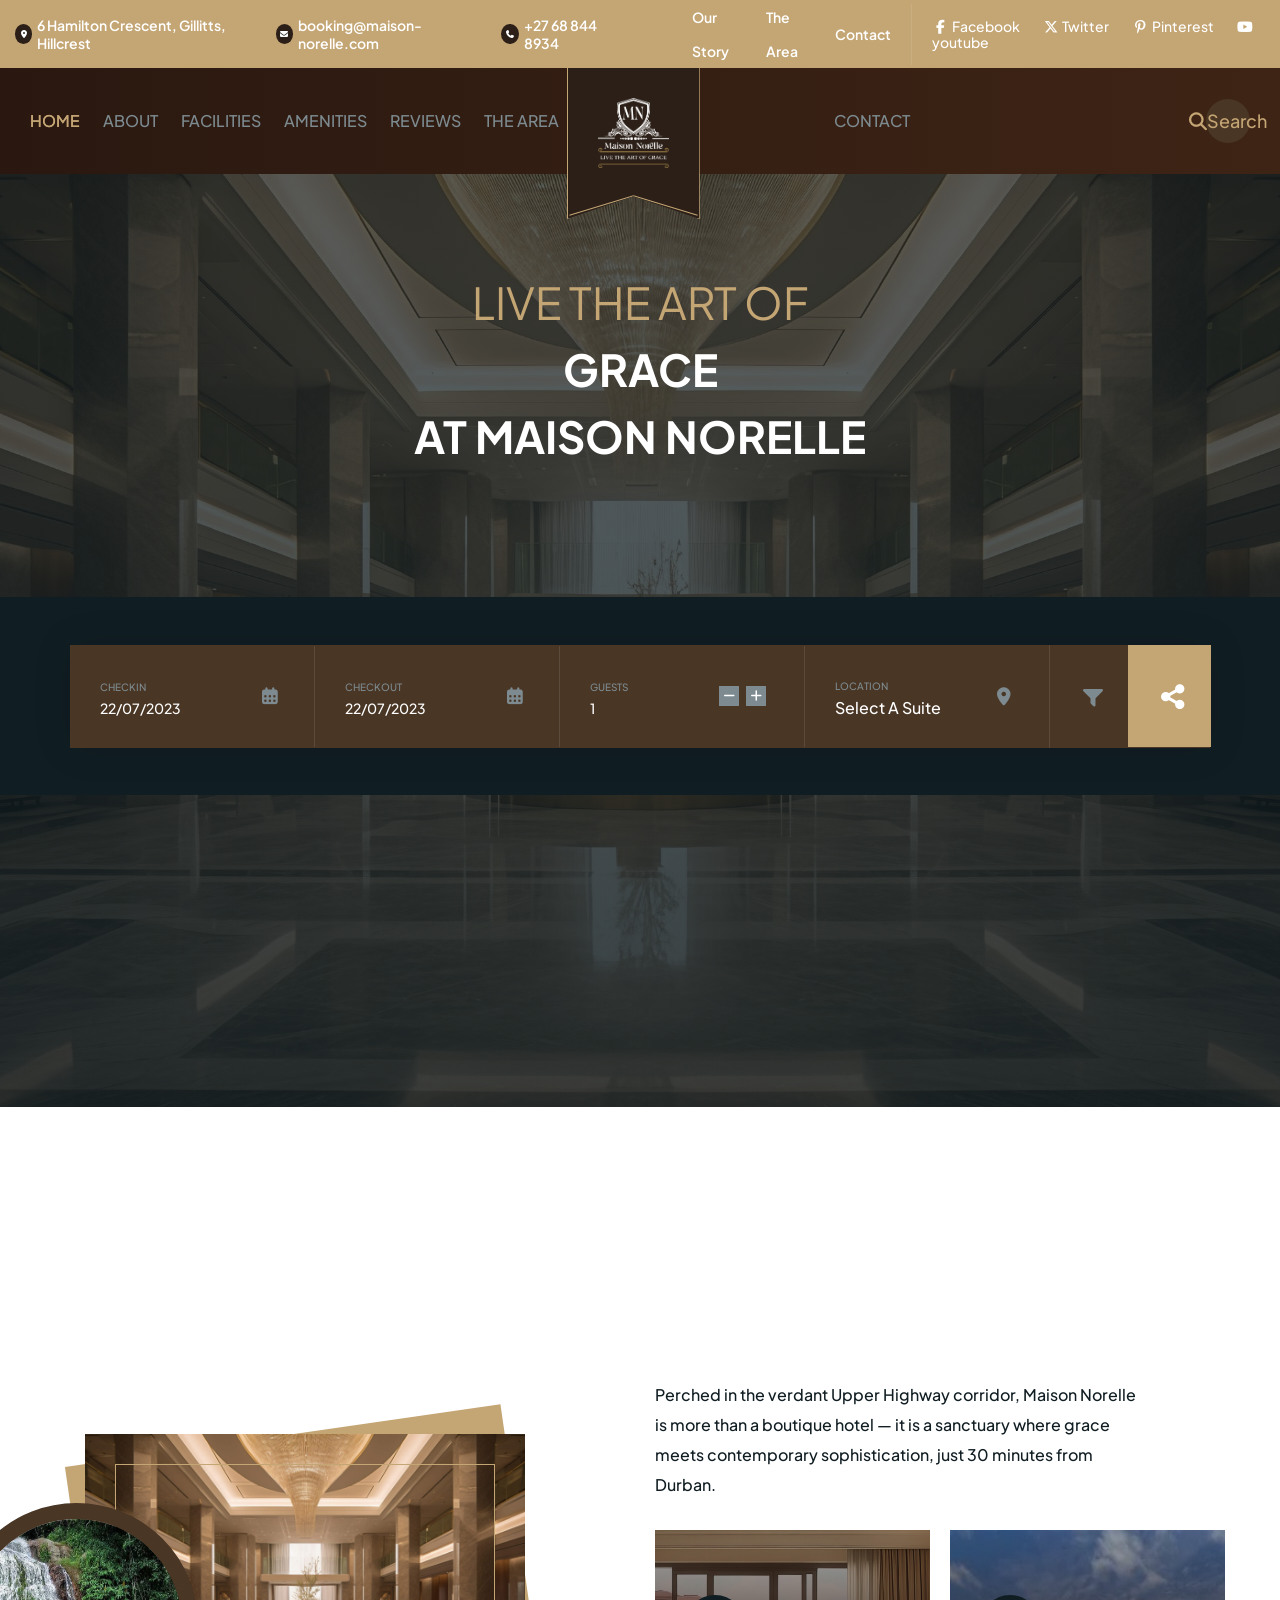
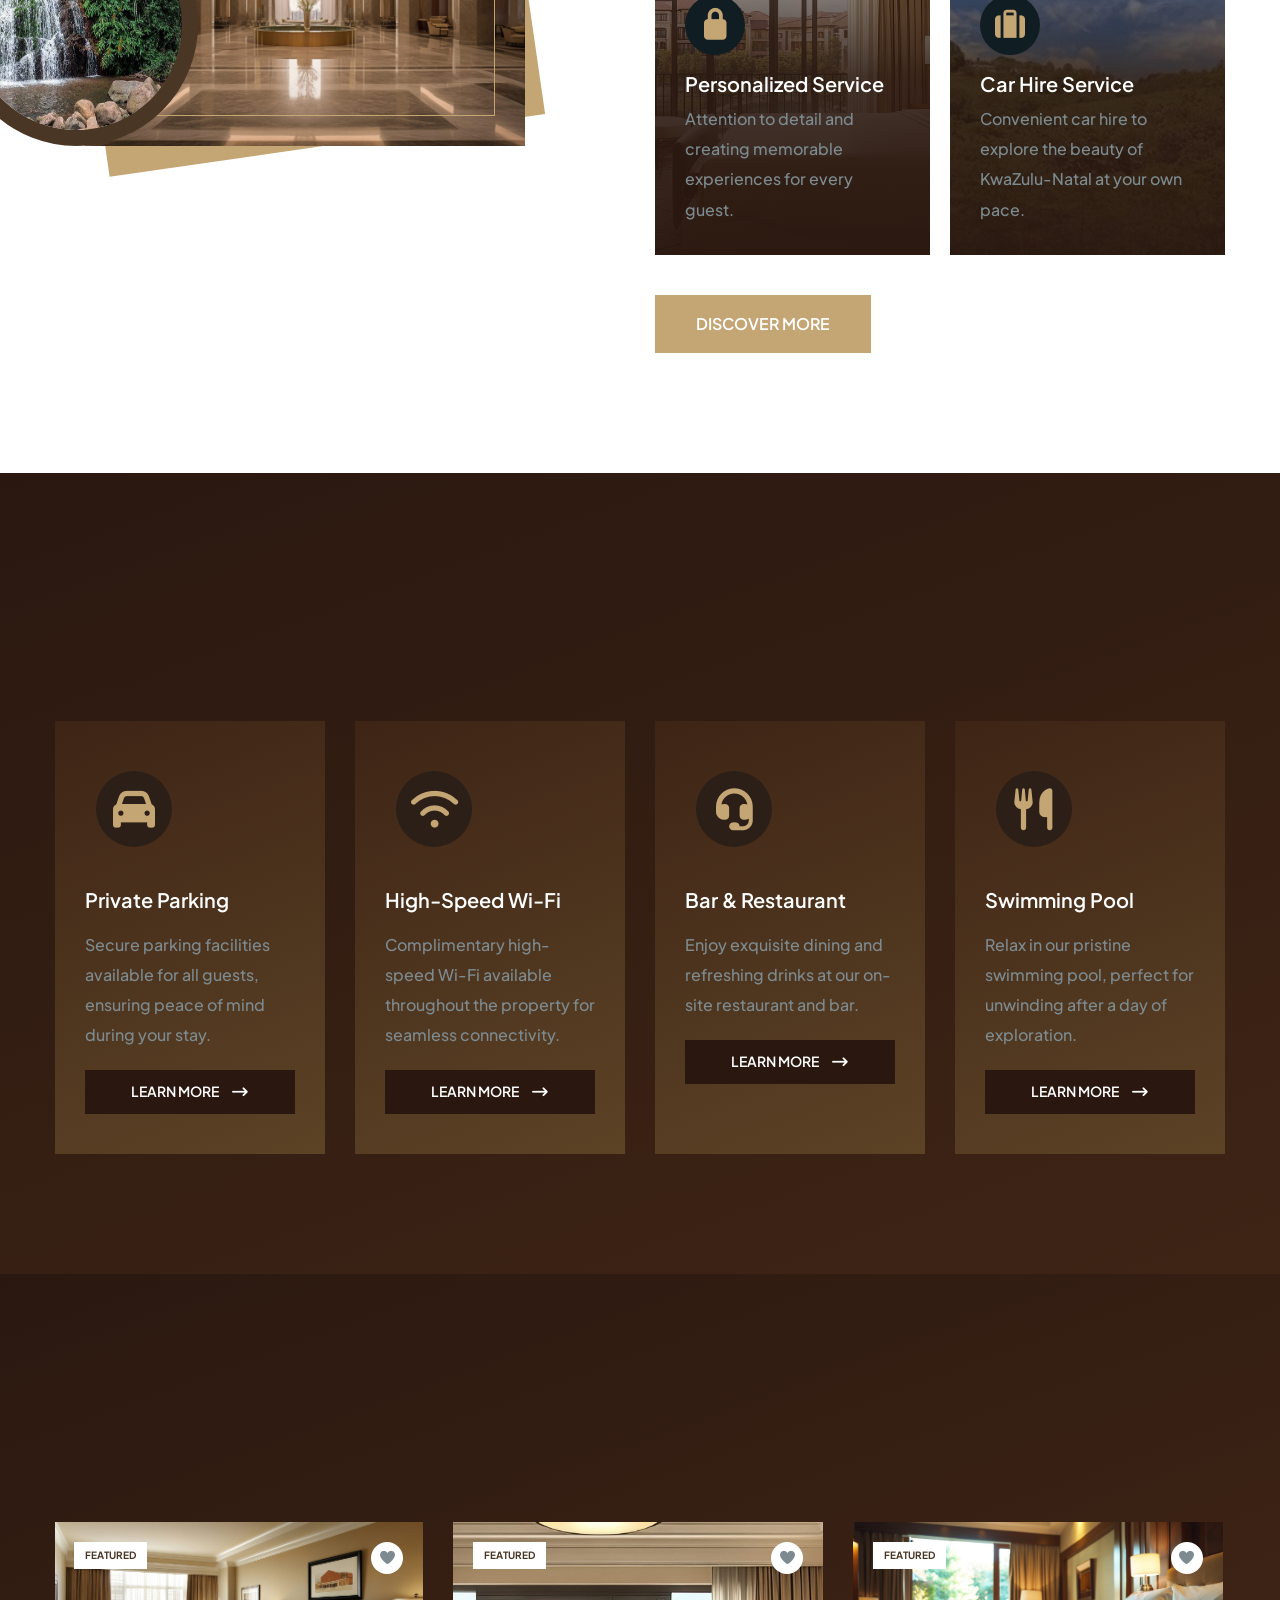
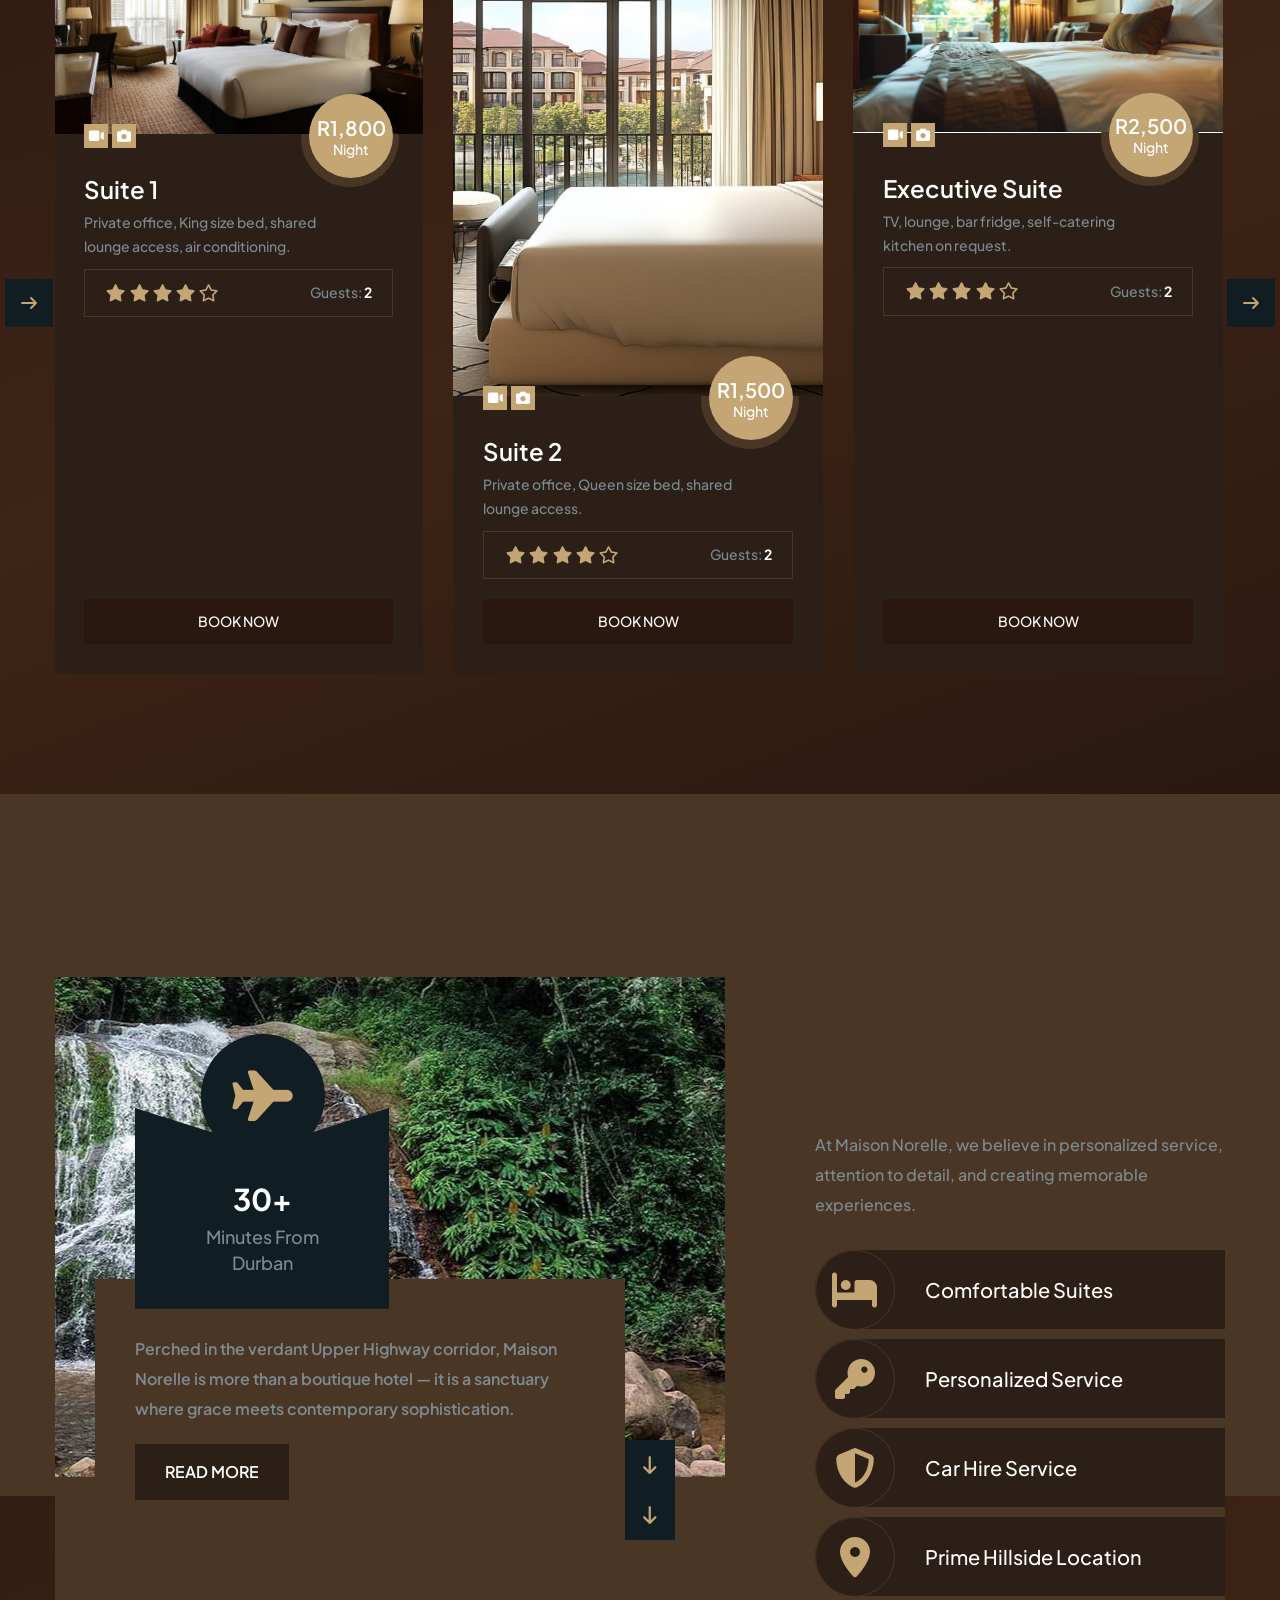
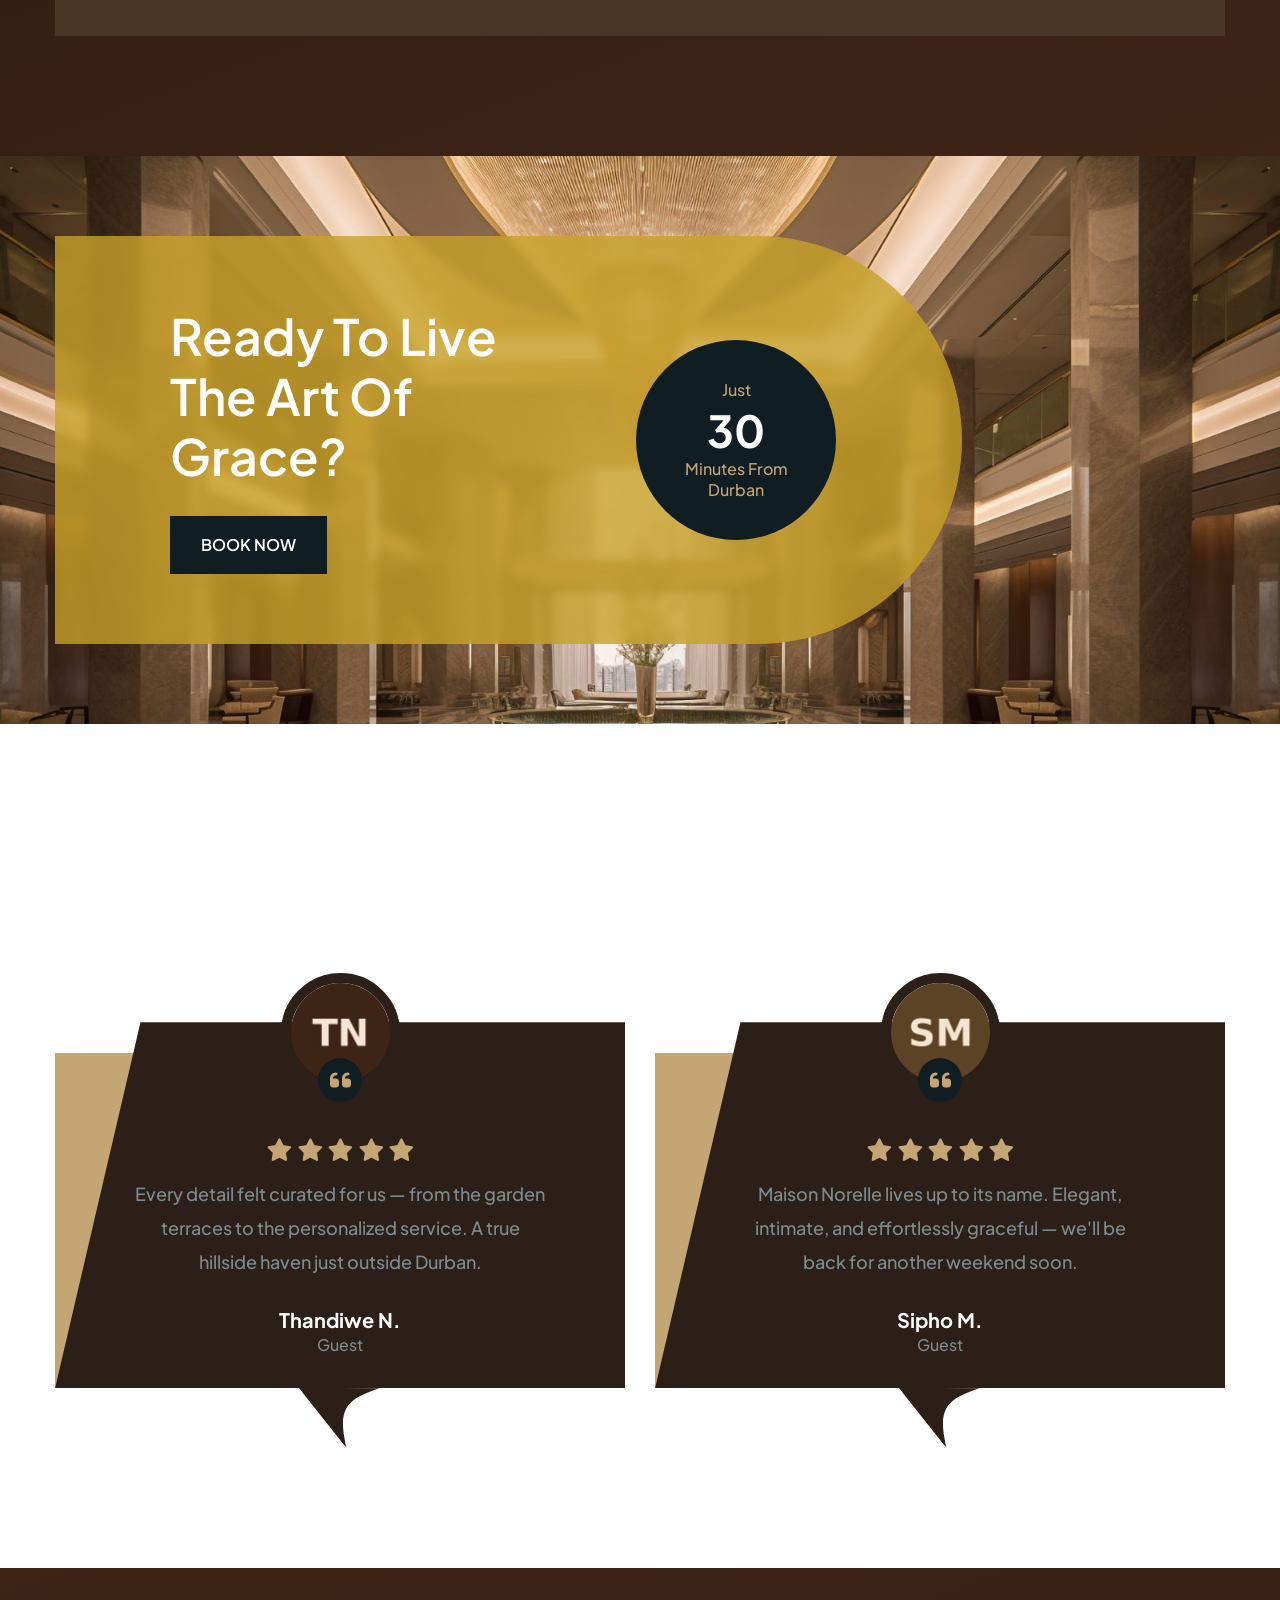
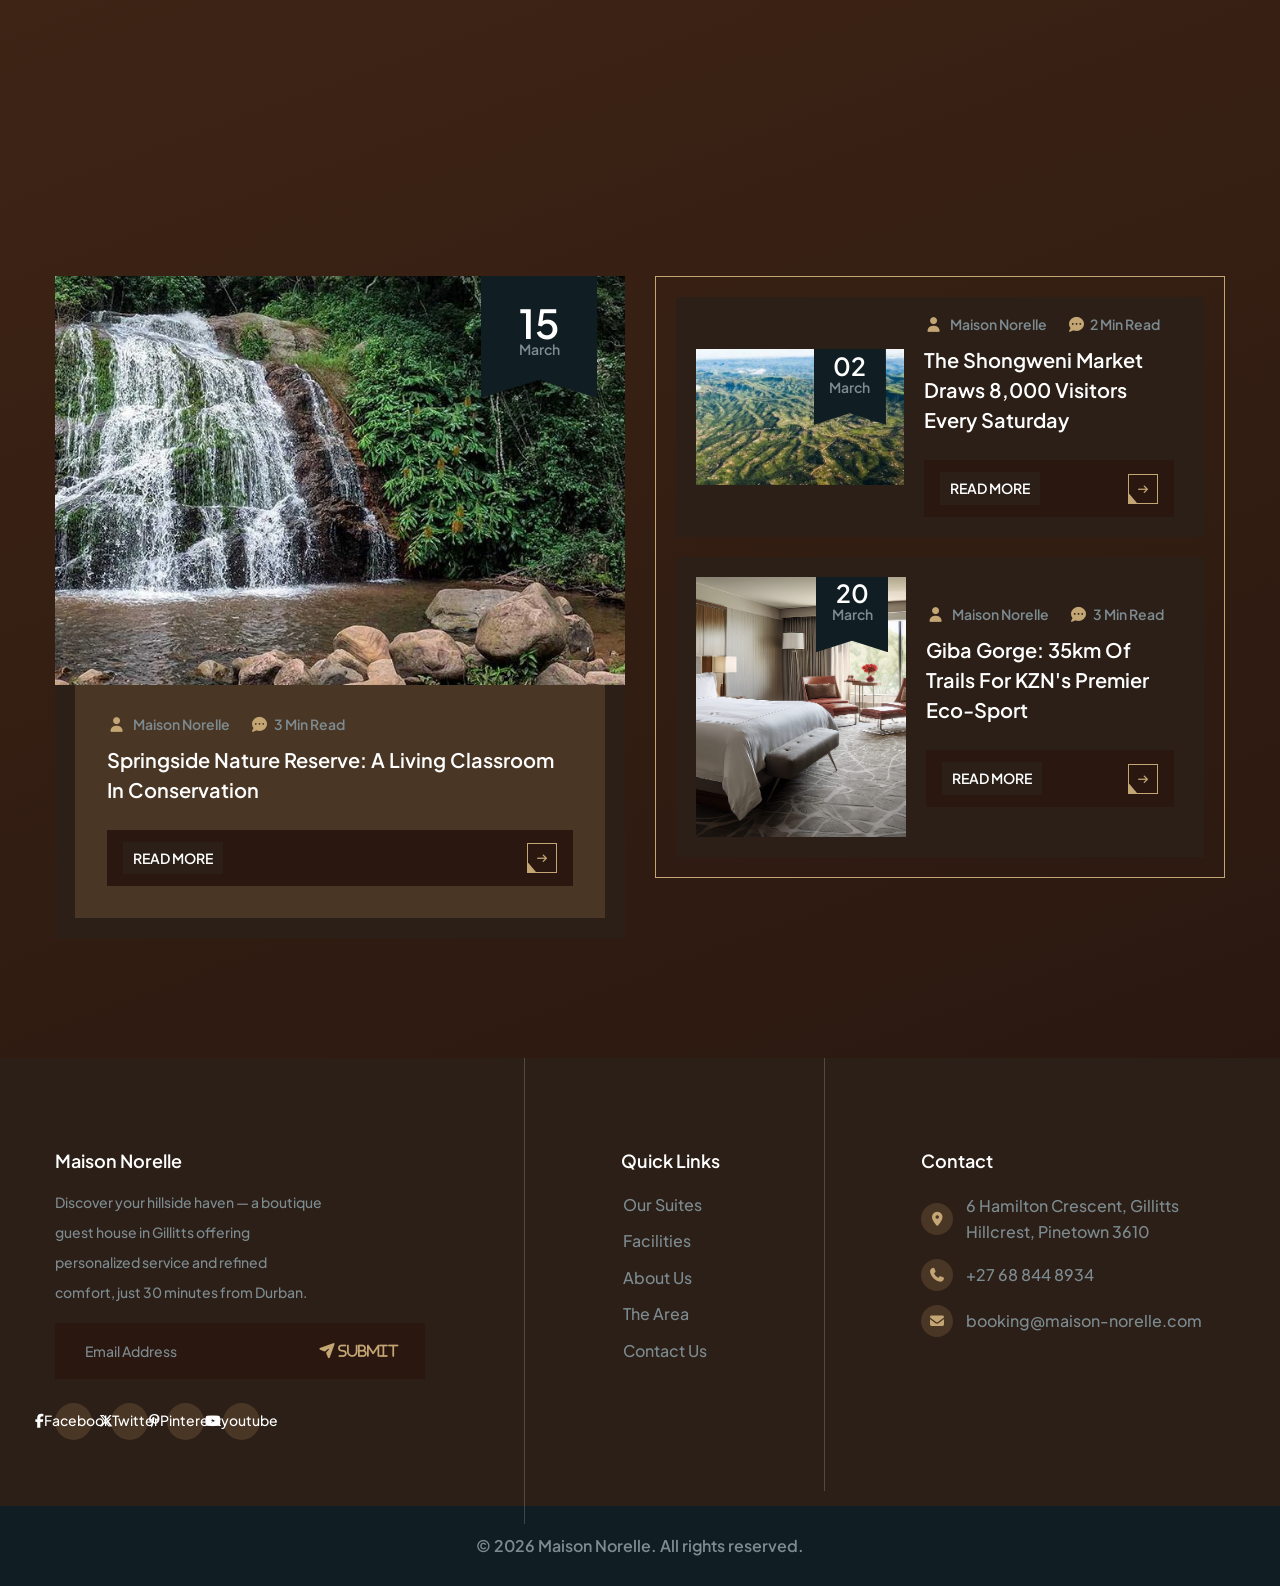
==== commit 7d66b35b: "Add files via upload" ====
--- a/index.html
+++ b/index.html
@@ -27,7 +27,6 @@
     <link rel="stylesheet" href="assets/vendors/nouislider/nouislider.min.css">
     
     <link rel="stylesheet" href="assets/vendors/tiny-slider/tiny-slider.css">
-    <link rel="stylesheet" href="assets/vendors/solinom-icons/style.css">
     <link rel="stylesheet" href="assets/vendors/owl-carousel/css/owl.carousel.min.css">
     <link rel="stylesheet" href="assets/vendors/owl-carousel/css/owl.theme.default.min.css">
     <link rel="stylesheet" href="assets/vendors/slick-carousel/slick.css">
@@ -55,19 +54,19 @@
                         <ul class="list-unstyled topbar-two__info">
                             <li class="topbar-two__info__item">
                                 <div class="topbar-two__info__icon">
-                                    <i class="icon-pin"></i>
+                                    <i class="fas fa-location-dot"></i>
                                 </div>
                                 <p class="topbar-two__info__location">6 Hamilton Crescent, Gillitts, Hillcrest</p>
                             </li>
                             <li class="topbar-two__info__item">
                                 <div class="topbar-two__info__icon">
-                                    <i class="icon-envelope"></i>
+                                    <i class="fas fa-envelope"></i>
                                 </div>
                                 <a href="mailto:booking@maison-norelle.com" class="topbar-two__info__contact">booking@maison-norelle.com</a>
                             </li>
                             <li class="topbar-two__info__item">
                                 <div class="topbar-two__info__icon">
-                                    <i class="icon-call"></i>
+                                    <i class="fas fa-phone"></i>
                                 </div>
                                 <a href="tel:+27688448934" class="topbar-two__info__contact">+27 68 844 8934</a>
                             </li>
@@ -80,10 +79,10 @@
                             <li><a href="#contact" class="topbar-two__item__text">Contact</a></li>
                         </ul>
                         <div class="topbar-two__social">
-                            <a href="https://facebook.com"> <i class="icon-facebook-f" aria-hidden="true"></i> <span class="sr-only">Facebook</span></a>
-                            <a href="https://twitter.com"> <i class="icon-x-twitter" aria-hidden="true"></i> <span class="sr-only">Twitter</span></a>
-                            <a href="https://pinterest.com"> <i class="icon-pinterest-p" aria-hidden="true"></i> <span class="sr-only">Pinterest</span></a>
-                            <a href="https://youtube.com"> <i class="icon-youtube" aria-hidden="true"></i> <span class="sr-only">youtube</span></a>
+                            <a href="https://facebook.com"> <i class="fab fa-facebook-f" aria-hidden="true"></i> <span class="sr-only">Facebook</span></a>
+                            <a href="https://twitter.com"> <i class="fab fa-x-twitter" aria-hidden="true"></i> <span class="sr-only">Twitter</span></a>
+                            <a href="https://pinterest.com"> <i class="fab fa-pinterest-p" aria-hidden="true"></i> <span class="sr-only">Pinterest</span></a>
+                            <a href="https://youtube.com"> <i class="fab fa-youtube" aria-hidden="true"></i> <span class="sr-only">youtube</span></a>
                         </div>
                     </div>
                 </div>
@@ -119,7 +118,7 @@
                     <div class="main-header__right">
                         <a href="#contact" class="solinom-btn main-header__btn">Book Your Stay</a>
                         <div class="main-header__info">
-                            <a href="#" class="search-toggler main-header__info__item"> <i class="icon-search" aria-hidden="true"></i> <span class="sr-only">Search</span> </a>
+                            <a href="#" class="search-toggler main-header__info__item"> <i class="fas fa-magnifying-glass" aria-hidden="true"></i> <span class="sr-only">Search</span> </a>
                         </div>
                         <div class="mobile-nav__btn mobile-nav__toggler">
                             <span></span>
@@ -207,14 +206,14 @@
                                     <div class="banner-form__control">
                                         <label for="checkin">Checkin</label>
                                         <input class="solinom-datepicker" id="checkin" type="text" name="checkin" placeholder="22/07/2023">
-                                        <i class="icon-calendar-5-1"></i>
+                                        <i class="fas fa-calendar-days"></i>
                                     </div>
                                 </div>
                                 <div class="col-lg-3">
                                     <div class="banner-form__control">
                                         <label for="checkout">Checkout</label>
                                         <input class="solinom-datepicker" id="checkout" type="text" name="checkout" placeholder="22/07/2023">
-                                        <i class="icon-calendar-5-1"></i>
+                                        <i class="fas fa-calendar-days"></i>
                                     </div>
                                 </div>
                                 <div class="col-lg-2">
@@ -223,7 +222,7 @@
                                         <div class="quantity-box">
                                             <button type="button" class="sub"><i class="fa fa-minus"></i></button>
                                             <input id="guests" type="text" value="1">
-                                            <button type="button" class="add"><i class="icon-plus-1"></i></button>
+                                            <button type="button" class="add"><i class="fas fa-plus"></i></button>
                                         </div>
                                     </div>
                                 </div>
@@ -241,16 +240,16 @@
                                             
                                             
                                         </select>
-                                        <i class="icon-pin-2"></i>
+                                        <i class="fas fa-location-dot"></i>
                                     </div>
                                 </div>
                                 <div class="col-lg-1">
                                     <div class="banner-form__popup">
                                         <button class="solinom-btn banner-form__filter">
-                                            <i class="icon-filter"></i>
+                                            <i class="fas fa-filter"></i>
                                         </button>
                                         <button type="submit" aria-label="search submit" class="solinom-btn">
-                                            <i class="icon-sharce"></i>
+                                            <i class="fas fa-share-nodes"></i>
                                         </button>
                                     </div>
                                 </div>
@@ -418,7 +417,7 @@
                                         <div class="about-two__feature__item">
                                             <div class="about-two__feature__bg" style="background-image: url(assets/images/content/suite-bed-portrait.jpg);"></div>
                                             <div class="about-two__feature__icon">
-                                                <i class="icon-door-lock-1"></i>
+                                                <i class="fas fa-lock"></i>
                                             </div>
                                             <h5 class="about-two__feature__title">Personalized Service</h5>
                                             <p class="about-two__feature__text">Attention to detail and creating memorable experiences for every guest.</p>
@@ -428,7 +427,7 @@
                                         <div class="about-two__feature__item">
                                             <div class="about-two__feature__bg" style="background-image: url(assets/images/content/hillside-green.jpg);"></div>
                                             <div class="about-two__feature__icon">
-                                                <i class="icon-luggage-2"></i>
+                                                <i class="fas fa-suitcase"></i>
                                             </div>
                                             <h5 class="about-two__feature__title">Car Hire Service</h5>
                                             <p class="about-two__feature__text">Convenient car hire to explore the beauty of KwaZulu-Natal at your own pace.</p>
@@ -462,14 +461,14 @@
                     <div class="col-xl-3 col-lg-4 col-md-6">
                         <div class="feature-three__item wow fadeInUp" data-wow-duration='1500ms' data-wow-delay='300ms'>
                             <div class="feature-three__item__icon">
-                                <i class="icon-car-1"></i>
+                                <i class="fas fa-car"></i>
                                 <div class="feature-three__item__icon__element">
                                     <img src="assets/images/shapes/shaper-2-1.png" alt>
                                 </div>
                             </div>
                             <h4 class="feature-three__item__title"><a href="#benefit">Private Parking</a></h4>
                             <p class="feature-three__item__text">Secure parking facilities available for all guests, ensuring peace of mind during your stay.</p>
-                            <a href="#contact" class="solinom-btn">Learn More <i class="icon-right-arrow-long"></i></a>
+                            <a href="#contact" class="solinom-btn">Learn More <i class="fas fa-arrow-right-long"></i></a>
                             <div class="feature-three__item__element-top">
                                 <img src="assets/images/shapes/frame-f-1-2.png" alt>
                             </div>
@@ -484,14 +483,14 @@
                     <div class="col-xl-3 col-lg-4 col-md-6">
                         <div class="feature-three__item wow fadeInUp" data-wow-duration='1500ms' data-wow-delay='500ms'>
                             <div class="feature-three__item__icon">
-                                <i class="icon-wifi-1"></i>
+                                <i class="fas fa-wifi"></i>
                                 <div class="feature-three__item__icon__element">
                                     <img src="assets/images/shapes/shaper-2-1.png" alt>
                                 </div>
                             </div>
                             <h4 class="feature-three__item__title"><a href="#benefit">High-Speed Wi-Fi</a></h4>
                             <p class="feature-three__item__text">Complimentary high-speed Wi-Fi available throughout the property for seamless connectivity.</p>
-                            <a href="#contact" class="solinom-btn">Learn More <i class="icon-right-arrow-long"></i></a>
+                            <a href="#contact" class="solinom-btn">Learn More <i class="fas fa-arrow-right-long"></i></a>
                             <div class="feature-three__item__element-top">
                                 <img src="assets/images/shapes/frame-f-1-2.png" alt>
                             </div>
@@ -506,14 +505,14 @@
                     <div class="col-xl-3 col-lg-4 col-md-6">
                         <div class="feature-three__item wow fadeInUp" data-wow-duration='1500ms' data-wow-delay='700ms'>
                             <div class="feature-three__item__icon">
-                                <i class=" icon-customer-service-1"></i>
+                                <i class="fas fa-headset"></i>
                                 <div class="feature-three__item__icon__element">
                                     <img src="assets/images/shapes/shaper-2-1.png" alt>
                                 </div>
                             </div>
                             <h4 class="feature-three__item__title"><a href="#benefit">Bar &amp; Restaurant</a></h4>
                             <p class="feature-three__item__text">Enjoy exquisite dining and refreshing drinks at our on-site restaurant and bar.</p>
-                            <a href="#contact" class="solinom-btn">Learn More <i class="icon-right-arrow-long"></i></a>
+                            <a href="#contact" class="solinom-btn">Learn More <i class="fas fa-arrow-right-long"></i></a>
                             <div class="feature-three__item__element-top">
                                 <img src="assets/images/shapes/frame-f-1-2.png" alt>
                             </div>
@@ -528,14 +527,14 @@
                     <div class="col-xl-3 col-lg-4 col-md-6">
                         <div class="feature-three__item wow fadeInUp" data-wow-duration='1500ms' data-wow-delay='900ms'>
                             <div class="feature-three__item__icon">
-                                <i class="icon-butter-1"></i>
+                                <i class="fas fa-utensils"></i>
                                 <div class="feature-three__item__icon__element">
                                     <img src="assets/images/shapes/shaper-2-1.png" alt>
                                 </div>
                             </div>
                             <h4 class="feature-three__item__title"><a href="#benefit">Swimming Pool</a></h4>
                             <p class="feature-three__item__text">Relax in our pristine swimming pool, perfect for unwinding after a day of exploration.</p>
-                            <a href="#contact" class="solinom-btn">Learn More <i class="icon-right-arrow-long"></i></a>
+                            <a href="#contact" class="solinom-btn">Learn More <i class="fas fa-arrow-right-long"></i></a>
                             <div class="feature-three__item__element-top">
                                 <img src="assets/images/shapes/frame-f-1-2.png" alt>
                             </div>
@@ -573,7 +572,7 @@
 				"loop": true,
 				"smartSpeed": 700,
 				"nav": true,
-				"navText": ["<span class=\"icon-right-arrow\"></span>","<span class=\"icon-right-arrow2\"></span>"],
+				"navText": ["<span class=\"fas fa-arrow-right\"></span>","<span class=\"fas fa-arrow-right\"></span>"],
 				"dots": false,
 				"autoplay": true,
 				"responsive": {
@@ -597,14 +596,14 @@
                                 <img src="assets/images/content/suite-bed-wide.jpg" alt="Suite 1">
                                 <p class="room-card__feature">Featured</p>
                                 <div class="room-card__love">
-                                    <i class="icon-Heart"></i>
+                                    <i class="fas fa-heart"></i>
                                 </div>
                             </div>
                             <div class="room-card__top">
                                 <div class="room-card__top__inner">
                                     <div class="room-card__top__popup">
                                         <a href="https://www.youtube.com/watch?v=4jnzf1yj48M" class="room-card__top__popup__item video-popup">
-                                            <i class="icon-video-camera-1-1"></i>
+                                            <i class="fas fa-video"></i>
                                         </a>
                                         <a class="room-card__top__popup__item room-list-card-popup" href="#" data-gallery-options='{
                     "items": [
@@ -623,7 +622,7 @@
                     },
                     "type": "image"
                 }'>
-                                            <span class="icon-photo-camera-1"></span>
+                                            <span class="fas fa-camera"></span>
                                         </a>
                                     </div>
                                     <div class="room-card__top__price">
@@ -660,14 +659,14 @@
                                 <img src="assets/images/content/suite-bed-portrait.jpg" alt="Suite 2">
                                 <p class="room-card__feature">Featured</p>
                                 <div class="room-card__love">
-                                    <i class="icon-Heart"></i>
+                                    <i class="fas fa-heart"></i>
                                 </div>
                             </div>
                             <div class="room-card__top">
                                 <div class="room-card__top__inner">
                                     <div class="room-card__top__popup">
                                         <a href="https://www.youtube.com/watch?v=4jnzf1yj48M" class="room-card__top__popup__item video-popup">
-                                            <i class="icon-video-camera-1-1"></i>
+                                            <i class="fas fa-video"></i>
                                         </a>
                                         <a class="room-card__top__popup__item room-list-card-popup" href="#" data-gallery-options='{
                     "items": [
@@ -686,7 +685,7 @@
                     },
                     "type": "image"
                 }'>
-                                            <span class="icon-photo-camera-1"></span>
+                                            <span class="fas fa-camera"></span>
                                         </a>
                                     </div>
                                     <div class="room-card__top__price">
@@ -723,14 +722,14 @@
                                 <img src="assets/images/content/presidential-bed.jpg" alt="Executive Suite">
                                 <p class="room-card__feature">Featured</p>
                                 <div class="room-card__love">
-                                    <i class="icon-Heart"></i>
+                                    <i class="fas fa-heart"></i>
                                 </div>
                             </div>
                             <div class="room-card__top">
                                 <div class="room-card__top__inner">
                                     <div class="room-card__top__popup">
                                         <a href="https://www.youtube.com/watch?v=4jnzf1yj48M" class="room-card__top__popup__item video-popup">
-                                            <i class="icon-video-camera-1-1"></i>
+                                            <i class="fas fa-video"></i>
                                         </a>
                                         <a class="room-card__top__popup__item room-list-card-popup" href="#" data-gallery-options='{
                     "items": [
@@ -749,7 +748,7 @@
                     },
                     "type": "image"
                 }'>
-                                            <span class="icon-photo-camera-1"></span>
+                                            <span class="fas fa-camera"></span>
                                         </a>
                                     </div>
                                     <div class="room-card__top__price">
@@ -786,14 +785,14 @@
                                 <img src="assets/images/content/presidential-bed.jpg" alt="Presidential Suite">
                                 <p class="room-card__feature">Featured</p>
                                 <div class="room-card__love">
-                                    <i class="icon-Heart"></i>
+                                    <i class="fas fa-heart"></i>
                                 </div>
                             </div>
                             <div class="room-card__top">
                                 <div class="room-card__top__inner">
                                     <div class="room-card__top__popup">
                                         <a href="https://www.youtube.com/watch?v=4jnzf1yj48M" class="room-card__top__popup__item video-popup">
-                                            <i class="icon-video-camera-1-1"></i>
+                                            <i class="fas fa-video"></i>
                                         </a>
                                         <a class="room-card__top__popup__item room-list-card-popup" href="#" data-gallery-options='{
                     "items": [
@@ -812,7 +811,7 @@
                     },
                     "type": "image"
                 }'>
-                                            <span class="icon-photo-camera-1"></span>
+                                            <span class="fas fa-camera"></span>
                                         </a>
                                     </div>
                                     <div class="room-card__top__price">
@@ -849,14 +848,14 @@
                                 <img src="assets/images/content/suite-bed-wide.jpg" alt="Suite 1">
                                 <p class="room-card__feature">Featured</p>
                                 <div class="room-card__love">
-                                    <i class="icon-Heart"></i>
+                                    <i class="fas fa-heart"></i>
                                 </div>
                             </div>
                             <div class="room-card__top">
                                 <div class="room-card__top__inner">
                                     <div class="room-card__top__popup">
                                         <a href="https://www.youtube.com/watch?v=4jnzf1yj48M" class="room-card__top__popup__item video-popup">
-                                            <i class="icon-video-camera-1-1"></i>
+                                            <i class="fas fa-video"></i>
                                         </a>
                                         <a class="room-card__top__popup__item room-list-card-popup" href="#" data-gallery-options='{
                     "items": [
@@ -875,7 +874,7 @@
                     },
                     "type": "image"
                 }'>
-                                            <span class="icon-photo-camera-1"></span>
+                                            <span class="fas fa-camera"></span>
                                         </a>
                                     </div>
                                     <div class="room-card__top__price">
@@ -912,14 +911,14 @@
                                 <img src="assets/images/content/suite-bed-portrait.jpg" alt="Suite 2">
                                 <p class="room-card__feature">Featured</p>
                                 <div class="room-card__love">
-                                    <i class="icon-Heart"></i>
+                                    <i class="fas fa-heart"></i>
                                 </div>
                             </div>
                             <div class="room-card__top">
                                 <div class="room-card__top__inner">
                                     <div class="room-card__top__popup">
                                         <a href="https://www.youtube.com/watch?v=4jnzf1yj48M" class="room-card__top__popup__item video-popup">
-                                            <i class="icon-video-camera-1-1"></i>
+                                            <i class="fas fa-video"></i>
                                         </a>
                                         <a class="room-card__top__popup__item room-list-card-popup" href="#" data-gallery-options='{
                     "items": [
@@ -938,7 +937,7 @@
                     },
                     "type": "image"
                 }'>
-                                            <span class="icon-photo-camera-1"></span>
+                                            <span class="fas fa-camera"></span>
                                         </a>
                                     </div>
                                     <div class="room-card__top__price">
@@ -975,14 +974,14 @@
                                 <img src="assets/images/content/presidential-bed.jpg" alt="Executive Suite">
                                 <p class="room-card__feature">Featured</p>
                                 <div class="room-card__love">
-                                    <i class="icon-Heart"></i>
+                                    <i class="fas fa-heart"></i>
                                 </div>
                             </div>
                             <div class="room-card__top">
                                 <div class="room-card__top__inner">
                                     <div class="room-card__top__popup">
                                         <a href="https://www.youtube.com/watch?v=4jnzf1yj48M" class="room-card__top__popup__item video-popup">
-                                            <i class="icon-video-camera-1-1"></i>
+                                            <i class="fas fa-video"></i>
                                         </a>
                                         <a class="room-card__top__popup__item room-list-card-popup" href="#" data-gallery-options='{
                     "items": [
@@ -1001,7 +1000,7 @@
                     },
                     "type": "image"
                 }'>
-                                            <span class="icon-photo-camera-1"></span>
+                                            <span class="fas fa-camera"></span>
                                         </a>
                                     </div>
                                     <div class="room-card__top__price">
@@ -1038,14 +1037,14 @@
                                 <img src="assets/images/content/presidential-bed.jpg" alt="Presidential Suite">
                                 <p class="room-card__feature">Featured</p>
                                 <div class="room-card__love">
-                                    <i class="icon-Heart"></i>
+                                    <i class="fas fa-heart"></i>
                                 </div>
                             </div>
                             <div class="room-card__top">
                                 <div class="room-card__top__inner">
                                     <div class="room-card__top__popup">
                                         <a href="https://www.youtube.com/watch?v=4jnzf1yj48M" class="room-card__top__popup__item video-popup">
-                                            <i class="icon-video-camera-1-1"></i>
+                                            <i class="fas fa-video"></i>
                                         </a>
                                         <a class="room-card__top__popup__item room-list-card-popup" href="#" data-gallery-options='{
                     "items": [
@@ -1064,7 +1063,7 @@
                     },
                     "type": "image"
                 }'>
-                                            <span class="icon-photo-camera-1"></span>
+                                            <span class="fas fa-camera"></span>
                                         </a>
                                     </div>
                                     <div class="room-card__top__price">
@@ -1101,14 +1100,14 @@
                                 <img src="assets/images/content/suite-bed-wide.jpg" alt="Suite 1">
                                 <p class="room-card__feature">Featured</p>
                                 <div class="room-card__love">
-                                    <i class="icon-Heart"></i>
+                                    <i class="fas fa-heart"></i>
                                 </div>
                             </div>
                             <div class="room-card__top">
                                 <div class="room-card__top__inner">
                                     <div class="room-card__top__popup">
                                         <a href="https://www.youtube.com/watch?v=4jnzf1yj48M" class="room-card__top__popup__item video-popup">
-                                            <i class="icon-video-camera-1-1"></i>
+                                            <i class="fas fa-video"></i>
                                         </a>
                                         <a class="room-card__top__popup__item room-list-card-popup" href="#" data-gallery-options='{
                     "items": [
@@ -1127,7 +1126,7 @@
                     },
                     "type": "image"
                 }'>
-                                            <span class="icon-photo-camera-1"></span>
+                                            <span class="fas fa-camera"></span>
                                         </a>
                                     </div>
                                     <div class="room-card__top__price">
@@ -1176,7 +1175,7 @@
                                         <div class="benefit-two__item__thumb" style="background-image: url(assets/images/content/forest-waterfall.jpg);"></div>
                                         <div class="benefit-two__item__top">
                                             <div class="benefit-two__item__icon">
-                                                <i class="icon-travelling-1"></i>
+                                                <i class="fas fa-plane"></i>
                                             </div>
                                             <div class="benefit-two__item__funfact count-box">
                                                 <h2 class="benefit-two__item__count">
@@ -1192,7 +1191,7 @@
 										"loop": true,
 										"smartSpeed": 700,
 										"nav": true,
-										"navText": ["<span class=\"icon-right-arrow\"></span>","<span class=\"icon-right-arrow2\"></span>"],
+										"navText": ["<span class=\"fas fa-arrow-right\"></span>","<span class=\"fas fa-arrow-right\"></span>"],
 										"dots": false,
 										"autoplay": true
 									}'>
@@ -1244,25 +1243,25 @@
                                 <ul class="benefit-two__list list-unstyled">
                                     <li class="benefit-two__list__item">
                                         <div class="benefit-two__list__icon">
-                                            <i class="icon-bed-1"></i>
+                                            <i class="fas fa-bed"></i>
                                         </div>
                                         <h4 class="benefit-two__list__title">Comfortable Suites</h4>
                                     </li>
                                     <li class="benefit-two__list__item">
                                         <div class="benefit-two__list__icon">
-                                            <i class="icon-hotel-key-1"></i>
+                                            <i class="fas fa-key"></i>
                                         </div>
                                         <h4 class="benefit-two__list__title">Personalized Service</h4>
                                     </li>
                                     <li class="benefit-two__list__item">
                                         <div class="benefit-two__list__icon">
-                                            <i class="icon-shield-1"></i>
+                                            <i class="fas fa-shield-halved"></i>
                                         </div>
                                         <h4 class="benefit-two__list__title">Car Hire Service</h4>
                                     </li>
                                     <li class="benefit-two__list__item">
                                         <div class="benefit-two__list__icon">
-                                            <i class="icon-location-1"></i>
+                                            <i class="fas fa-location-dot"></i>
                                         </div>
                                         <h4 class="benefit-two__list__title">Prime Hillside Location</h4>
                                     </li>
@@ -1291,7 +1290,6 @@
                             <span class="cta-three__funfact__top">Just</span>
                             <h2 class="cta-three__funfact__text">
                                 <span class="count-text" data-stop="30" data-speed="1500"></span>
-                                <span>%</span>
                             </h2>
                             <span class="cta-three__funfact__top">minutes from Durban</span>
                             <div class="cta-three__funfact__element">
@@ -1358,15 +1356,15 @@
                                 <div class="testimonials-two__thumb">
                                     <img src="assets/images/content/avatar-tn.jpg" alt="Thandiwe N.">
                                     <div class="testimonials-two__thumb__quite">
-                                        <i class="icon-comma"></i>
+                                        <i class="fas fa-quote-left"></i>
                                     </div>
                                 </div>
                                 <div class="testimonials-two__item__star">
-                                    <i class="icon-star1"></i>
-                                    <i class="icon-star1"></i>
-                                    <i class="icon-star1"></i>
-                                    <i class="icon-star1"></i>
-                                    <i class="icon-star1"></i>
+                                    <i class="fas fa-star"></i>
+                                    <i class="fas fa-star"></i>
+                                    <i class="fas fa-star"></i>
+                                    <i class="fas fa-star"></i>
+                                    <i class="fas fa-star"></i>
                                 </div>
                                 <p class="testimonials-two__item__text">Every detail felt curated for us &mdash; from the garden terraces to the personalized service. A true hillside haven just outside Durban.</p>
                                 <div class="testimonials-two__item__author">
@@ -1385,15 +1383,15 @@
                                 <div class="testimonials-two__thumb">
                                     <img src="assets/images/content/avatar-sm.jpg" alt="Sipho M.">
                                     <div class="testimonials-two__thumb__quite">
-                                        <i class="icon-comma"></i>
+                                        <i class="fas fa-quote-left"></i>
                                     </div>
                                 </div>
                                 <div class="testimonials-two__item__star">
-                                    <i class="icon-star1"></i>
-                                    <i class="icon-star1"></i>
-                                    <i class="icon-star1"></i>
-                                    <i class="icon-star1"></i>
-                                    <i class="icon-star1"></i>
+                                    <i class="fas fa-star"></i>
+                                    <i class="fas fa-star"></i>
+                                    <i class="fas fa-star"></i>
+                                    <i class="fas fa-star"></i>
+                                    <i class="fas fa-star"></i>
                                 </div>
                                 <p class="testimonials-two__item__text">Maison Norelle lives up to its name. Elegant, intimate, and effortlessly graceful &mdash; we'll be back for another weekend soon.</p>
                                 <div class="testimonials-two__item__author">
@@ -1412,15 +1410,15 @@
                                 <div class="testimonials-two__thumb">
                                     <img src="assets/images/content/avatar-tn.jpg" alt="Thandiwe N.">
                                     <div class="testimonials-two__thumb__quite">
-                                        <i class="icon-comma"></i>
+                                        <i class="fas fa-quote-left"></i>
                                     </div>
                                 </div>
                                 <div class="testimonials-two__item__star">
-                                    <i class="icon-star1"></i>
-                                    <i class="icon-star1"></i>
-                                    <i class="icon-star1"></i>
-                                    <i class="icon-star1"></i>
-                                    <i class="icon-star1"></i>
+                                    <i class="fas fa-star"></i>
+                                    <i class="fas fa-star"></i>
+                                    <i class="fas fa-star"></i>
+                                    <i class="fas fa-star"></i>
+                                    <i class="fas fa-star"></i>
                                 </div>
                                 <p class="testimonials-two__item__text">Every detail felt curated for us &mdash; from the garden terraces to the personalized service. A true hillside haven just outside Durban.</p>
                                 <div class="testimonials-two__item__author">
@@ -1439,15 +1437,15 @@
                                 <div class="testimonials-two__thumb">
                                     <img src="assets/images/content/avatar-sm.jpg" alt="Sipho M.">
                                     <div class="testimonials-two__thumb__quite">
-                                        <i class="icon-comma"></i>
+                                        <i class="fas fa-quote-left"></i>
                                     </div>
                                 </div>
                                 <div class="testimonials-two__item__star">
-                                    <i class="icon-star1"></i>
-                                    <i class="icon-star1"></i>
-                                    <i class="icon-star1"></i>
-                                    <i class="icon-star1"></i>
-                                    <i class="icon-star1"></i>
+                                    <i class="fas fa-star"></i>
+                                    <i class="fas fa-star"></i>
+                                    <i class="fas fa-star"></i>
+                                    <i class="fas fa-star"></i>
+                                    <i class="fas fa-star"></i>
                                 </div>
                                 <p class="testimonials-two__item__text">Maison Norelle lives up to its name. Elegant, intimate, and effortlessly graceful &mdash; we'll be back for another weekend soon.</p>
                                 <div class="testimonials-two__item__author">
@@ -1492,13 +1490,13 @@
                                 <div class="blog-two-card__content">
                                     <div class="blog-two-card__content__inner">
                                         <ul class="list-unstyled blog-two-card__meta">
-                                            <li><a href="#blog"> <i class="icon-user"></i> Maison Norelle</a></li>
-                                            <li><a href="#blog"> <i class="icon-bubble-chat"></i>3 min read</a></li>
+                                            <li><a href="#blog"> <i class="fas fa-user"></i> Maison Norelle</a></li>
+                                            <li><a href="#blog"> <i class="fas fa-comment-dots"></i>3 min read</a></li>
                                         </ul>
                                         <h3 class="blog-two-card__title"><a href="#blog">Springside Nature Reserve: A Living Classroom in Conservation</a></h3>
                                         <div class="blog-two-card__link">
                                             <a href="#blog" class="solinom-btn">Read more</a>
-                                            <a href="#blog"> <i class="icon-Arrow"></i></a>
+                                            <a href="#blog"> <i class="fas fa-arrow-right"></i></a>
                                         </div>
                                     </div>
                                 </div>
@@ -1518,13 +1516,13 @@
                                 </div>
                                 <div class="blog-two__card__item__content">
                                     <ul class="list-unstyled blog-two__card__item__meta">
-                                        <li><a href="#blog"> <i class="icon-user"></i> Maison Norelle</a></li>
-                                        <li><a href="#blog"> <i class="icon-bubble-chat"></i>2 min read</a></li>
+                                        <li><a href="#blog"> <i class="fas fa-user"></i> Maison Norelle</a></li>
+                                        <li><a href="#blog"> <i class="fas fa-comment-dots"></i>2 min read</a></li>
                                     </ul>
                                     <h3 class="blog-two__card__item__title"><a href="#blog">The Shongweni Market Draws 8,000 Visitors Every Saturday</a></h3>
                                     <div class="blog-two__card__item__link">
                                         <a href="#blog" class="solinom-btn">Read more</a>
-                                        <a href="#blog"> <i class="icon-Arrow"></i></a>
+                                        <a href="#blog"> <i class="fas fa-arrow-right"></i></a>
                                     </div>
                                 </div>
                             </div>
@@ -1539,13 +1537,13 @@
                                 </div>
                                 <div class="blog-two__card__item__content">
                                     <ul class="list-unstyled blog-two__card__item__meta">
-                                        <li><a href="#blog"> <i class="icon-user"></i> Maison Norelle</a></li>
-                                        <li><a href="#blog"> <i class="icon-bubble-chat"></i>3 min read</a></li>
+                                        <li><a href="#blog"> <i class="fas fa-user"></i> Maison Norelle</a></li>
+                                        <li><a href="#blog"> <i class="fas fa-comment-dots"></i>3 min read</a></li>
                                     </ul>
                                     <h3 class="blog-two__card__item__title"><a href="#blog">Giba Gorge: 35km of Trails for KZN's Premier Eco-Sport</a></h3>
                                     <div class="blog-two__card__item__link">
                                         <a href="#blog" class="solinom-btn">Read more</a>
-                                        <a href="#blog"> <i class="icon-Arrow"></i></a>
+                                        <a href="#blog"> <i class="fas fa-arrow-right"></i></a>
                                     </div>
                                 </div>
                             </div>
@@ -1570,10 +1568,10 @@
                                 </form>
                                 <div class="mc-form__response"></div>
                                 <div class="footer-widget__social">
-                                    <a href="https://facebook.com"> <i class="icon-facebook-f" aria-hidden="true"></i> <span class="sr-only">Facebook</span></a>
-                                    <a href="https://twitter.com"> <i class="icon-x-twitter" aria-hidden="true"></i> <span class="sr-only">Twitter</span></a>
-                                    <a href="https://pinterest.com"> <i class="icon-pinterest-p" aria-hidden="true"></i> <span class="sr-only">Pinterest</span></a>
-                                    <a href="https://youtube.com"> <i class="icon-youtube" aria-hidden="true"></i> <span class="sr-only">youtube</span></a>
+                                    <a href="https://facebook.com"> <i class="fab fa-facebook-f" aria-hidden="true"></i> <span class="sr-only">Facebook</span></a>
+                                    <a href="https://twitter.com"> <i class="fab fa-x-twitter" aria-hidden="true"></i> <span class="sr-only">Twitter</span></a>
+                                    <a href="https://pinterest.com"> <i class="fab fa-pinterest-p" aria-hidden="true"></i> <span class="sr-only">Pinterest</span></a>
+                                    <a href="https://youtube.com"> <i class="fab fa-youtube" aria-hidden="true"></i> <span class="sr-only">youtube</span></a>
                                 </div>
                             </div>
                         </div>
@@ -1595,19 +1593,19 @@
                                 <ul class="list-unstyled footer-widget__info">
                                     <li>
                                         <div class="footer-widget__info__item">
-                                            <i class="icon-pin"></i>
+                                            <i class="fas fa-location-dot"></i>
                                         </div>
                                         <a class="footer-widget__info__text" href="https://www.google.com/maps">6 Hamilton Crescent, Gillitts <br> Hillcrest, Pinetown 3610</a>
                                     </li>
                                     <li>
                                         <div class="footer-widget__info__item">
-                                            <i class="icon-telephone-call"></i>
+                                            <i class="fas fa-phone"></i>
                                         </div>
                                         <a class="footer-widget__info__text" href="tel:+27688448934">+27 68 844 8934</a>
                                     </li>
                                     <li>
                                         <div class="footer-widget__info__item">
-                                            <i class="icon-envelope"></i>
+                                            <i class="fas fa-envelope"></i>
                                         </div>
                                         <a class="footer-widget__info__text" href="mailto:booking@maison-norelle.com">booking@maison-norelle.com</a>
                                     </li>
@@ -1652,10 +1650,10 @@
                 </li>
             </ul>
             <div class="mobile-nav__social">
-                <a href="https://facebook.com"> <i class="icon-facebook-f" aria-hidden="true"></i> <span class="sr-only">Facebook</span></a>
-                <a href="https://twitter.com"> <i class="icon-x-twitter" aria-hidden="true"></i> <span class="sr-only">Twitter</span></a>
-                <a href="https://pinterest.com"> <i class="icon-pinterest-p" aria-hidden="true"></i> <span class="sr-only">Pinterest</span></a>
-                <a href="https://youtube.com"> <i class="icon-youtube" aria-hidden="true"></i> <span class="sr-only">youtube</span></a>
+                <a href="https://facebook.com"> <i class="fab fa-facebook-f" aria-hidden="true"></i> <span class="sr-only">Facebook</span></a>
+                <a href="https://twitter.com"> <i class="fab fa-x-twitter" aria-hidden="true"></i> <span class="sr-only">Twitter</span></a>
+                <a href="https://pinterest.com"> <i class="fab fa-pinterest-p" aria-hidden="true"></i> <span class="sr-only">Pinterest</span></a>
+                <a href="https://youtube.com"> <i class="fab fa-youtube" aria-hidden="true"></i> <span class="sr-only">youtube</span></a>
             </div>
         </div>
     </div>
@@ -1665,7 +1663,7 @@
             <form role="search" method="get" class="search-popup__form" action="#">
                 <input type="text" id="search" placeholder="Search Here...">
                 <button type="submit" aria-label="search submit" class="solinom-btn solinom-btn--base">
-                    <span><i class="icon-search"></i></span>
+                    <span><i class="fas fa-magnifying-glass"></i></span>
                 </button>
             </form>
         </div>
--- a/assets/css/solinom.css
+++ b/assets/css/solinom.css
@@ -8298,7 +8298,10 @@
   position: relative;
   z-index: 1;
   padding: 120px 0px;
-  background-color: var(--solinom-text-dark, #2A1810);
+  background-color: var(--solinom-white, #fff);
+}
+.testimonials-two .sec-title__title {
+  color: var(--solinom-text-dark, #2A1810);
 }
 @media (max-width: 991px) {
   .testimonials-two {
@@ -9368,8 +9371,8 @@
   }
 }
 .cta-three__funfact {
-  width: 178px;
-  height: 178px;
+  width: 200px;
+  height: 200px;
   border-radius: 50%;
   background-color: var(--solinom-text, #101D22);
   display: flex;
@@ -9377,25 +9380,30 @@
   justify-content: center;
   flex-direction: column;
   position: relative;
+  padding: 20px;
+  box-sizing: border-box;
+  text-align: center;
 }
 .cta-three__funfact__top {
   display: block;
   font-style: normal;
   font-weight: 500;
-  font-size: 24.2977px;
-  line-height: 109%;
+  font-size: 16px;
+  line-height: 130%;
   color: var(--solinom-base, #C9A227);
   text-transform: capitalize;
+  max-width: 130px;
 }
 .cta-three__funfact__text {
   display: flex;
   text-align: center;
   font-style: normal;
   font-weight: 700;
-  font-size: 49.8653px;
+  font-size: 44px;
   line-height: 114%;
   text-transform: uppercase;
   color: var(--solinom-white, #fff);
+  margin: 4px 0;
 }
 .cta-three__funfact__text span {
   color: inherit;
@@ -18782,11 +18790,11 @@
 .about-two__feature__item::after {
   content: "";
   width: 100%;
-  height: 166px;
+  height: 100%;
   position: absolute;
   bottom: 0;
   left: 0;
-  background-color: rgba(var(--solinom-text-dark-rgb, 42, 24, 16), 0.96);
+  background: linear-gradient(180deg, rgba(var(--solinom-text-dark-rgb, 42, 24, 16), 0.35) 0%, rgba(var(--solinom-text-dark-rgb, 42, 24, 16), 0.88) 45%, rgba(var(--solinom-text-dark-rgb, 42, 24, 16), 0.97) 100%);
   z-index: -1;
 }
 .about-two__feature__item:hover .about-two__feature__icon {
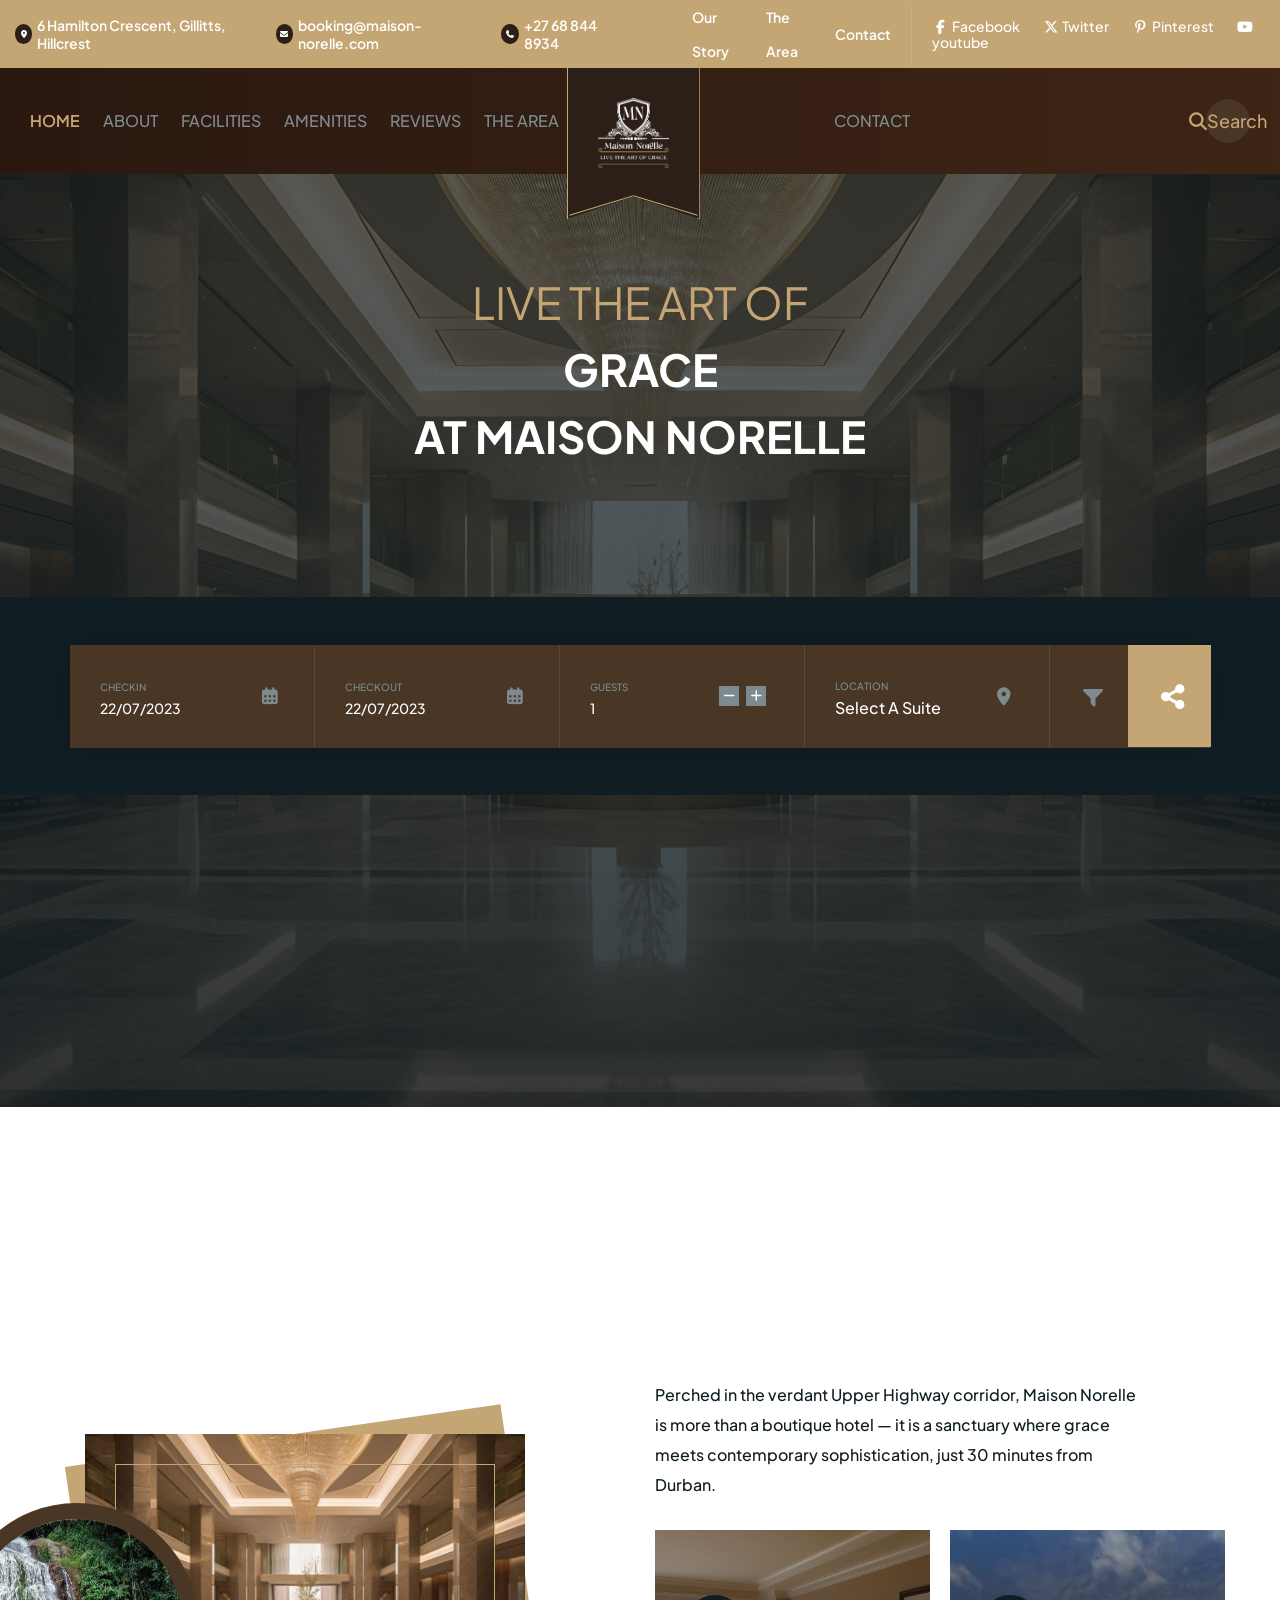
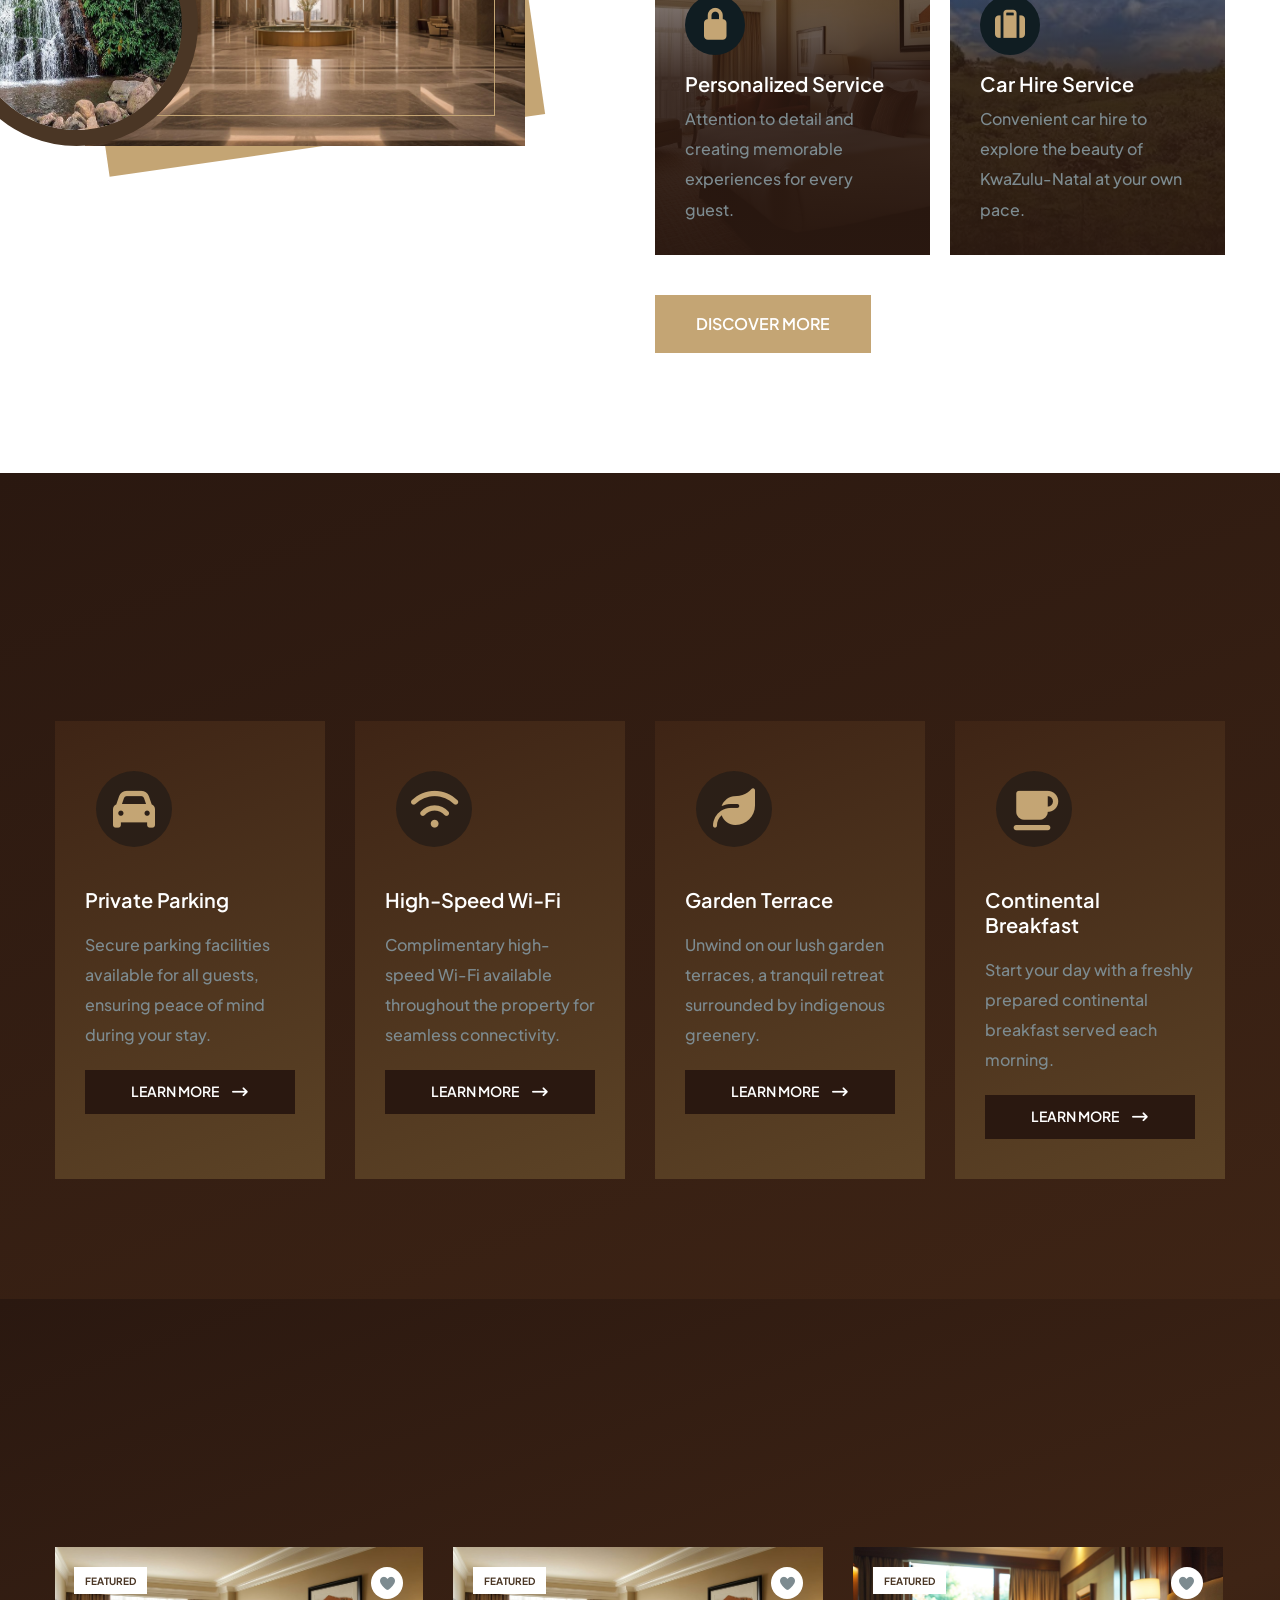
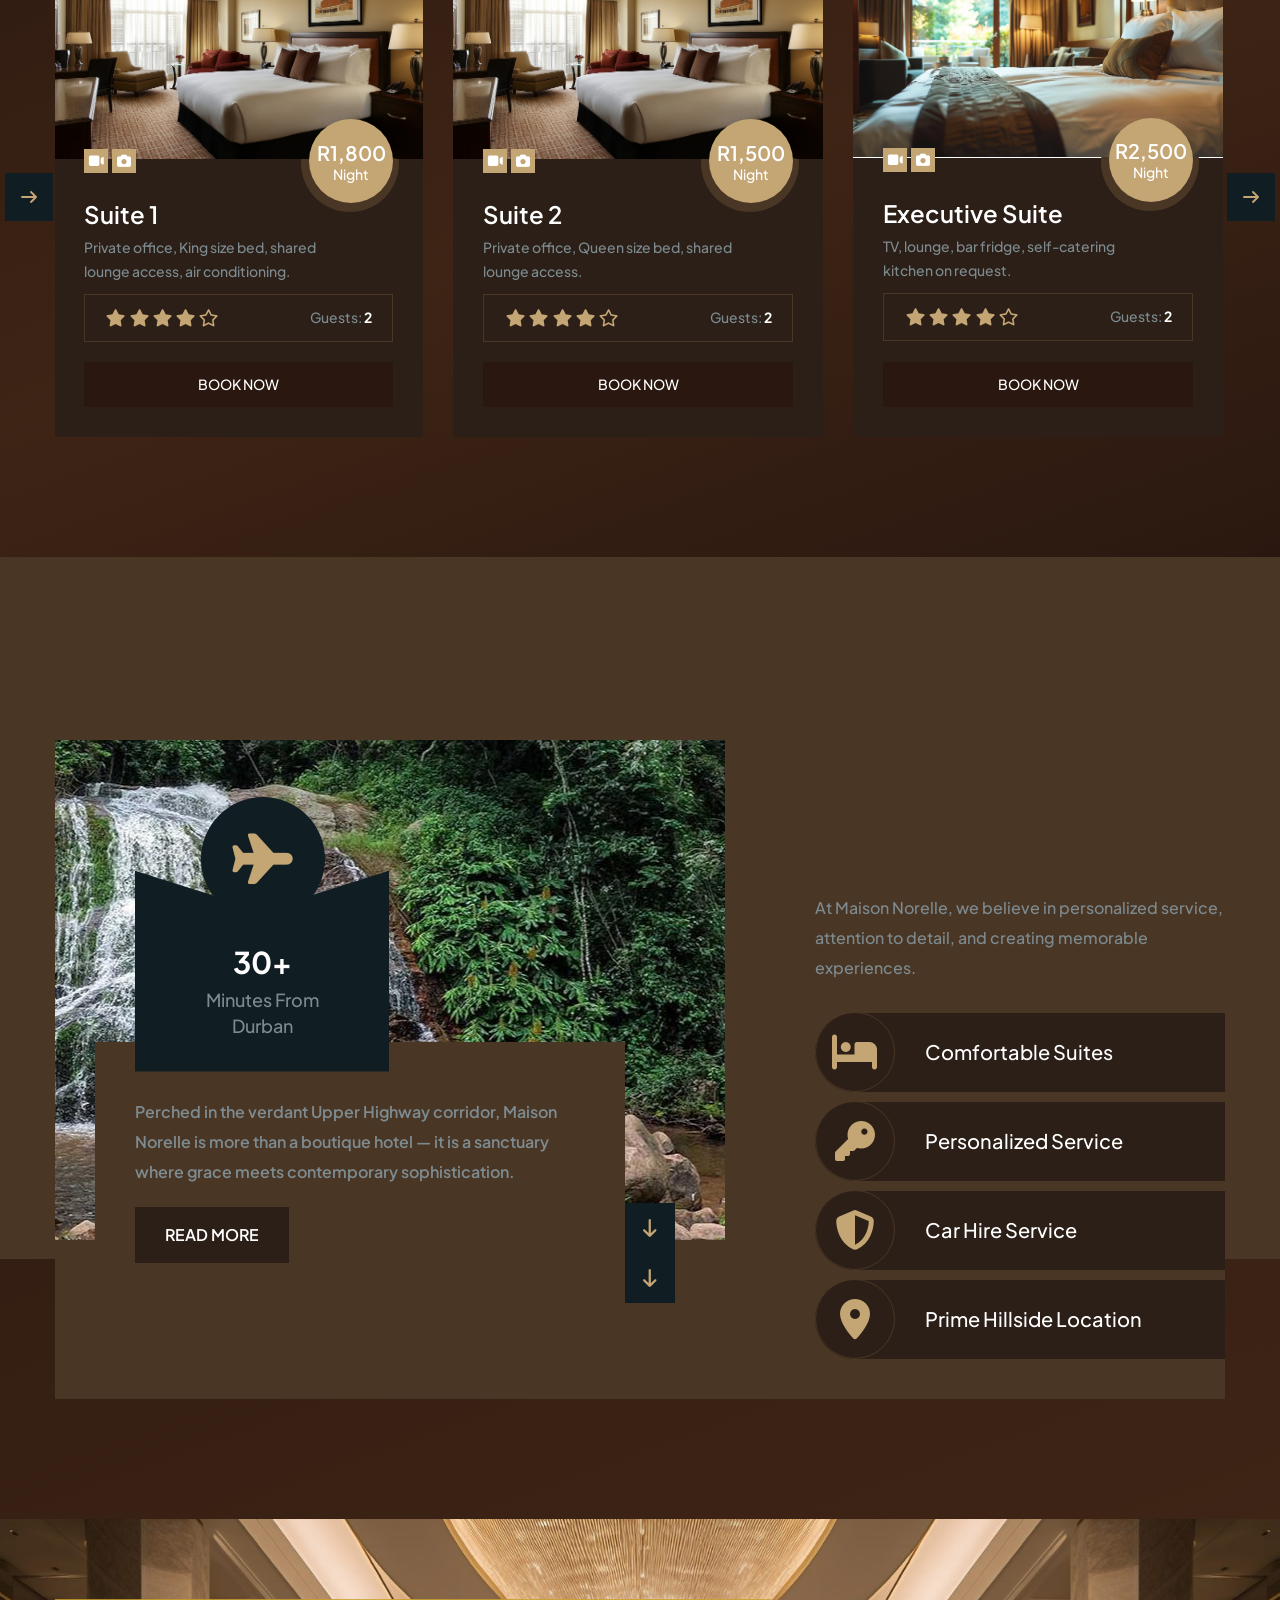
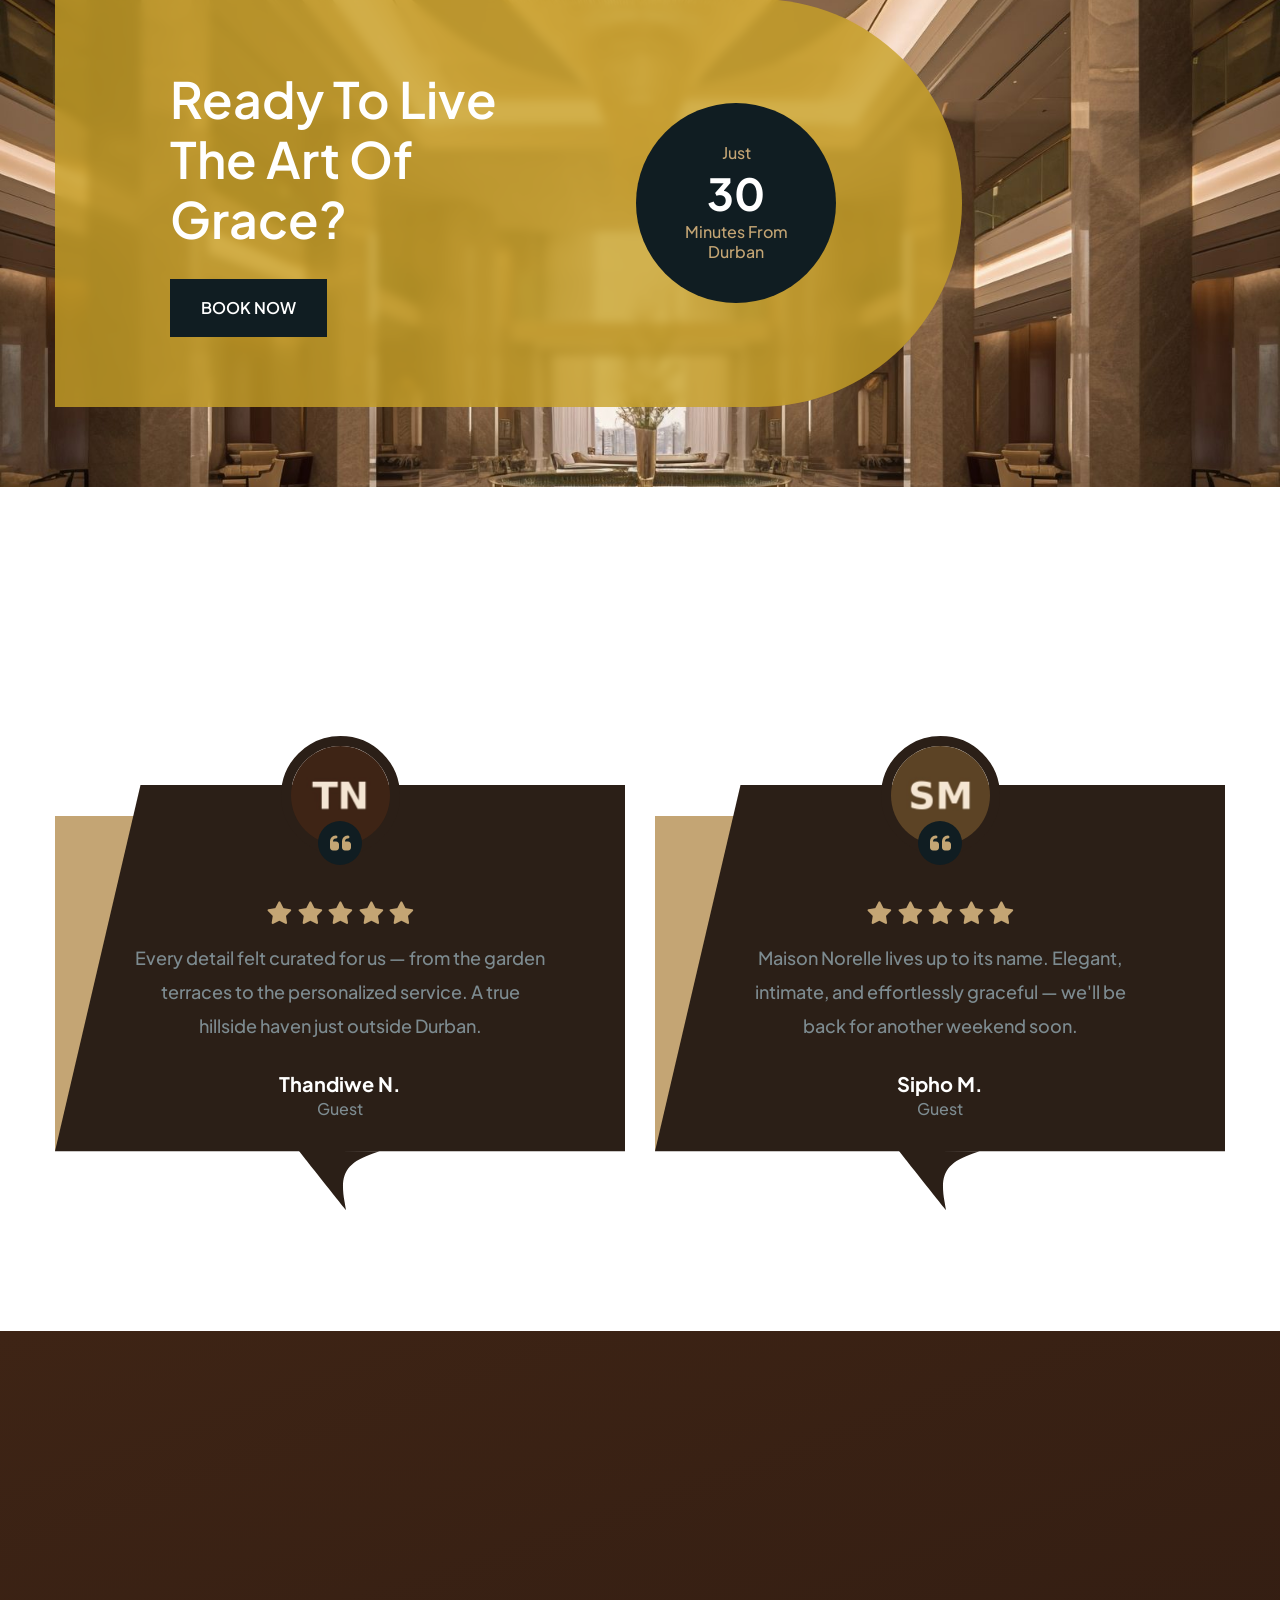
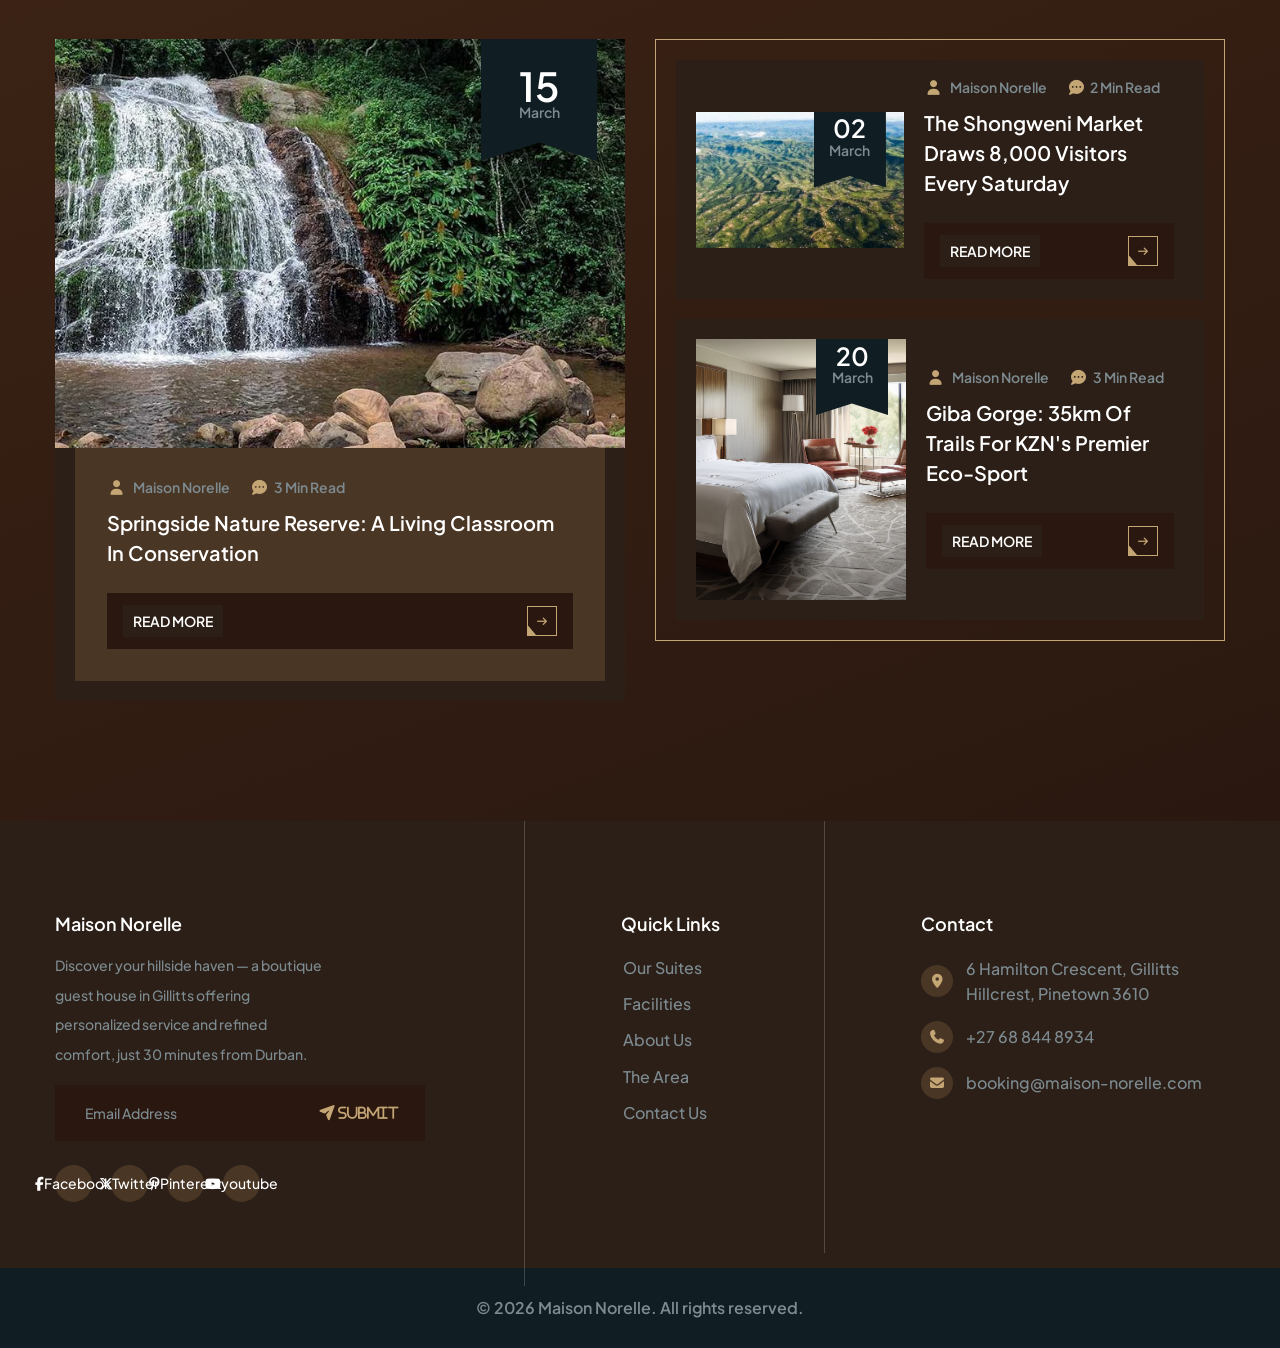
==== commit 7f44f51f: "Add files via upload" ====
--- a/index.html
+++ b/index.html
@@ -327,11 +327,11 @@
                                         </li>
                                         <li>
                                             <input id="check-5" type="checkbox" name="check">
-                                            <label for="check-5">Bar &amp; Restaurant</label>
+                                            <label for="check-5">Continental Breakfast</label>
                                         </li>
                                         <li>
                                             <input id="check-6" type="checkbox" name="check">
-                                            <label for="check-6">Swimming Pool</label>
+                                            <label for="check-6">Concierge Service</label>
                                         </li>
                                         <li>
                                             <input id="check-7" type="checkbox" name="check">
@@ -415,7 +415,7 @@
                                 <div class="row gutter-x-20 gutter-y-30">
                                     <div class="col-xl-6 col-lg-12 col-md-6 col-sm-12">
                                         <div class="about-two__feature__item">
-                                            <div class="about-two__feature__bg" style="background-image: url(assets/images/content/suite-bed-portrait.jpg);"></div>
+                                            <div class="about-two__feature__bg" style="background-image: url(assets/images/content/suite-bed-wide.jpg);"></div>
                                             <div class="about-two__feature__icon">
                                                 <i class="fas fa-lock"></i>
                                             </div>
@@ -505,13 +505,13 @@
                     <div class="col-xl-3 col-lg-4 col-md-6">
                         <div class="feature-three__item wow fadeInUp" data-wow-duration='1500ms' data-wow-delay='700ms'>
                             <div class="feature-three__item__icon">
-                                <i class="fas fa-headset"></i>
+                                <i class="fas fa-leaf"></i>
                                 <div class="feature-three__item__icon__element">
                                     <img src="assets/images/shapes/shaper-2-1.png" alt>
                                 </div>
                             </div>
-                            <h4 class="feature-three__item__title"><a href="#benefit">Bar &amp; Restaurant</a></h4>
-                            <p class="feature-three__item__text">Enjoy exquisite dining and refreshing drinks at our on-site restaurant and bar.</p>
+                            <h4 class="feature-three__item__title"><a href="#benefit">Garden Terrace</a></h4>
+                            <p class="feature-three__item__text">Unwind on our lush garden terraces, a tranquil retreat surrounded by indigenous greenery.</p>
                             <a href="#contact" class="solinom-btn">Learn More <i class="fas fa-arrow-right-long"></i></a>
                             <div class="feature-three__item__element-top">
                                 <img src="assets/images/shapes/frame-f-1-2.png" alt>
@@ -527,13 +527,13 @@
                     <div class="col-xl-3 col-lg-4 col-md-6">
                         <div class="feature-three__item wow fadeInUp" data-wow-duration='1500ms' data-wow-delay='900ms'>
                             <div class="feature-three__item__icon">
-                                <i class="fas fa-utensils"></i>
+                                <i class="fas fa-mug-saucer"></i>
                                 <div class="feature-three__item__icon__element">
                                     <img src="assets/images/shapes/shaper-2-1.png" alt>
                                 </div>
                             </div>
-                            <h4 class="feature-three__item__title"><a href="#benefit">Swimming Pool</a></h4>
-                            <p class="feature-three__item__text">Relax in our pristine swimming pool, perfect for unwinding after a day of exploration.</p>
+                            <h4 class="feature-three__item__title"><a href="#benefit">Continental Breakfast</a></h4>
+                            <p class="feature-three__item__text">Start your day with a freshly prepared continental breakfast served each morning.</p>
                             <a href="#contact" class="solinom-btn">Learn More <i class="fas fa-arrow-right-long"></i></a>
                             <div class="feature-three__item__element-top">
                                 <img src="assets/images/shapes/frame-f-1-2.png" alt>
@@ -611,7 +611,7 @@
                             "src": "assets/images/content/suite-bed-wide.jpg"
                         },
                         {
-                            "src": "assets/images/content/suite-bed-portrait.jpg"
+                            "src": "assets/images/content/suite-bed-wide.jpg"
                         },
                         {
                             "src": "assets/images/content/presidential-bed.jpg"
@@ -656,7 +656,7 @@
                     <div class="item">
                         <div class="room-card wow fadeInUp" data-wow-duration='1500ms' data-wow-delay='000ms'>
                             <div class="room-card__thumb">
-                                <img src="assets/images/content/suite-bed-portrait.jpg" alt="Suite 2">
+                                <img src="assets/images/content/suite-bed-wide.jpg" alt="Suite 2">
                                 <p class="room-card__feature">Featured</p>
                                 <div class="room-card__love">
                                     <i class="fas fa-heart"></i>
@@ -674,7 +674,7 @@
                             "src": "assets/images/content/suite-bed-wide.jpg"
                         },
                         {
-                            "src": "assets/images/content/suite-bed-portrait.jpg"
+                            "src": "assets/images/content/suite-bed-wide.jpg"
                         },
                         {
                             "src": "assets/images/content/presidential-bed.jpg"
@@ -737,7 +737,7 @@
                             "src": "assets/images/content/suite-bed-wide.jpg"
                         },
                         {
-                            "src": "assets/images/content/suite-bed-portrait.jpg"
+                            "src": "assets/images/content/suite-bed-wide.jpg"
                         },
                         {
                             "src": "assets/images/content/presidential-bed.jpg"
@@ -800,7 +800,7 @@
                             "src": "assets/images/content/suite-bed-wide.jpg"
                         },
                         {
-                            "src": "assets/images/content/suite-bed-portrait.jpg"
+                            "src": "assets/images/content/suite-bed-wide.jpg"
                         },
                         {
                             "src": "assets/images/content/presidential-bed.jpg"
@@ -863,7 +863,7 @@
                             "src": "assets/images/content/suite-bed-wide.jpg"
                         },
                         {
-                            "src": "assets/images/content/suite-bed-portrait.jpg"
+                            "src": "assets/images/content/suite-bed-wide.jpg"
                         },
                         {
                             "src": "assets/images/content/presidential-bed.jpg"
@@ -908,7 +908,7 @@
                     <div class="item">
                         <div class="room-card wow fadeInUp" data-wow-duration='1500ms' data-wow-delay='000ms'>
                             <div class="room-card__thumb">
-                                <img src="assets/images/content/suite-bed-portrait.jpg" alt="Suite 2">
+                                <img src="assets/images/content/suite-bed-wide.jpg" alt="Suite 2">
                                 <p class="room-card__feature">Featured</p>
                                 <div class="room-card__love">
                                     <i class="fas fa-heart"></i>
@@ -926,7 +926,7 @@
                             "src": "assets/images/content/suite-bed-wide.jpg"
                         },
                         {
-                            "src": "assets/images/content/suite-bed-portrait.jpg"
+                            "src": "assets/images/content/suite-bed-wide.jpg"
                         },
                         {
                             "src": "assets/images/content/presidential-bed.jpg"
@@ -989,7 +989,7 @@
                             "src": "assets/images/content/suite-bed-wide.jpg"
                         },
                         {
-                            "src": "assets/images/content/suite-bed-portrait.jpg"
+                            "src": "assets/images/content/suite-bed-wide.jpg"
                         },
                         {
                             "src": "assets/images/content/presidential-bed.jpg"
@@ -1052,7 +1052,7 @@
                             "src": "assets/images/content/suite-bed-wide.jpg"
                         },
                         {
-                            "src": "assets/images/content/suite-bed-portrait.jpg"
+                            "src": "assets/images/content/suite-bed-wide.jpg"
                         },
                         {
                             "src": "assets/images/content/presidential-bed.jpg"
@@ -1115,7 +1115,7 @@
                             "src": "assets/images/content/suite-bed-wide.jpg"
                         },
                         {
-                            "src": "assets/images/content/suite-bed-portrait.jpg"
+                            "src": "assets/images/content/suite-bed-wide.jpg"
                         },
                         {
                             "src": "assets/images/content/presidential-bed.jpg"
--- a/assets/css/solinom.css
+++ b/assets/css/solinom.css
@@ -315,6 +315,7 @@
   font-size: 16px;
   line-height: 2.125;
   font-weight: 500;
+  background: linear-gradient(180deg, #FBF6EC 0%, #F3E4CC 45%, #FBF6EC 100%);
 }
 
 body.locked {
@@ -18680,7 +18681,7 @@
 .about-two {
   padding: 120px 0px;
   position: relative;
-  background-color: #ffffff;
+  background-color: transparent;
   z-index: 1;
 }
 @media (max-width: 991px) {
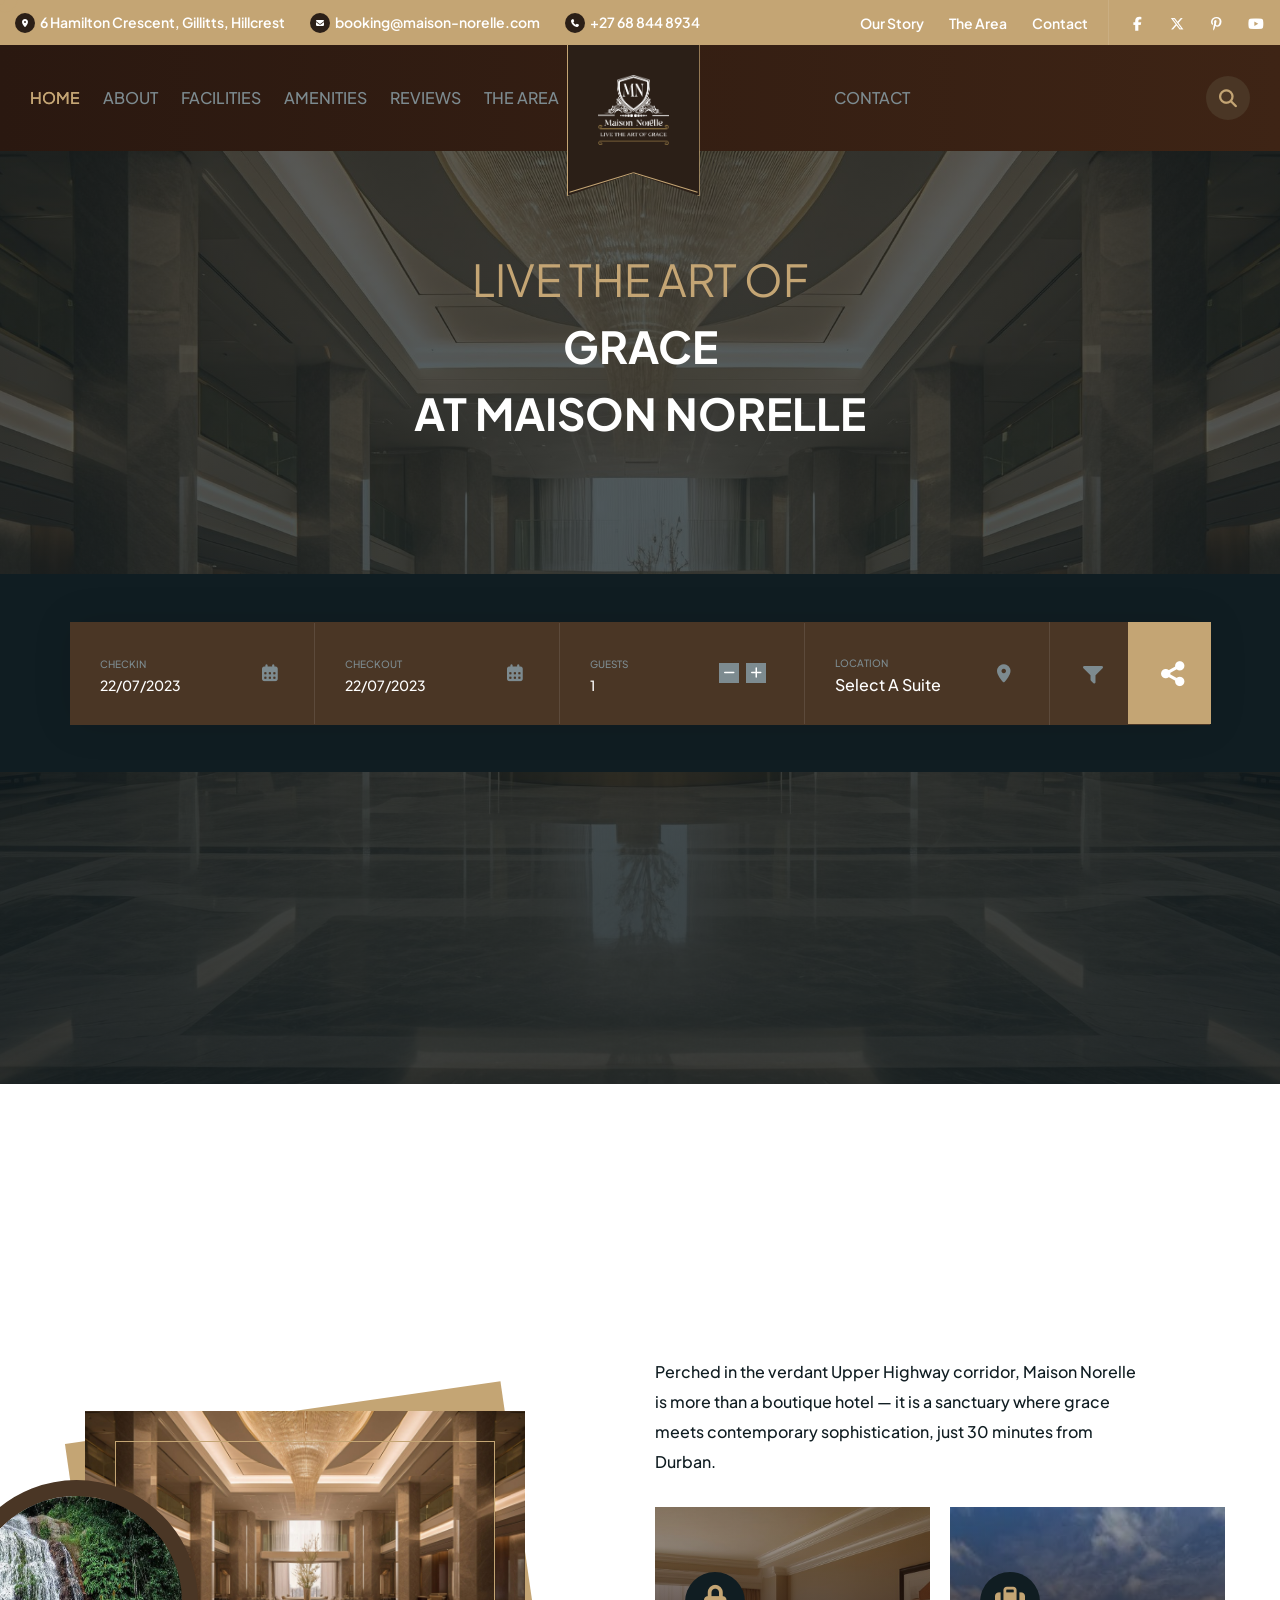
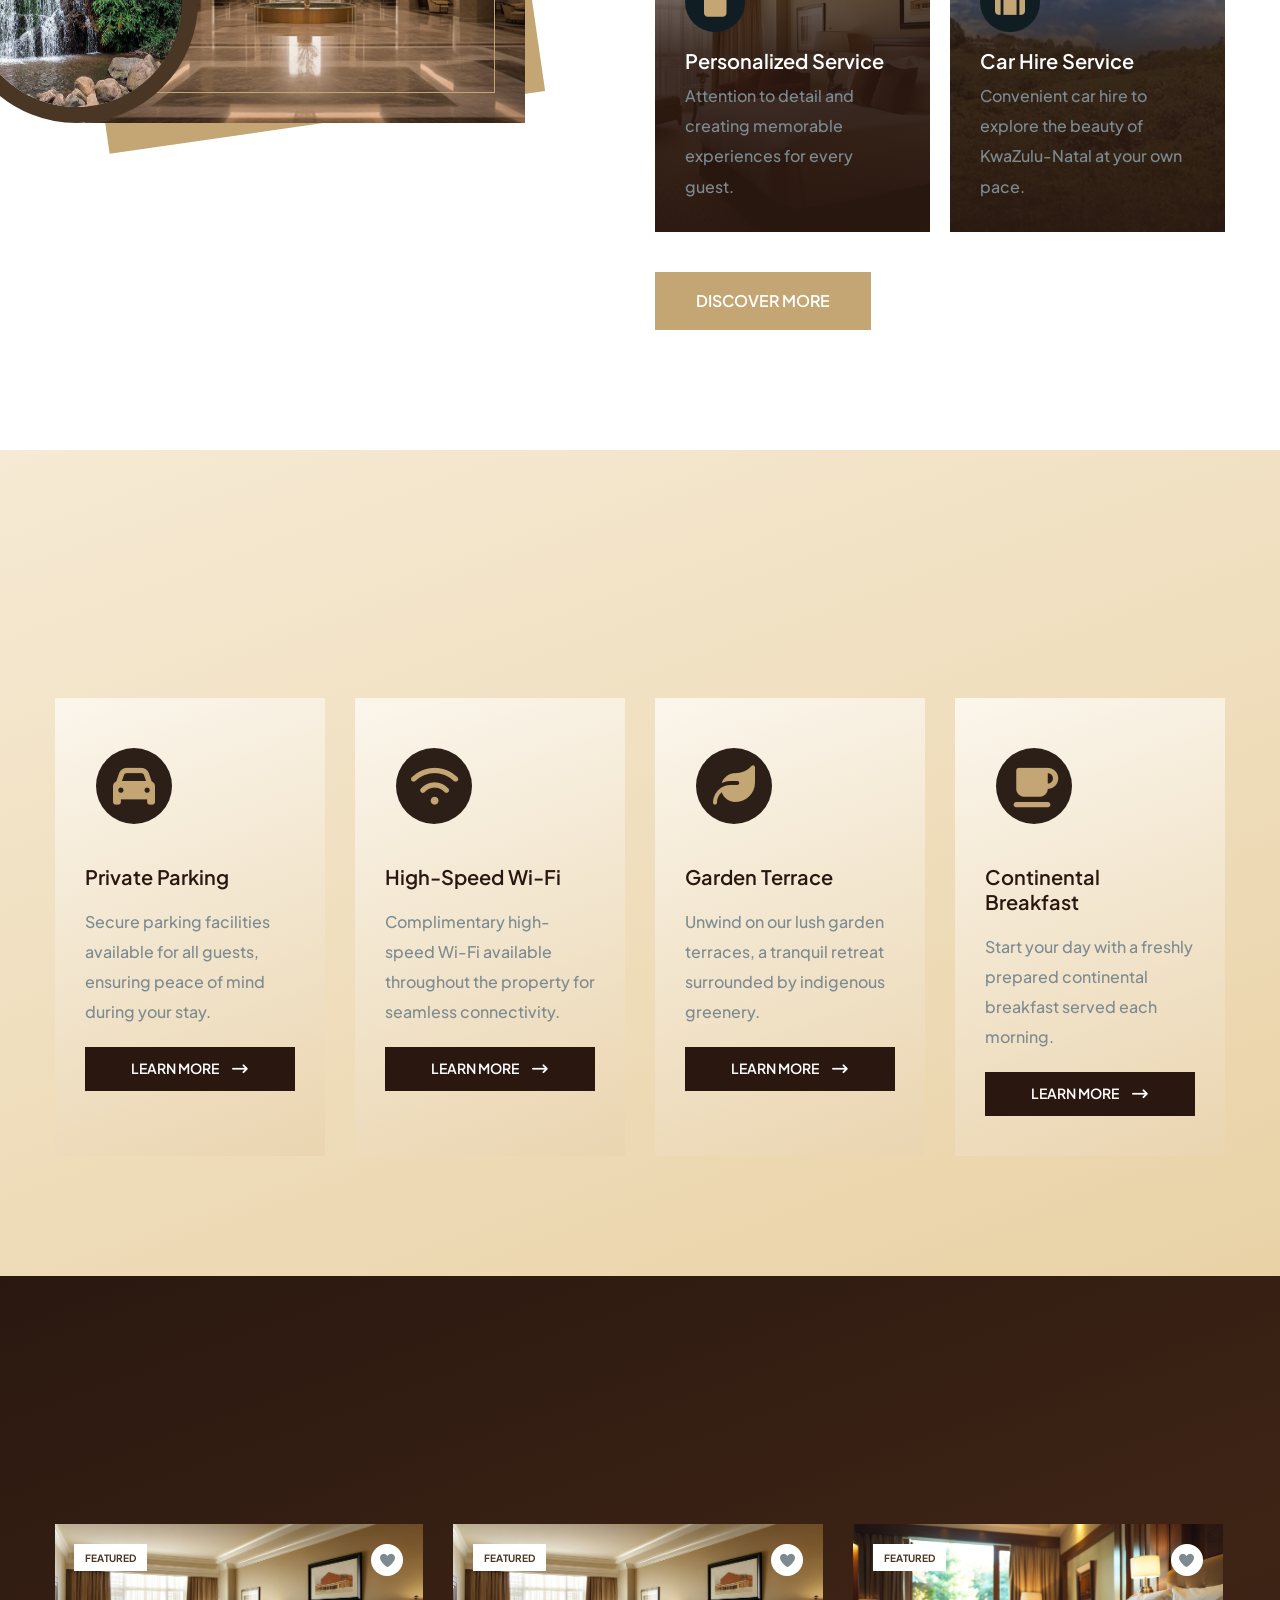
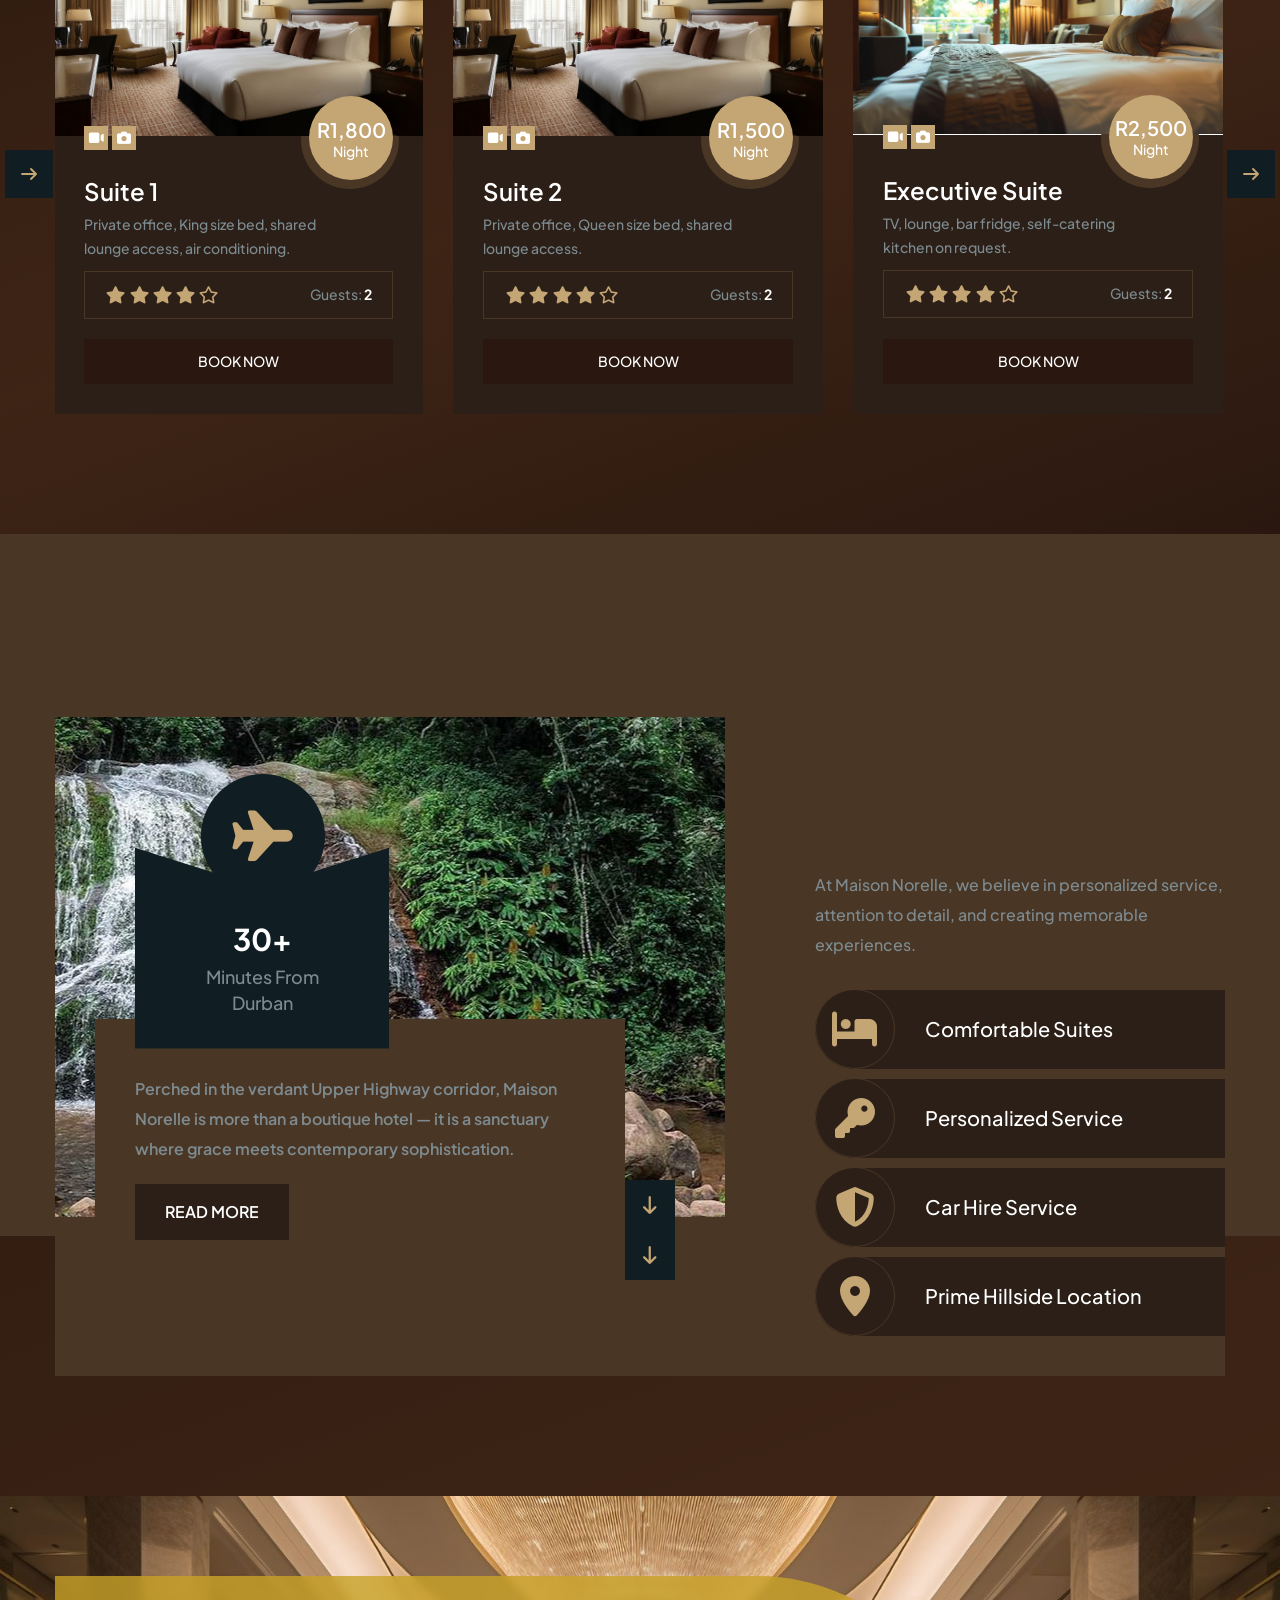
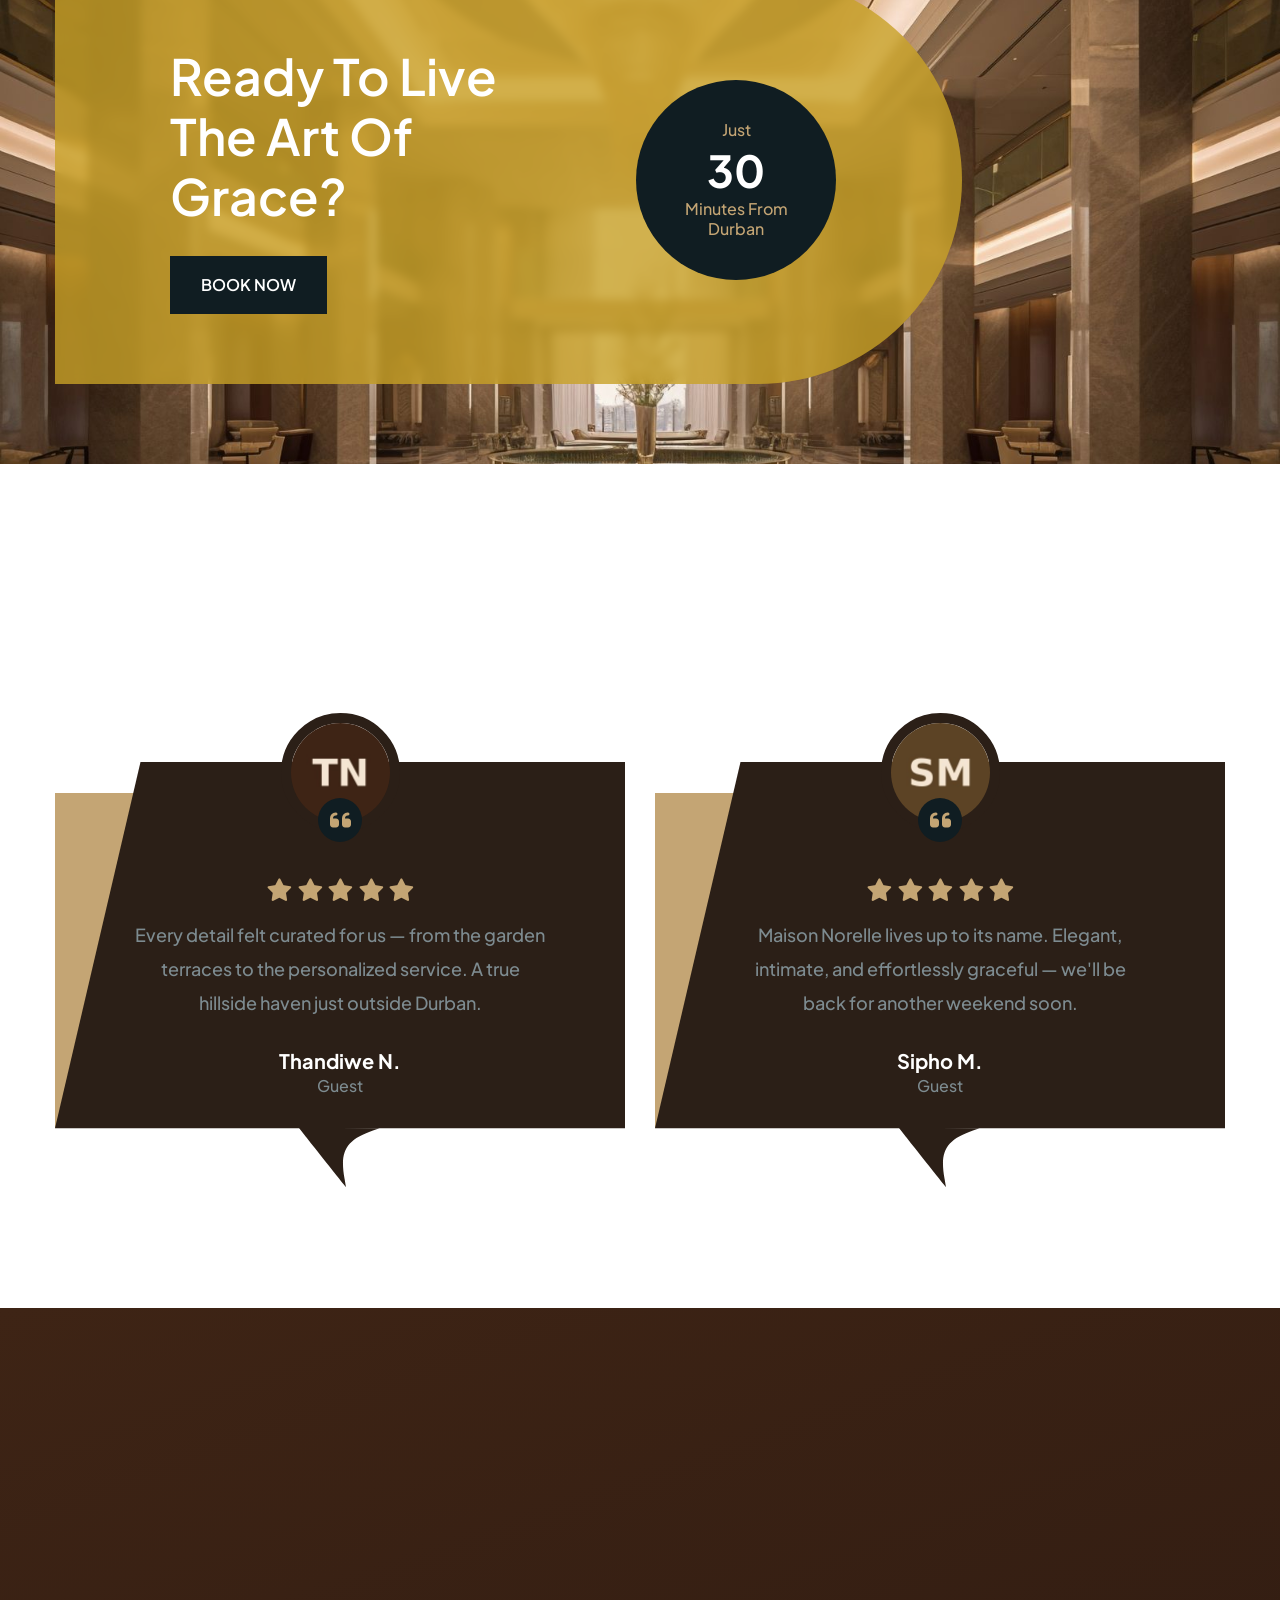
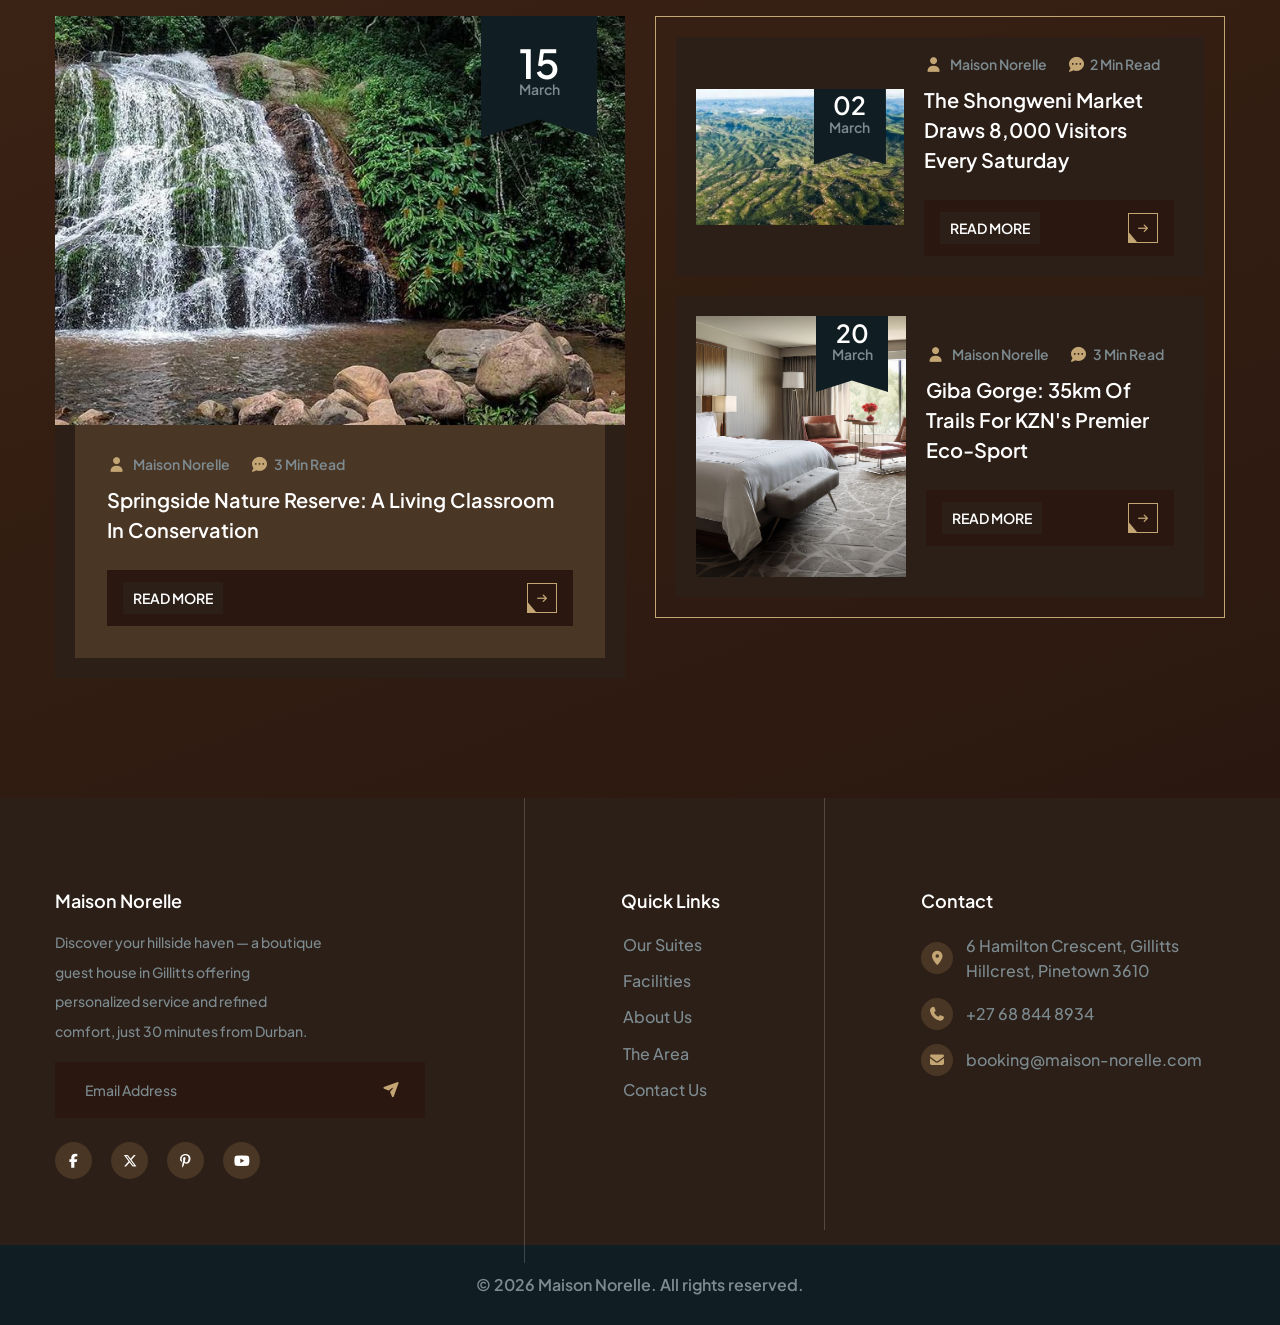
==== commit a2135955: "Add files via upload" ====
--- a/index.html
+++ b/index.html
@@ -633,7 +633,7 @@
                             </div>
                             <div class="room-card__content">
                                 <div class="room-card__content__inner__element"></div>
-                                <h4 class="room-card__content__title"><a href="#contact">Suite 1</a></h4>
+                                <h4 class="room-card__content__title"><a href="suite-1.html">Suite 1</a></h4>
                                 <p class="room-card__content__text">Private office, King size bed, shared lounge access, air conditioning.</p>
                                 <div class="room-card__content__star">
                                     <div class="room-card__content__star__item">
@@ -645,7 +645,7 @@
                                     </div>
                                     <p class="room-card__content__star__parson">Guests: <strong>2</strong></p>
                                 </div>
-                                <a href="#contact" class="room-card__content__btn solinom-btn">Book Now</a>
+                                <a href="suite-1.html" class="room-card__content__btn solinom-btn">Book Now</a>
 
                                 <div class="room-card__content__element">
                                     <img src="assets/images/shapes/room-1-1.png" alt>
@@ -696,7 +696,7 @@
                             </div>
                             <div class="room-card__content">
                                 <div class="room-card__content__inner__element"></div>
-                                <h4 class="room-card__content__title"><a href="#contact">Suite 2</a></h4>
+                                <h4 class="room-card__content__title"><a href="suite-2.html">Suite 2</a></h4>
                                 <p class="room-card__content__text">Private office, Queen size bed, shared lounge access.</p>
                                 <div class="room-card__content__star">
                                     <div class="room-card__content__star__item">
@@ -708,7 +708,7 @@
                                     </div>
                                     <p class="room-card__content__star__parson">Guests: <strong>2</strong></p>
                                 </div>
-                                <a href="#contact" class="room-card__content__btn solinom-btn">Book Now</a>
+                                <a href="suite-2.html" class="room-card__content__btn solinom-btn">Book Now</a>
 
                                 <div class="room-card__content__element">
                                     <img src="assets/images/shapes/room-1-1.png" alt>
@@ -759,7 +759,7 @@
                             </div>
                             <div class="room-card__content">
                                 <div class="room-card__content__inner__element"></div>
-                                <h4 class="room-card__content__title"><a href="#contact">Executive Suite</a></h4>
+                                <h4 class="room-card__content__title"><a href="suite-executive.html">Executive Suite</a></h4>
                                 <p class="room-card__content__text">TV, lounge, bar fridge, self-catering kitchen on request.</p>
                                 <div class="room-card__content__star">
                                     <div class="room-card__content__star__item">
@@ -771,7 +771,7 @@
                                     </div>
                                     <p class="room-card__content__star__parson">Guests: <strong>2</strong></p>
                                 </div>
-                                <a href="#contact" class="room-card__content__btn solinom-btn">Book Now</a>
+                                <a href="suite-executive.html" class="room-card__content__btn solinom-btn">Book Now</a>
 
                                 <div class="room-card__content__element">
                                     <img src="assets/images/shapes/room-1-1.png" alt>
@@ -822,7 +822,7 @@
                             </div>
                             <div class="room-card__content">
                                 <div class="room-card__content__inner__element"></div>
-                                <h4 class="room-card__content__title"><a href="#contact">Presidential Suite</a></h4>
+                                <h4 class="room-card__content__title"><a href="suite-presidential.html">Presidential Suite</a></h4>
                                 <p class="room-card__content__text">Two TVs, lounge, bar fridge, air conditioning, self-catering kitchen.</p>
                                 <div class="room-card__content__star">
                                     <div class="room-card__content__star__item">
@@ -834,7 +834,7 @@
                                     </div>
                                     <p class="room-card__content__star__parson">Guests: <strong>2</strong></p>
                                 </div>
-                                <a href="#contact" class="room-card__content__btn solinom-btn">Book Now</a>
+                                <a href="suite-presidential.html" class="room-card__content__btn solinom-btn">Book Now</a>
 
                                 <div class="room-card__content__element">
                                     <img src="assets/images/shapes/room-1-1.png" alt>
@@ -885,7 +885,7 @@
                             </div>
                             <div class="room-card__content">
                                 <div class="room-card__content__inner__element"></div>
-                                <h4 class="room-card__content__title"><a href="#contact">Suite 1</a></h4>
+                                <h4 class="room-card__content__title"><a href="suite-1.html">Suite 1</a></h4>
                                 <p class="room-card__content__text">Private office, King size bed, shared lounge access, air conditioning.</p>
                                 <div class="room-card__content__star">
                                     <div class="room-card__content__star__item">
@@ -897,7 +897,7 @@
                                     </div>
                                     <p class="room-card__content__star__parson">Guests: <strong>2</strong></p>
                                 </div>
-                                <a href="#contact" class="room-card__content__btn solinom-btn">Book Now</a>
+                                <a href="suite-1.html" class="room-card__content__btn solinom-btn">Book Now</a>
 
                                 <div class="room-card__content__element">
                                     <img src="assets/images/shapes/room-1-1.png" alt>
@@ -948,7 +948,7 @@
                             </div>
                             <div class="room-card__content">
                                 <div class="room-card__content__inner__element"></div>
-                                <h4 class="room-card__content__title"><a href="#contact">Suite 2</a></h4>
+                                <h4 class="room-card__content__title"><a href="suite-2.html">Suite 2</a></h4>
                                 <p class="room-card__content__text">Private office, Queen size bed, shared lounge access.</p>
                                 <div class="room-card__content__star">
                                     <div class="room-card__content__star__item">
@@ -960,7 +960,7 @@
                                     </div>
                                     <p class="room-card__content__star__parson">Guests: <strong>2</strong></p>
                                 </div>
-                                <a href="#contact" class="room-card__content__btn solinom-btn">Book Now</a>
+                                <a href="suite-2.html" class="room-card__content__btn solinom-btn">Book Now</a>
 
                                 <div class="room-card__content__element">
                                     <img src="assets/images/shapes/room-1-1.png" alt>
@@ -1011,7 +1011,7 @@
                             </div>
                             <div class="room-card__content">
                                 <div class="room-card__content__inner__element"></div>
-                                <h4 class="room-card__content__title"><a href="#contact">Executive Suite</a></h4>
+                                <h4 class="room-card__content__title"><a href="suite-executive.html">Executive Suite</a></h4>
                                 <p class="room-card__content__text">TV, lounge, bar fridge, self-catering kitchen on request.</p>
                                 <div class="room-card__content__star">
                                     <div class="room-card__content__star__item">
@@ -1023,7 +1023,7 @@
                                     </div>
                                     <p class="room-card__content__star__parson">Guests: <strong>2</strong></p>
                                 </div>
-                                <a href="#contact" class="room-card__content__btn solinom-btn">Book Now</a>
+                                <a href="suite-executive.html" class="room-card__content__btn solinom-btn">Book Now</a>
 
                                 <div class="room-card__content__element">
                                     <img src="assets/images/shapes/room-1-1.png" alt>
@@ -1074,7 +1074,7 @@
                             </div>
                             <div class="room-card__content">
                                 <div class="room-card__content__inner__element"></div>
-                                <h4 class="room-card__content__title"><a href="#contact">Presidential Suite</a></h4>
+                                <h4 class="room-card__content__title"><a href="suite-presidential.html">Presidential Suite</a></h4>
                                 <p class="room-card__content__text">Two TVs, lounge, bar fridge, air conditioning, self-catering kitchen.</p>
                                 <div class="room-card__content__star">
                                     <div class="room-card__content__star__item">
@@ -1086,7 +1086,7 @@
                                     </div>
                                     <p class="room-card__content__star__parson">Guests: <strong>2</strong></p>
                                 </div>
-                                <a href="#contact" class="room-card__content__btn solinom-btn">Book Now</a>
+                                <a href="suite-presidential.html" class="room-card__content__btn solinom-btn">Book Now</a>
 
                                 <div class="room-card__content__element">
                                     <img src="assets/images/shapes/room-1-1.png" alt>
@@ -1137,7 +1137,7 @@
                             </div>
                             <div class="room-card__content">
                                 <div class="room-card__content__inner__element"></div>
-                                <h4 class="room-card__content__title"><a href="#contact">Suite 1</a></h4>
+                                <h4 class="room-card__content__title"><a href="suite-1.html">Suite 1</a></h4>
                                 <p class="room-card__content__text">Private office, King size bed, shared lounge access, air conditioning.</p>
                                 <div class="room-card__content__star">
                                     <div class="room-card__content__star__item">
@@ -1149,7 +1149,7 @@
                                     </div>
                                     <p class="room-card__content__star__parson">Guests: <strong>2</strong></p>
                                 </div>
-                                <a href="#contact" class="room-card__content__btn solinom-btn">Book Now</a>
+                                <a href="suite-1.html" class="room-card__content__btn solinom-btn">Book Now</a>
 
                                 <div class="room-card__content__element">
                                     <img src="assets/images/shapes/room-1-1.png" alt>
--- a/assets/css/solinom.css
+++ b/assets/css/solinom.css
@@ -362,6 +362,18 @@
 p {
   color: var(--solinom-text-gray, #7D8B90);
 }
+
+.sr-only {
+  position: absolute;
+  width: 1px;
+  height: 1px;
+  padding: 0;
+  margin: -1px;
+  overflow: hidden;
+  clip: rect(0, 0, 0, 0);
+  white-space: nowrap;
+  border: 0;
+}
 @media (max-width: 575px) {
   p br {
     display: none;
@@ -4539,8 +4551,9 @@
   opacity: 0;
   transition: all 500ms ease;
   transform: scaleX(0);
-  font-family: "icomoon" !important;
-  content: "\e935";
+  font-family: "Font Awesome 5 Free" !important;
+  font-weight: 900;
+  content: "\f105";
   font-style: normal;
   font-weight: normal;
   font-variant: normal;
@@ -6356,8 +6369,9 @@
   top: 0;
   bottom: 0;
   right: 30px;
-  font-family: "icomoon" !important;
-  content: "\e933";
+  font-family: "Font Awesome 5 Free" !important;
+  font-weight: 900;
+  content: "\f107";
   font-weight: 500;
   font-size: 14px;
   color: var(--solinom-base, #C9A227);
@@ -6796,8 +6810,9 @@
   left: 3px;
   display: block;
   color: var(--solinom-base, #C9A227);
-  content: "\e93b";
-  font-family: "icomoon" !important;
+  content: "\f00c";
+  font-family: "Font Awesome 5 Free" !important;
+  font-weight: 900;
   font-size: 6px;
   line-height: 14px;
   pointer-events: none;
@@ -11149,8 +11164,9 @@
   top: 0;
   bottom: 0;
   right: 30px;
-  font-family: "icomoon" !important;
-  content: "\e933";
+  font-family: "Font Awesome 5 Free" !important;
+  font-weight: 900;
+  content: "\f107";
   font-weight: 500;
   font-size: 14px;
   color: var(--solinom-base, #C9A227);
@@ -16607,8 +16623,9 @@
   margin-left: auto;
   vertical-align: auto;
   font-size: 10px;
-  content: "\e933";
-  font-family: "icomoon" !important;
+  content: "\f107";
+  font-family: "Font Awesome 5 Free" !important;
+  font-weight: 900;
   color: var(--solinom-text-gray, #7D8B90);
   font-weight: 600;
   border-top: 0;
@@ -17736,7 +17753,7 @@
   line-height: 25px;
   margin-bottom: 18px;
   padding-bottom: 0;
-  color: var(--solinom-white, #fff);
+  color: var(--solinom-text-dark, #2A1810);
   text-transform: capitalize;
 }
 .feature-three__item__title a {
@@ -19636,10 +19653,16 @@
   background: linear-gradient(160deg, #2A1810 0%, #3E2415 55%, #2A1810 100%);
 }
 .feature-three {
-  background: linear-gradient(160deg, #2A1810 0%, #3E2415 100%);
+  background: linear-gradient(160deg, #F6EAD4 0%, #E9D2A6 100%);
+}
+.feature-three .sec-title__title {
+  color: var(--solinom-text-dark, #2A1810);
+}
+.feature-three .sec-title__tagline {
+  color: var(--solinom-gray2, #4A3625);
 }
 .feature-three__item {
-  background: linear-gradient(160deg, #3E2415 0%, #5C4326 100%);
+  background: linear-gradient(160deg, #FBF6EC 0%, #EAD5B0 100%);
 }
 .benefit-two {
   background: linear-gradient(160deg, #2A1810 0%, #3E2415 100%);
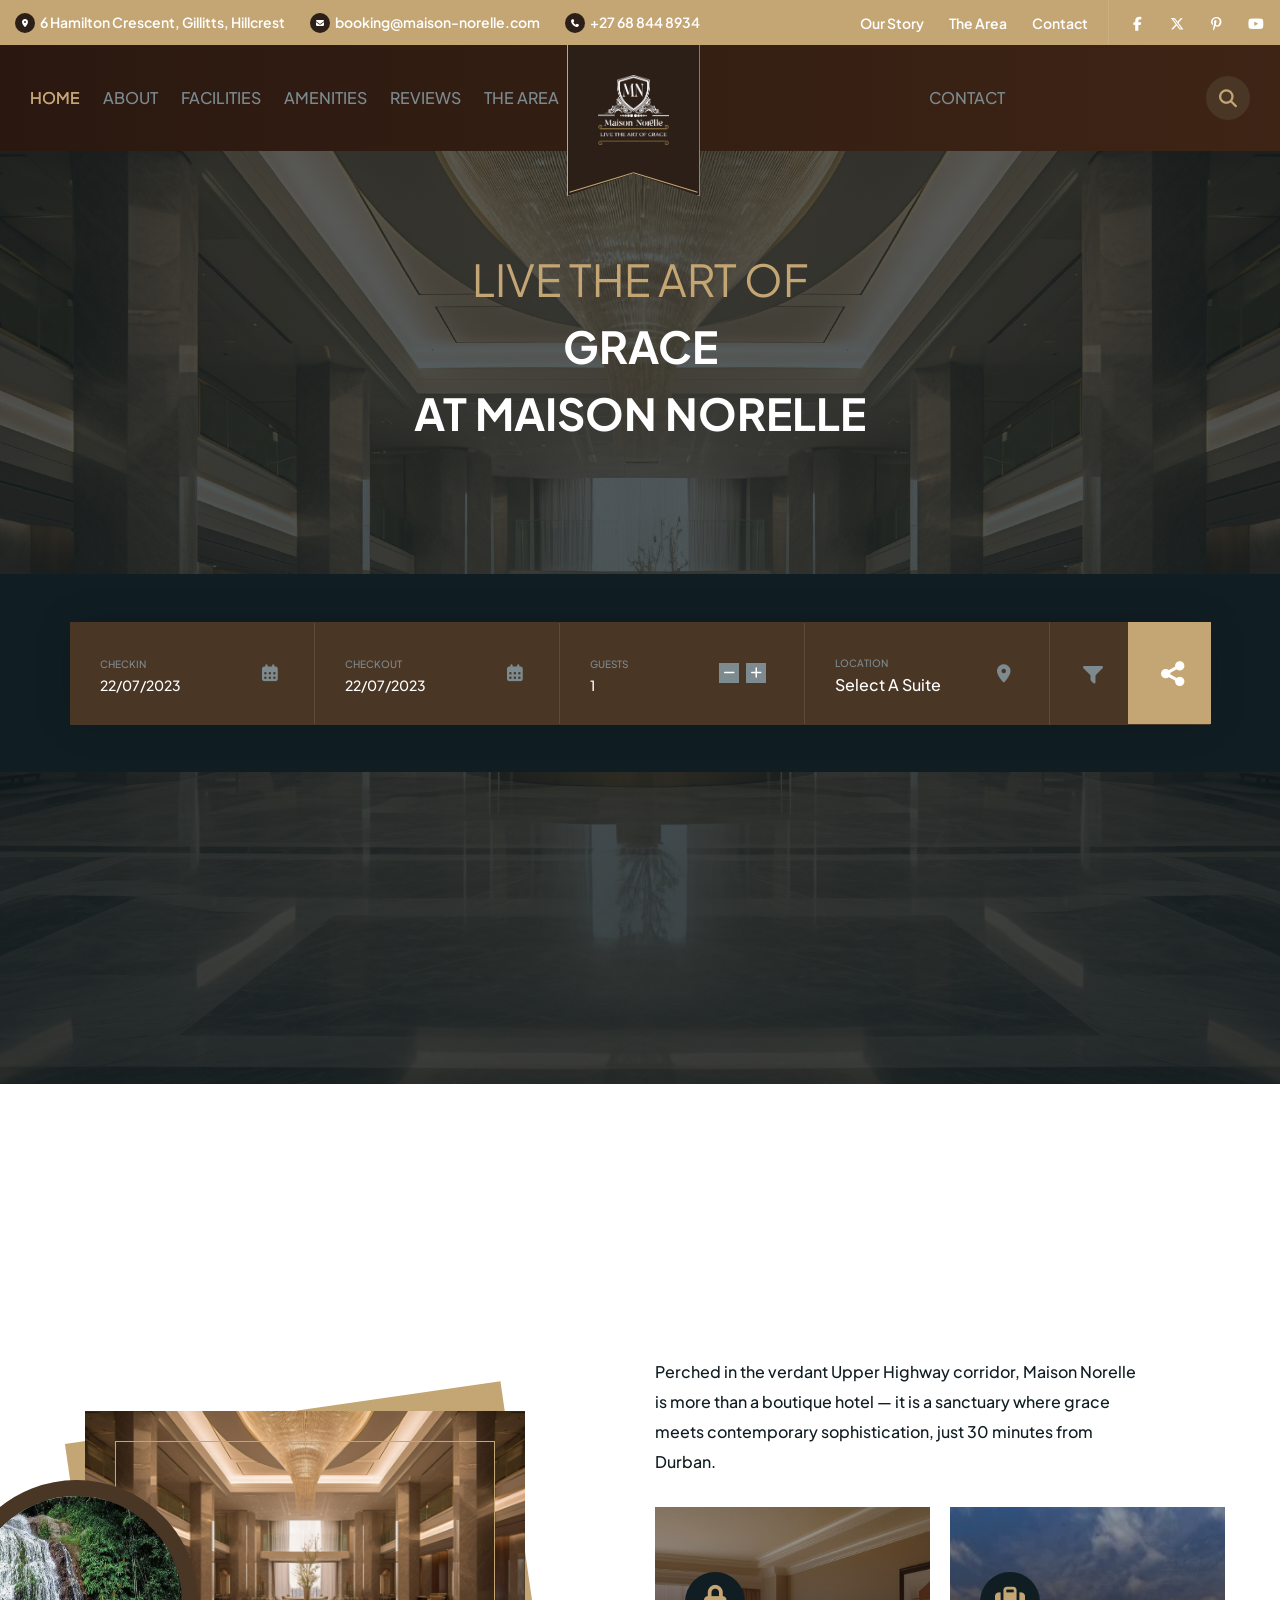
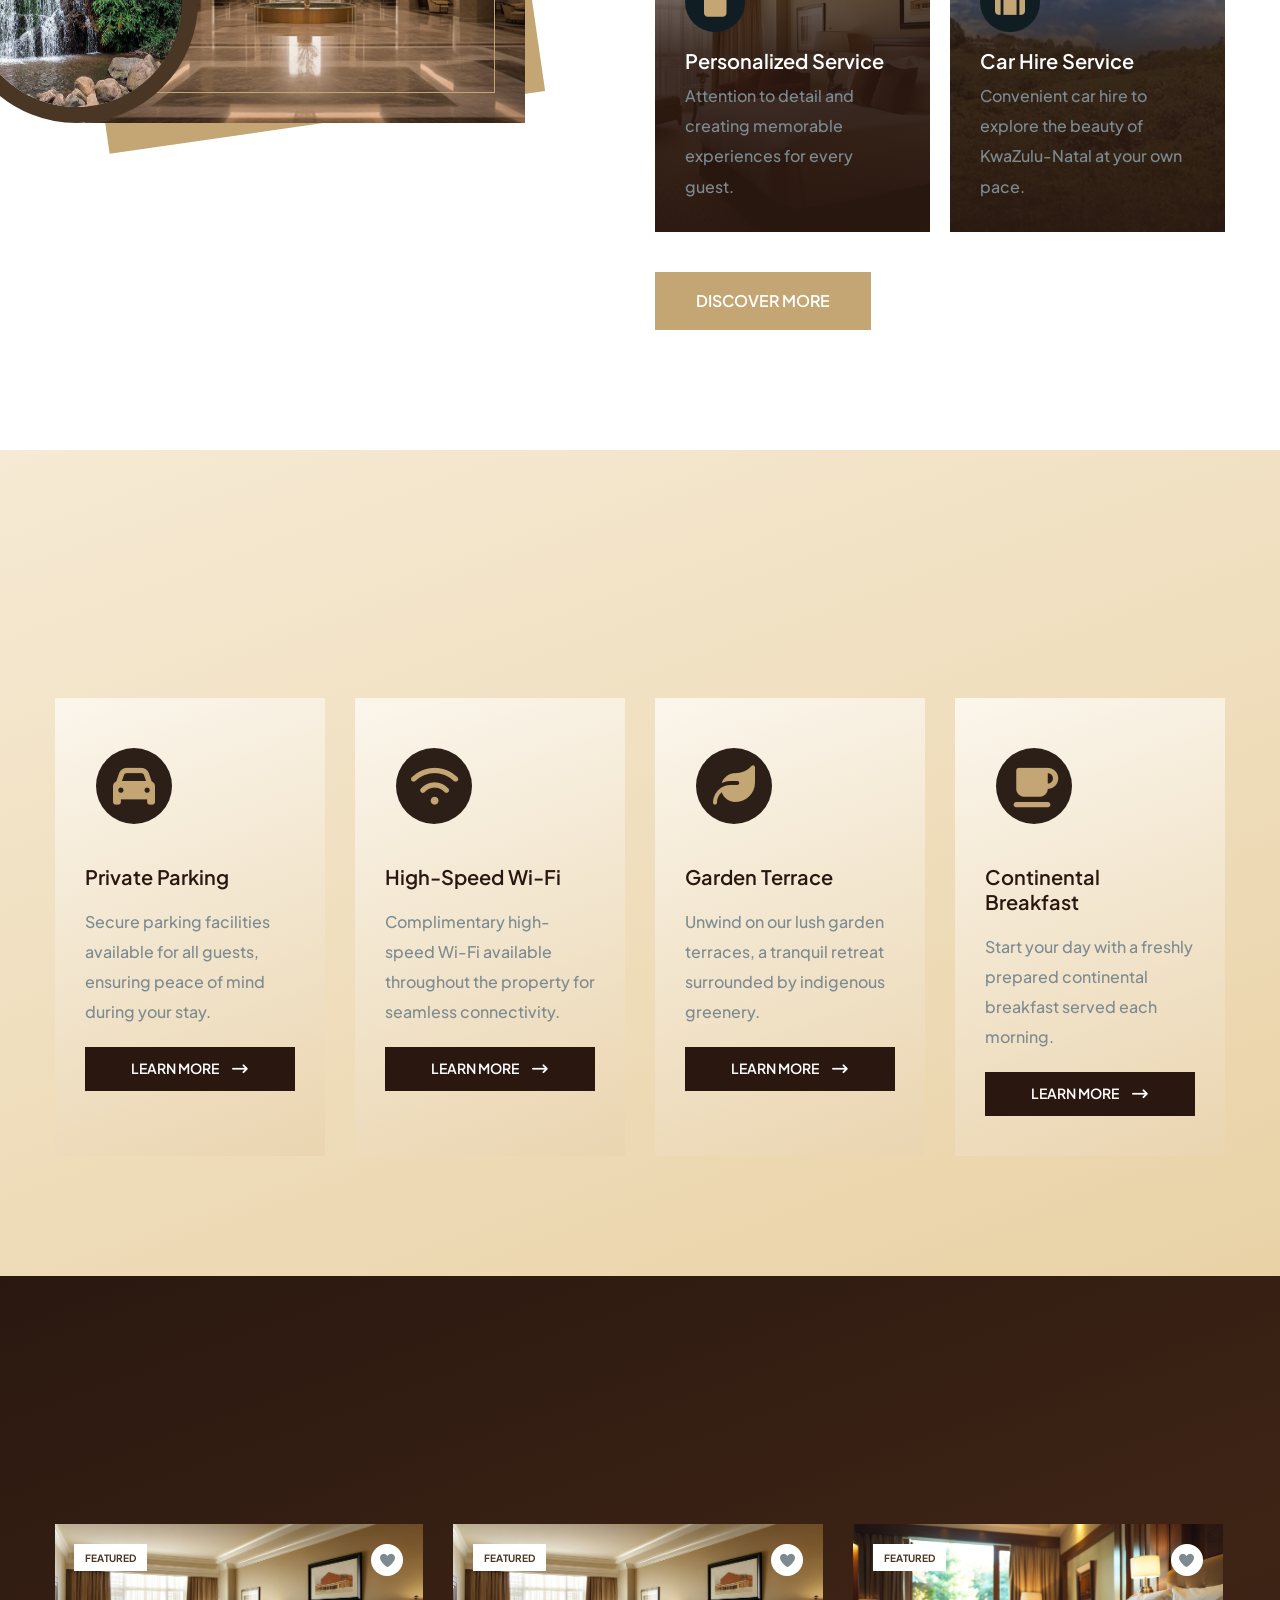
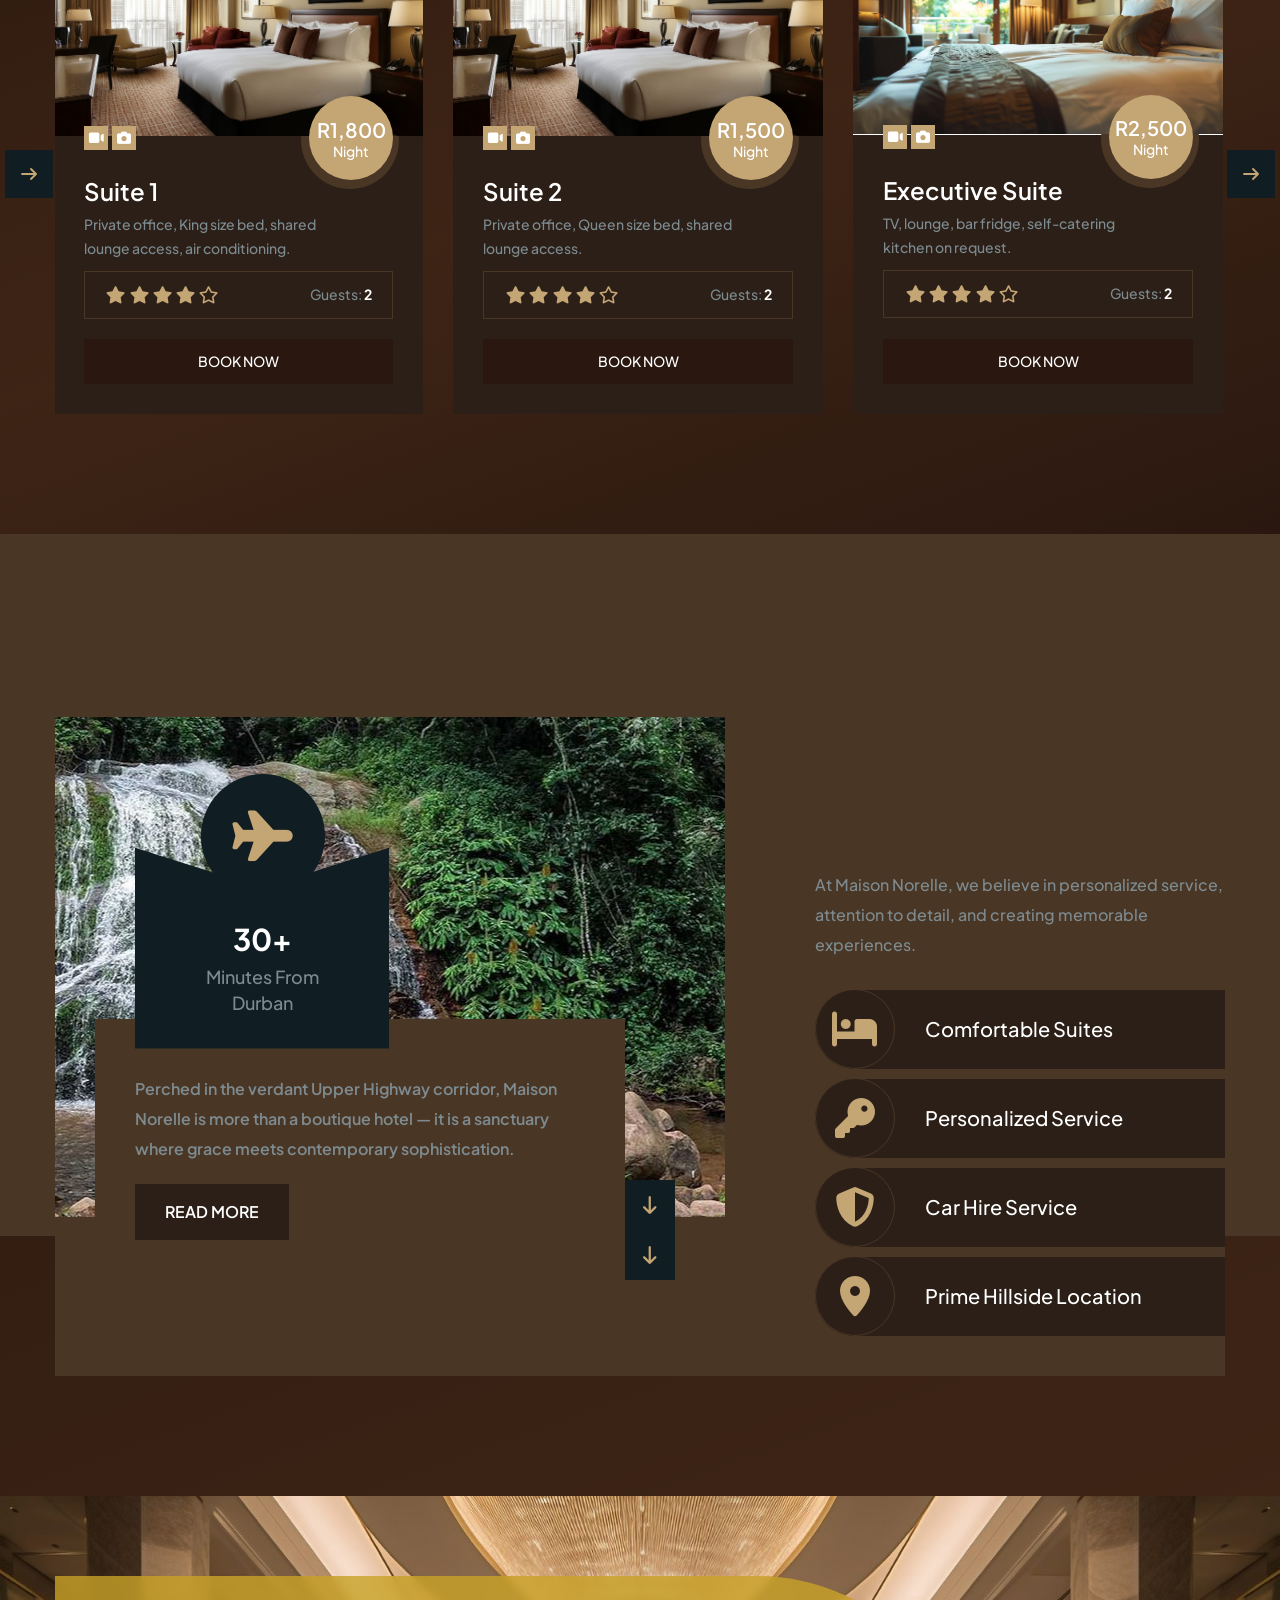
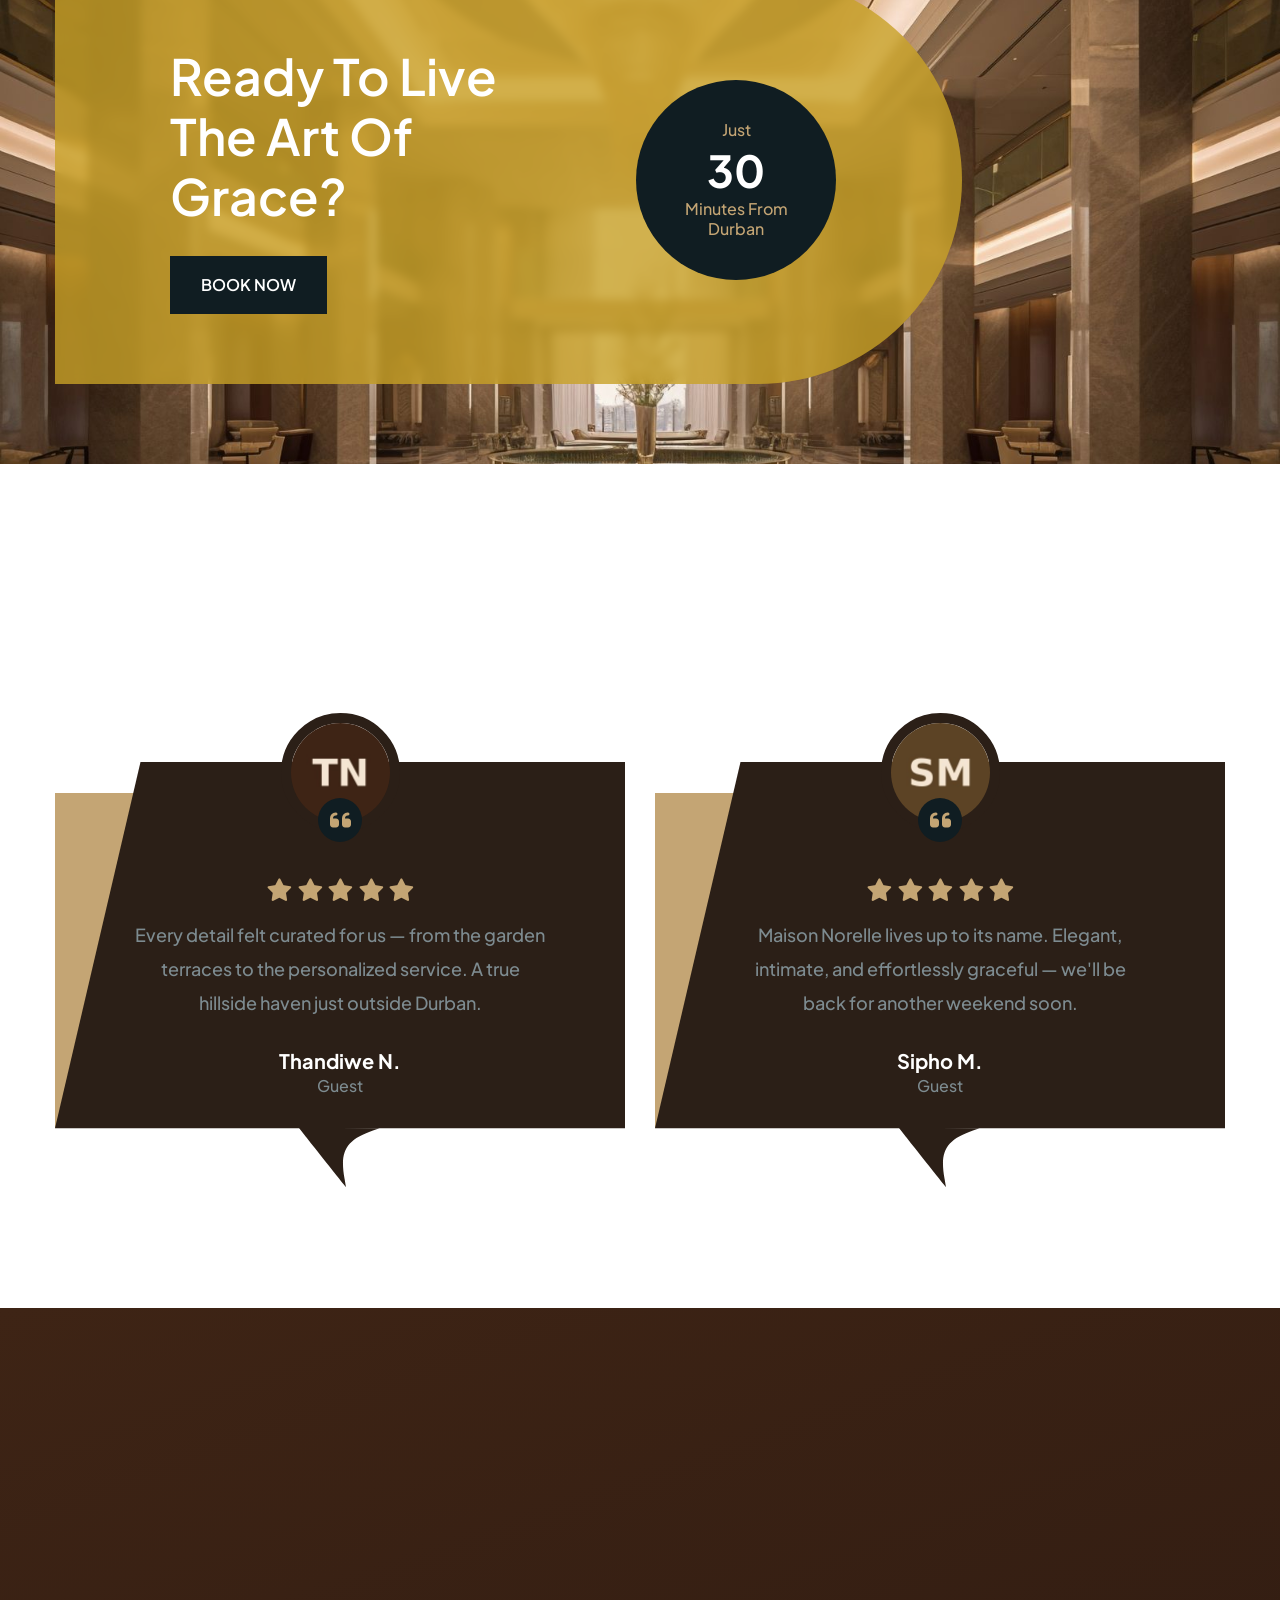
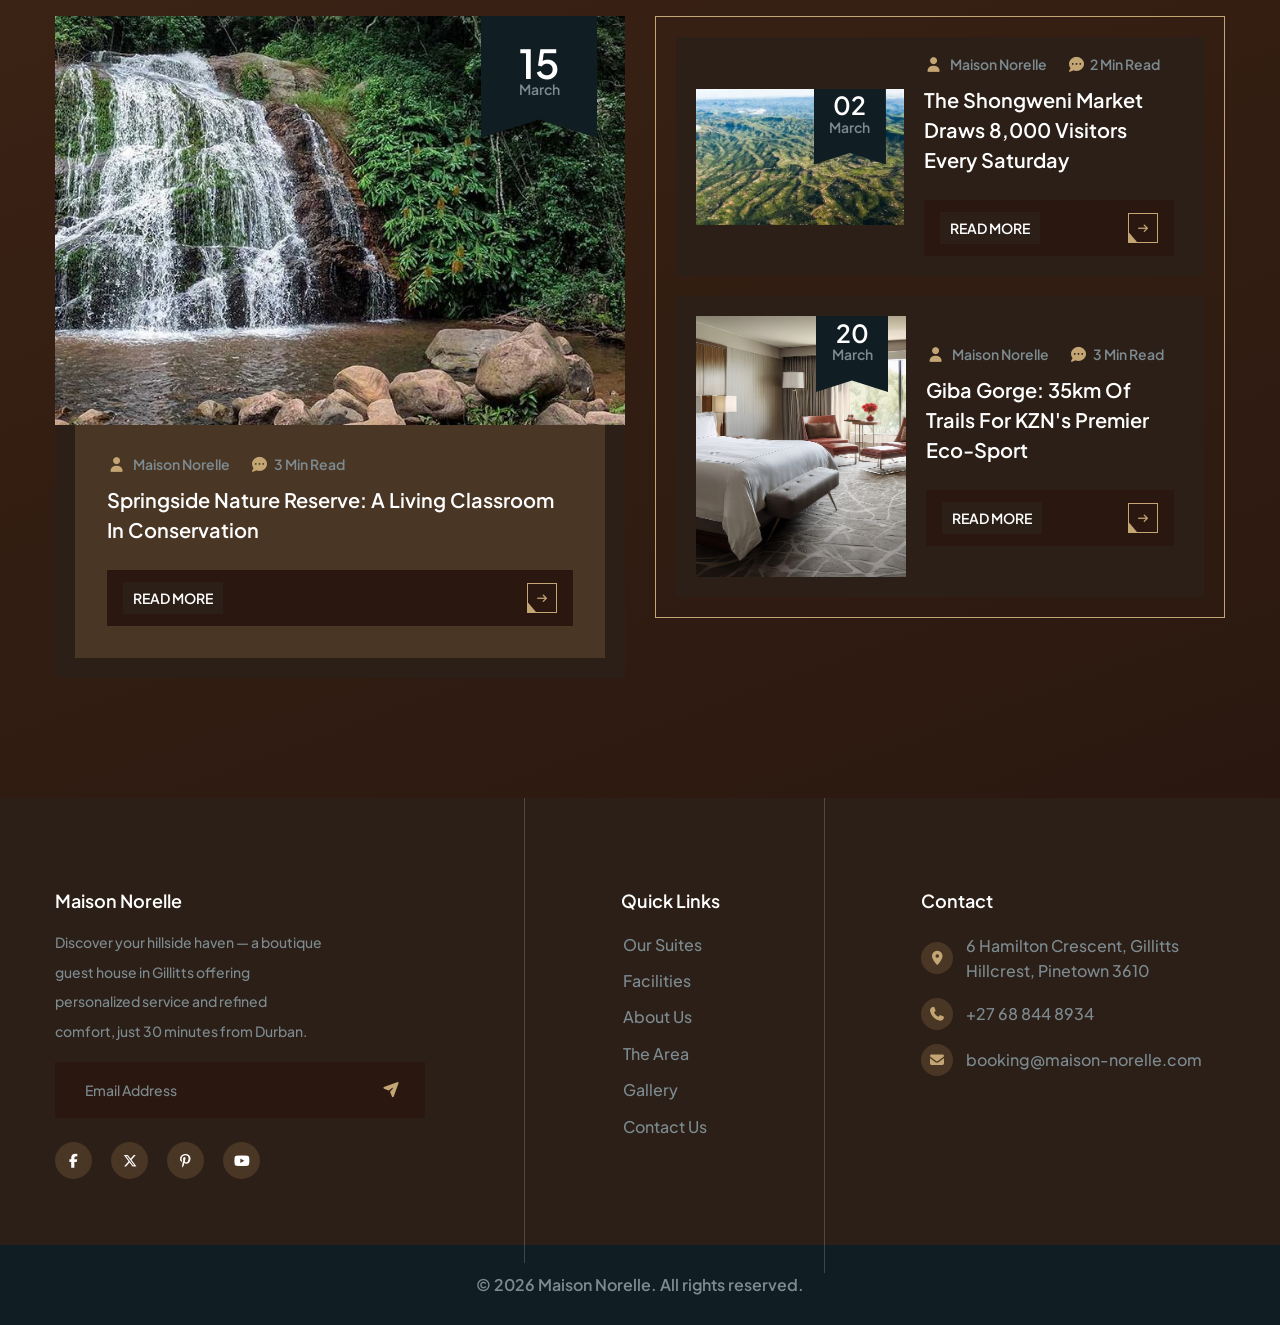
==== commit f2b4b7f5: "Add files via upload" ====
--- a/index.html
+++ b/index.html
@@ -74,9 +74,9 @@
                     </div>
                     <div class="topbar-two__inner__right">
                         <ul class="list-unstyled topbar-two__item">
-                            <li><a href="#about" class="topbar-two__item__text">Our Story</a></li>
-                            <li><a href="#blog" class="topbar-two__item__text">The Area</a></li>
-                            <li><a href="#contact" class="topbar-two__item__text">Contact</a></li>
+                            <li><a href="about.html" class="topbar-two__item__text">Our Story</a></li>
+                            <li><a href="area.html" class="topbar-two__item__text">The Area</a></li>
+                            <li><a href="book.html" class="topbar-two__item__text">Contact</a></li>
                         </ul>
                         <div class="topbar-two__social">
                             <a href="https://facebook.com"> <i class="fab fa-facebook-f" aria-hidden="true"></i> <span class="sr-only">Facebook</span></a>
@@ -101,22 +101,23 @@
                         <nav class="main-header__nav main-menu">
                             <ul class="main-menu__list one-page-scroll-menu">
                                 <li class="scrollToLink current"><a href="#home">Home</a></li>
-                                <li class="scrollToLink"><a href="#about">About</a></li>
+                                <li><a href="about.html">About</a></li>
                                 <li class="scrollToLink"><a href="#benefit">Facilities</a></li>
                                 <li class="scrollToLink"><a href="#feature">Amenities</a></li>
                                 <li class="scrollToLink"><a href="#testimonial">Reviews</a></li>
-                                <li class="scrollToLink"><a href="#blog">The Area</a></li>
+                                <li><a href="area.html">The Area</a></li>
+                                <li><a href="gallery.html">Gallery</a></li>
                             </ul>
                         </nav>
                         <nav class="main-header__nav main-menu">
                             <ul class="main-menu__list one-page-scroll-menu">
-                                <li class="scrollToLink"><a href="#contact">Contact</a></li>
+                                <li><a href="book.html">Contact</a></li>
                             </ul>
                         </nav>
 
                     </div>
                     <div class="main-header__right">
-                        <a href="#contact" class="solinom-btn main-header__btn">Book Your Stay</a>
+                        <a href="book.html" class="solinom-btn main-header__btn">Book Your Stay</a>
                         <div class="main-header__info">
                             <a href="#" class="search-toggler main-header__info__item"> <i class="fas fa-magnifying-glass" aria-hidden="true"></i> <span class="sr-only">Search</span> </a>
                         </div>
@@ -435,7 +436,7 @@
                                     </div>
                                 </div>
                             </div>
-                            <a href="#contact" class="solinom-btn solinom-btn--base">Discover More</a>
+                            <a href="about.html" class="solinom-btn solinom-btn--base">Discover More</a>
                         </div>
                     </div>
                 </div>
@@ -1198,7 +1199,7 @@
                                             <div class="item">
                                                 <div class="benefit-two__item__content">
                                                     <p class="benefit-two__item__content__text">Perched in the verdant Upper Highway corridor, Maison Norelle is more than a boutique hotel &mdash; it is a sanctuary where grace meets contemporary sophistication.</p>
-                                                    <a href="#about" class="solinom-btn">Read More</a>
+                                                    <a href="about.html" class="solinom-btn">Read More</a>
                                                     <div class="benefit-two__item__content__shape">
                                                         <img src="assets/images/shapes/shape-1-3.png" alt>
                                                     </div>
@@ -1207,7 +1208,7 @@
                                             <div class="item">
                                                 <div class="benefit-two__item__content">
                                                     <p class="benefit-two__item__content__text">Every detail has been curated to provide guests with an experience that lingers long after the stay, from luxurious interiors to garden terraces that invite reflection.</p>
-                                                    <a href="#about" class="solinom-btn">Read More</a>
+                                                    <a href="about.html" class="solinom-btn">Read More</a>
                                                     <div class="benefit-two__item__content__shape">
                                                         <img src="assets/images/shapes/shape-1-3.png" alt>
                                                     </div>
@@ -1216,7 +1217,7 @@
                                             <div class="item">
                                                 <div class="benefit-two__item__content">
                                                     <p class="benefit-two__item__content__text">Here, you are not merely visiting; you are stepping into the art of grace living.</p>
-                                                    <a href="#about" class="solinom-btn">Read More</a>
+                                                    <a href="about.html" class="solinom-btn">Read More</a>
                                                     <div class="benefit-two__item__content__shape">
                                                         <img src="assets/images/shapes/shape-1-3.png" alt>
                                                     </div>
@@ -1283,7 +1284,7 @@
                 <div class="cta-three__inner">
                     <div class="cta-three__left">
                         <h3 class="cta-three__title">Ready to Live the Art of Grace?</h3>
-                        <a href="#contact" class="solinom-btn">book now</a>
+                        <a href="book.html" class="solinom-btn">book now</a>
                     </div>
                     <div class="cta-three__right">
                         <div class="cta-three__funfact count-box">
@@ -1481,7 +1482,7 @@
                             <div class="blog-two-card">
                                 <div class="blog-two-card__image">
                                     <img src="assets/images/content/forest-waterfall.jpg" alt="Springside Nature Reserve">
-                                    <a href="#blog" class="blog-two-card__image__link"></a>
+                                    <a href="area.html" class="blog-two-card__image__link"></a>
                                     <div class="blog-two-card__date">
                                         <img src="assets/images/shapes/blog-shape-2-1.png" alt>
                                         <div class="blog-two-card__date__inner"><span>15</span> March </div>
@@ -1490,13 +1491,13 @@
                                 <div class="blog-two-card__content">
                                     <div class="blog-two-card__content__inner">
                                         <ul class="list-unstyled blog-two-card__meta">
-                                            <li><a href="#blog"> <i class="fas fa-user"></i> Maison Norelle</a></li>
-                                            <li><a href="#blog"> <i class="fas fa-comment-dots"></i>3 min read</a></li>
+                                            <li><a href="area.html"> <i class="fas fa-user"></i> Maison Norelle</a></li>
+                                            <li><a href="area.html"> <i class="fas fa-comment-dots"></i>3 min read</a></li>
                                         </ul>
-                                        <h3 class="blog-two-card__title"><a href="#blog">Springside Nature Reserve: A Living Classroom in Conservation</a></h3>
+                                        <h3 class="blog-two-card__title"><a href="area.html">Springside Nature Reserve: A Living Classroom in Conservation</a></h3>
                                         <div class="blog-two-card__link">
-                                            <a href="#blog" class="solinom-btn">Read more</a>
-                                            <a href="#blog"> <i class="fas fa-arrow-right"></i></a>
+                                            <a href="area.html" class="solinom-btn">Read more</a>
+                                            <a href="area.html"> <i class="fas fa-arrow-right"></i></a>
                                         </div>
                                     </div>
                                 </div>
@@ -1508,7 +1509,7 @@
                             <div class="blog-two__card__item">
                                 <div class="blog-two__card__item__image">
                                     <img src="assets/images/content/market-vendor-2.jpg" alt="Shongweni Farmers and Craft Market">
-                                    <a href="#blog" class="blog-two__card__item__image__link"></a>
+                                    <a href="area.html" class="blog-two__card__item__image__link"></a>
                                     <div class="blog-two__card__item__date">
                                         <img src="assets/images/shapes/blog-shape-s-2-1.png" alt>
                                         <div class="blog-two__card__item__date__inner"><span>02</span> March </div>
@@ -1516,20 +1517,20 @@
                                 </div>
                                 <div class="blog-two__card__item__content">
                                     <ul class="list-unstyled blog-two__card__item__meta">
-                                        <li><a href="#blog"> <i class="fas fa-user"></i> Maison Norelle</a></li>
-                                        <li><a href="#blog"> <i class="fas fa-comment-dots"></i>2 min read</a></li>
+                                        <li><a href="area.html"> <i class="fas fa-user"></i> Maison Norelle</a></li>
+                                        <li><a href="area.html"> <i class="fas fa-comment-dots"></i>2 min read</a></li>
                                     </ul>
-                                    <h3 class="blog-two__card__item__title"><a href="#blog">The Shongweni Market Draws 8,000 Visitors Every Saturday</a></h3>
+                                    <h3 class="blog-two__card__item__title"><a href="area.html">The Shongweni Market Draws 8,000 Visitors Every Saturday</a></h3>
                                     <div class="blog-two__card__item__link">
-                                        <a href="#blog" class="solinom-btn">Read more</a>
-                                        <a href="#blog"> <i class="fas fa-arrow-right"></i></a>
+                                        <a href="area.html" class="solinom-btn">Read more</a>
+                                        <a href="area.html"> <i class="fas fa-arrow-right"></i></a>
                                     </div>
                                 </div>
                             </div>
                             <div class="blog-two__card__item">
                                 <div class="blog-two__card__item__image">
                                     <img src="assets/images/content/valley-aerial.jpg" alt="Giba Gorge Nature Reserve">
-                                    <a href="#blog" class="blog-two__card__item__image__link"></a>
+                                    <a href="area.html" class="blog-two__card__item__image__link"></a>
                                     <div class="blog-two__card__item__date">
                                         <img src="assets/images/shapes/blog-shape-s-2-1.png" alt>
                                         <div class="blog-two__card__item__date__inner"><span>20</span> March </div>
@@ -1537,13 +1538,13 @@
                                 </div>
                                 <div class="blog-two__card__item__content">
                                     <ul class="list-unstyled blog-two__card__item__meta">
-                                        <li><a href="#blog"> <i class="fas fa-user"></i> Maison Norelle</a></li>
-                                        <li><a href="#blog"> <i class="fas fa-comment-dots"></i>3 min read</a></li>
+                                        <li><a href="area.html"> <i class="fas fa-user"></i> Maison Norelle</a></li>
+                                        <li><a href="area.html"> <i class="fas fa-comment-dots"></i>3 min read</a></li>
                                     </ul>
-                                    <h3 class="blog-two__card__item__title"><a href="#blog">Giba Gorge: 35km of Trails for KZN's Premier Eco-Sport</a></h3>
+                                    <h3 class="blog-two__card__item__title"><a href="area.html">Giba Gorge: 35km of Trails for KZN's Premier Eco-Sport</a></h3>
                                     <div class="blog-two__card__item__link">
-                                        <a href="#blog" class="solinom-btn">Read more</a>
-                                        <a href="#blog"> <i class="fas fa-arrow-right"></i></a>
+                                        <a href="area.html" class="solinom-btn">Read more</a>
+                                        <a href="area.html"> <i class="fas fa-arrow-right"></i></a>
                                     </div>
                                 </div>
                             </div>
@@ -1581,9 +1582,10 @@
                                 <ul class="list-unstyled footer-widget__links">
                                     <li><i class="fas fa-circle"></i><a href="#benefit">Our Suites</a></li>
                                     <li><i class="fas fa-circle"></i><a href="#feature">Facilities</a></li>
-                                    <li><i class="fas fa-circle"></i><a href="#about">About Us</a></li>
-                                    <li><i class="fas fa-circle"></i><a href="#blog">The Area</a></li>
-                                    <li><i class="fas fa-circle"></i><a href="#contact">Contact Us</a></li>
+                                    <li><i class="fas fa-circle"></i><a href="about.html">About Us</a></li>
+                                    <li><i class="fas fa-circle"></i><a href="area.html">The Area</a></li>
+                                    <li><i class="fas fa-circle"></i><a href="gallery.html">Gallery</a></li>
+                                    <li><i class="fas fa-circle"></i><a href="book.html">Contact Us</a></li>
                                 </ul>
                             </div>
                         </div>
--- a/assets/css/solinom.css
+++ b/assets/css/solinom.css
@@ -6948,15 +6948,18 @@
 --------------------------------------------------------------*/
 /**Room Details**/
 .room-details {
+  padding-top: 120px;
   padding-bottom: 120px;
 }
 @media (max-width: 991px) {
   .room-details {
+    padding-top: 100px;
     padding-bottom: 100px;
   }
 }
 @media (max-width: 767px) {
   .room-details {
+    padding-top: 80px;
     padding-bottom: 80px;
   }
 }
